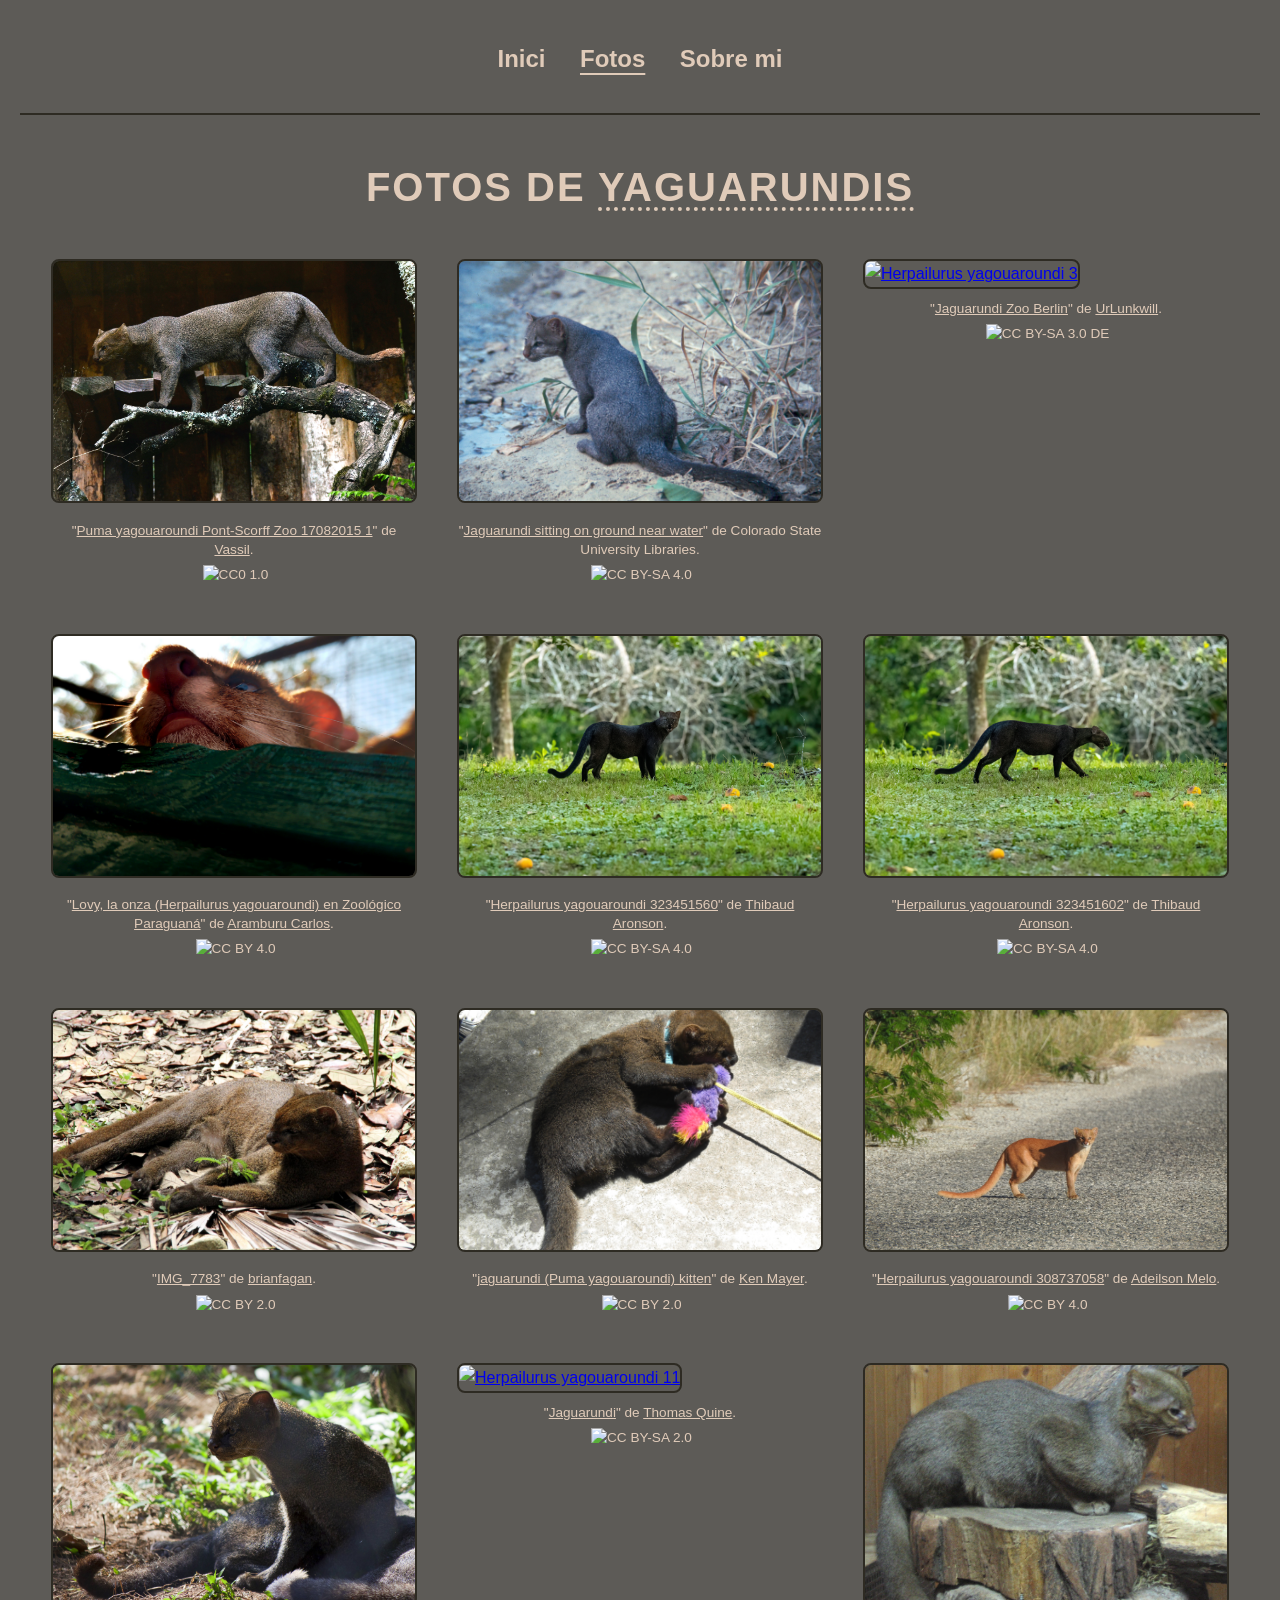
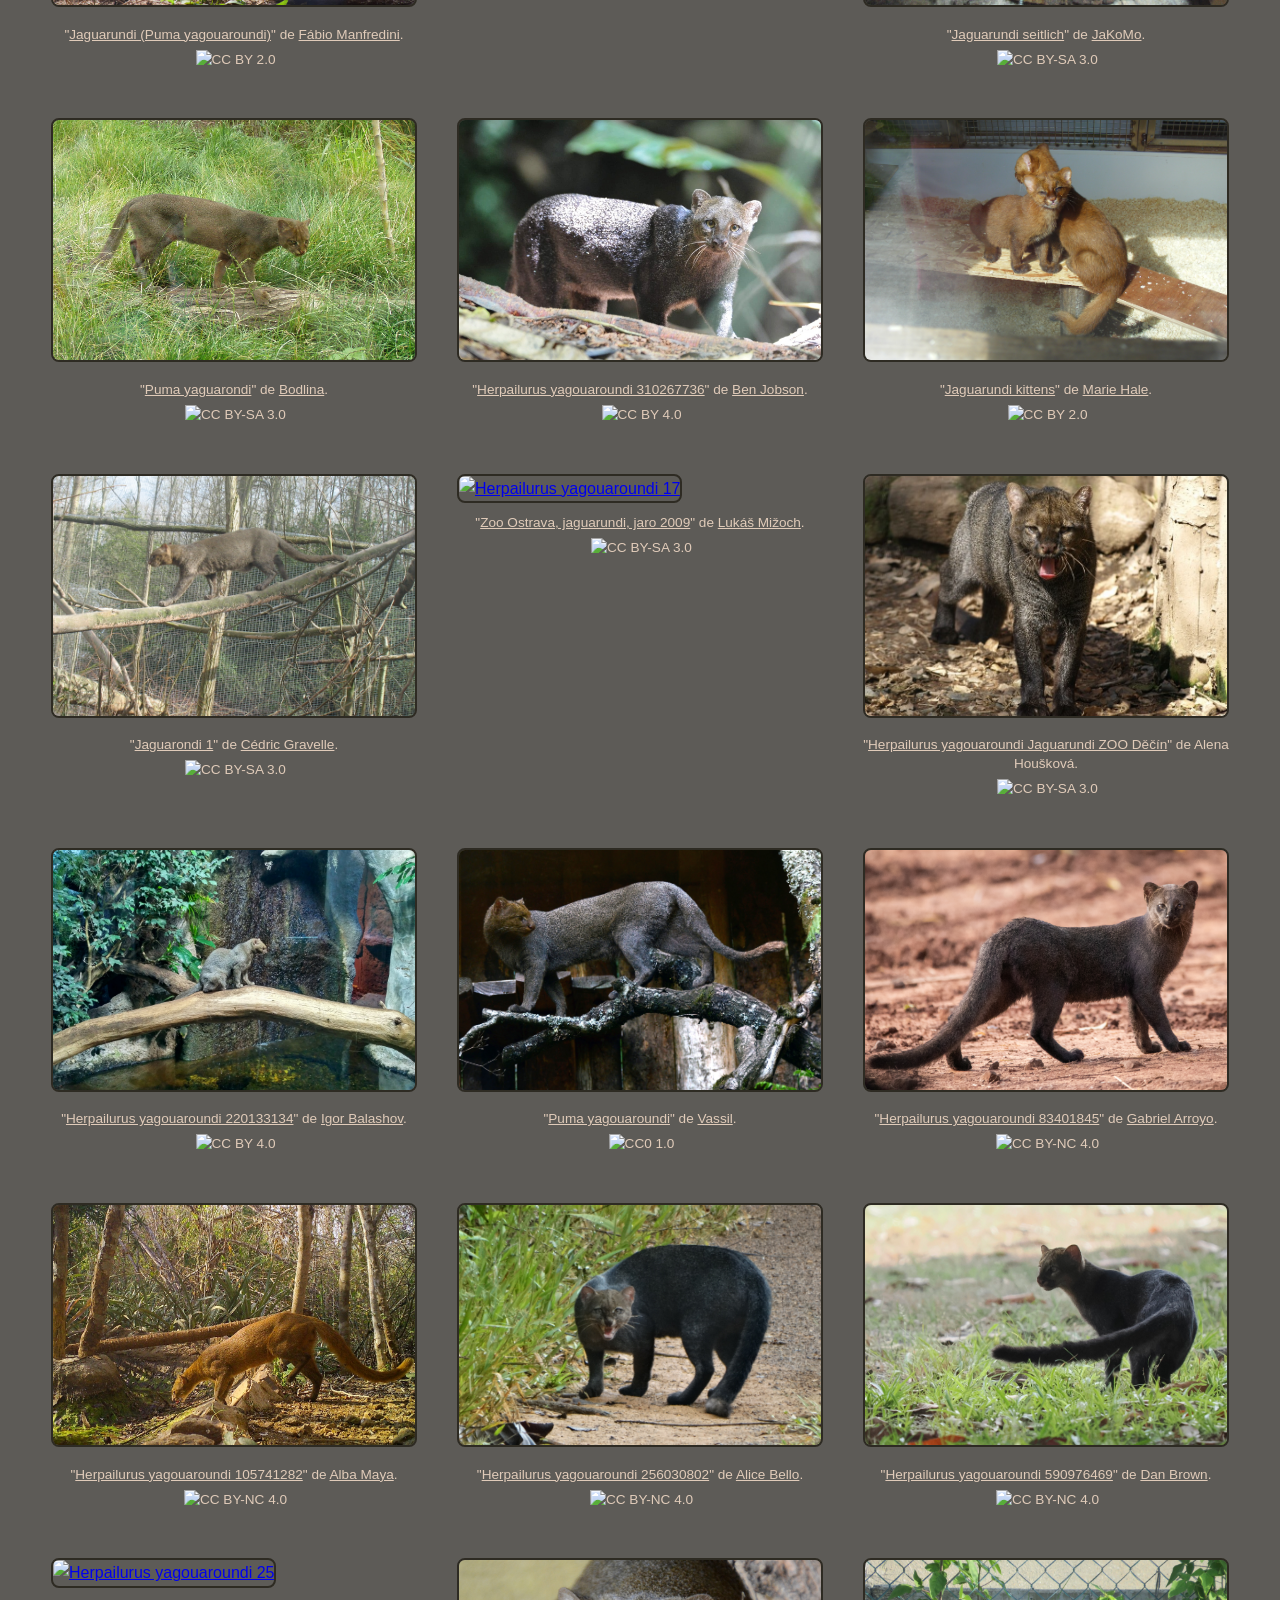
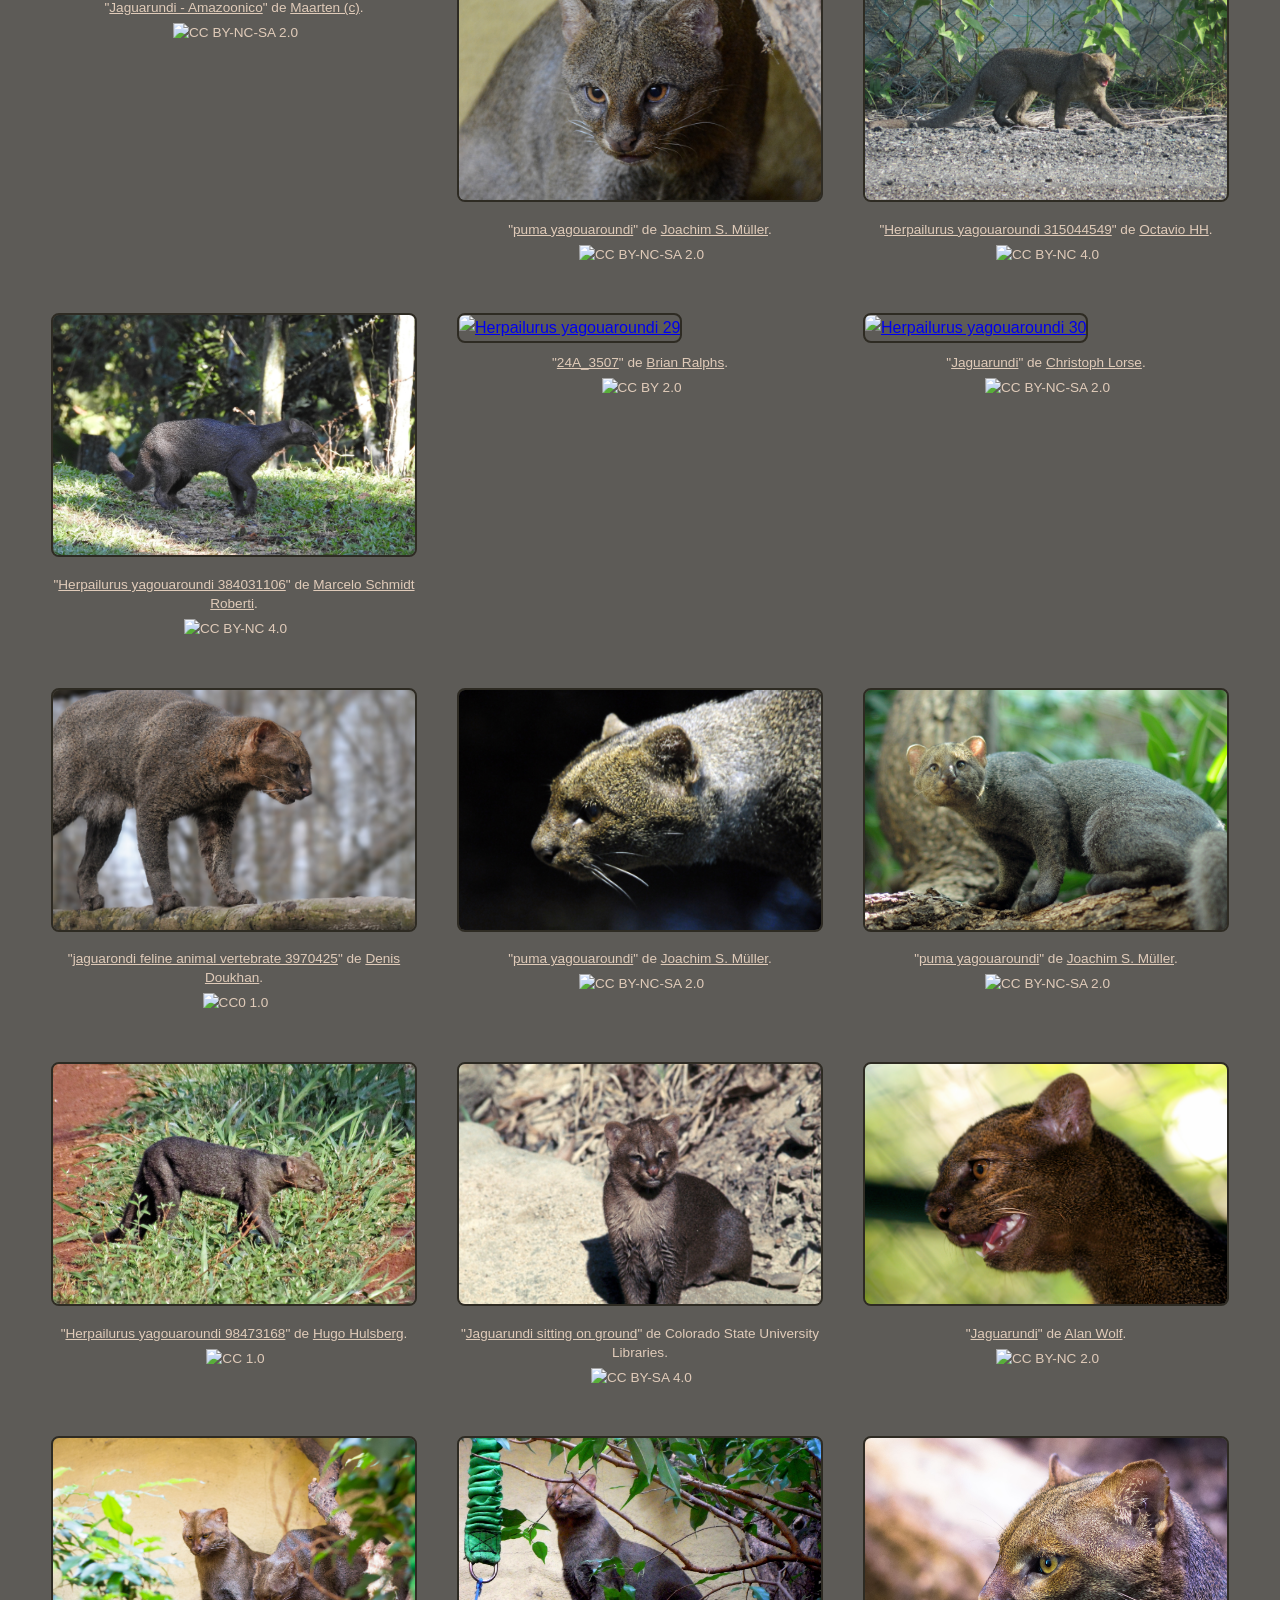
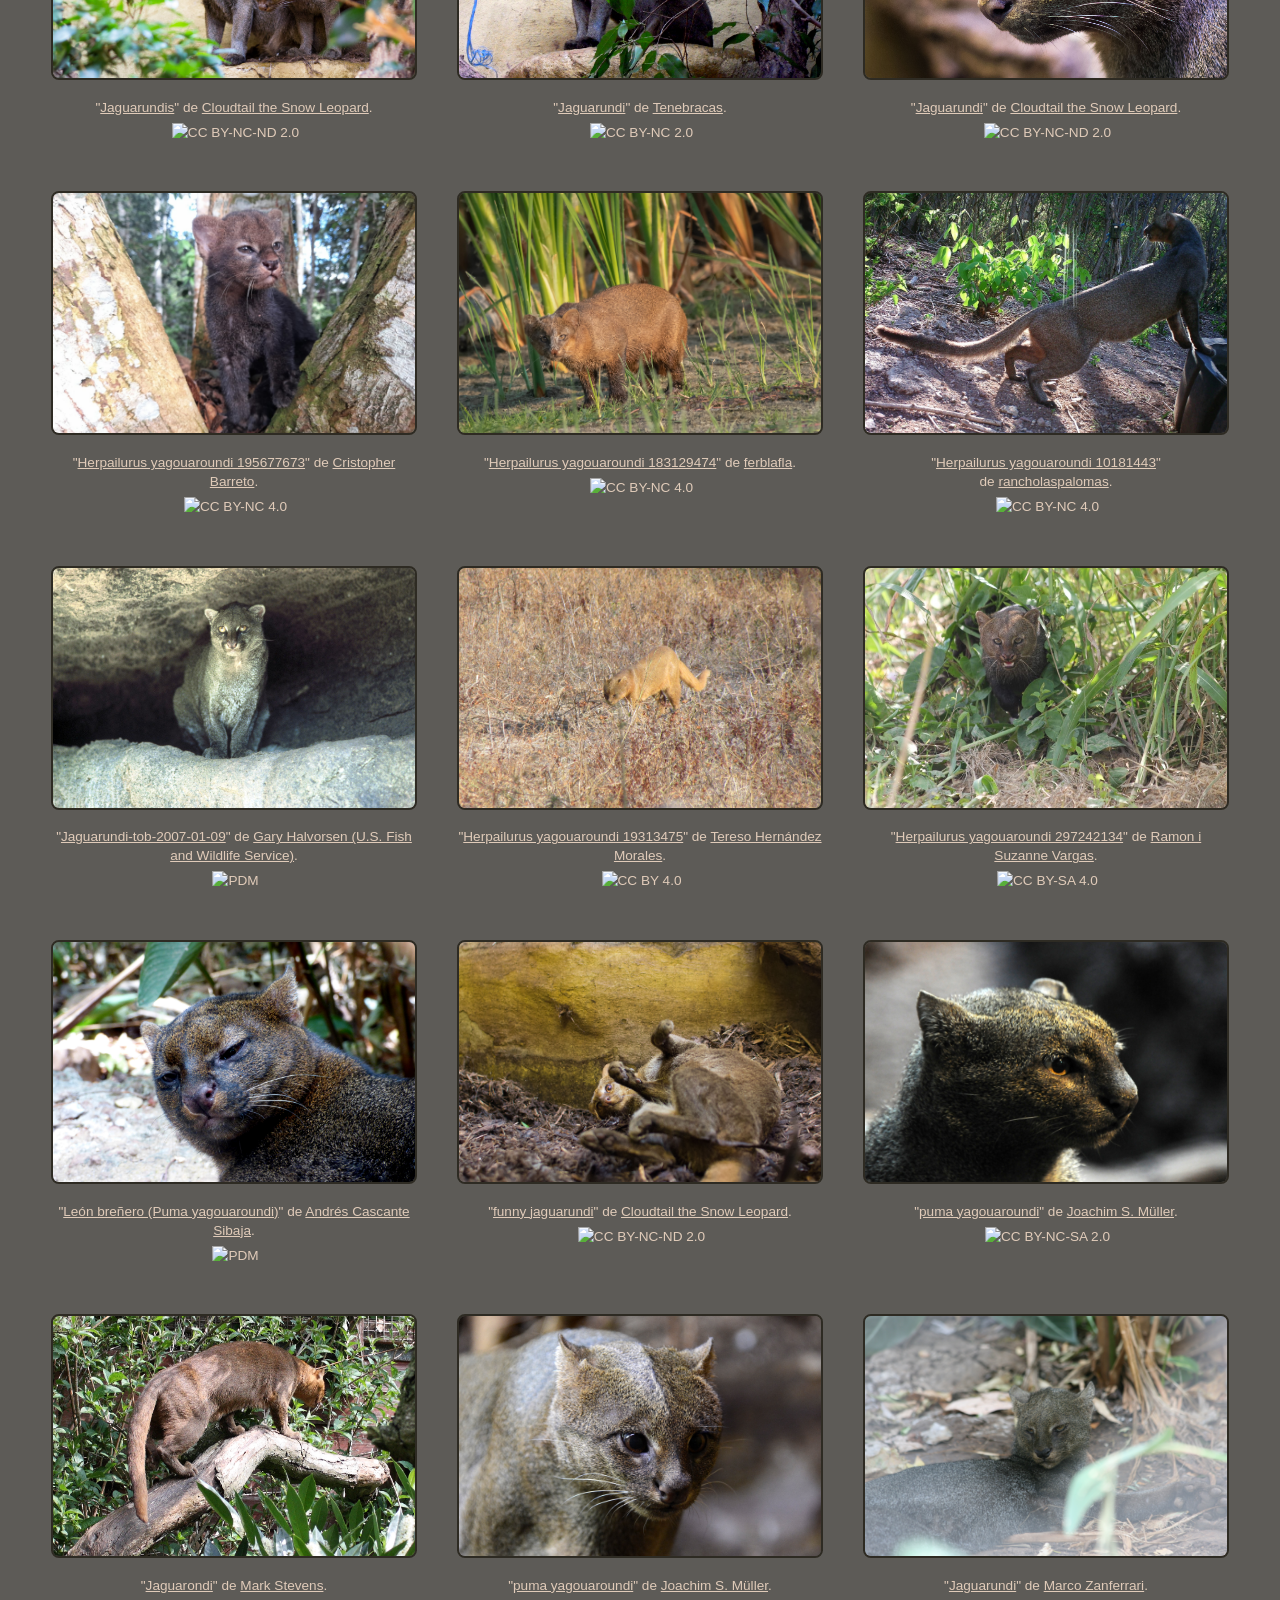
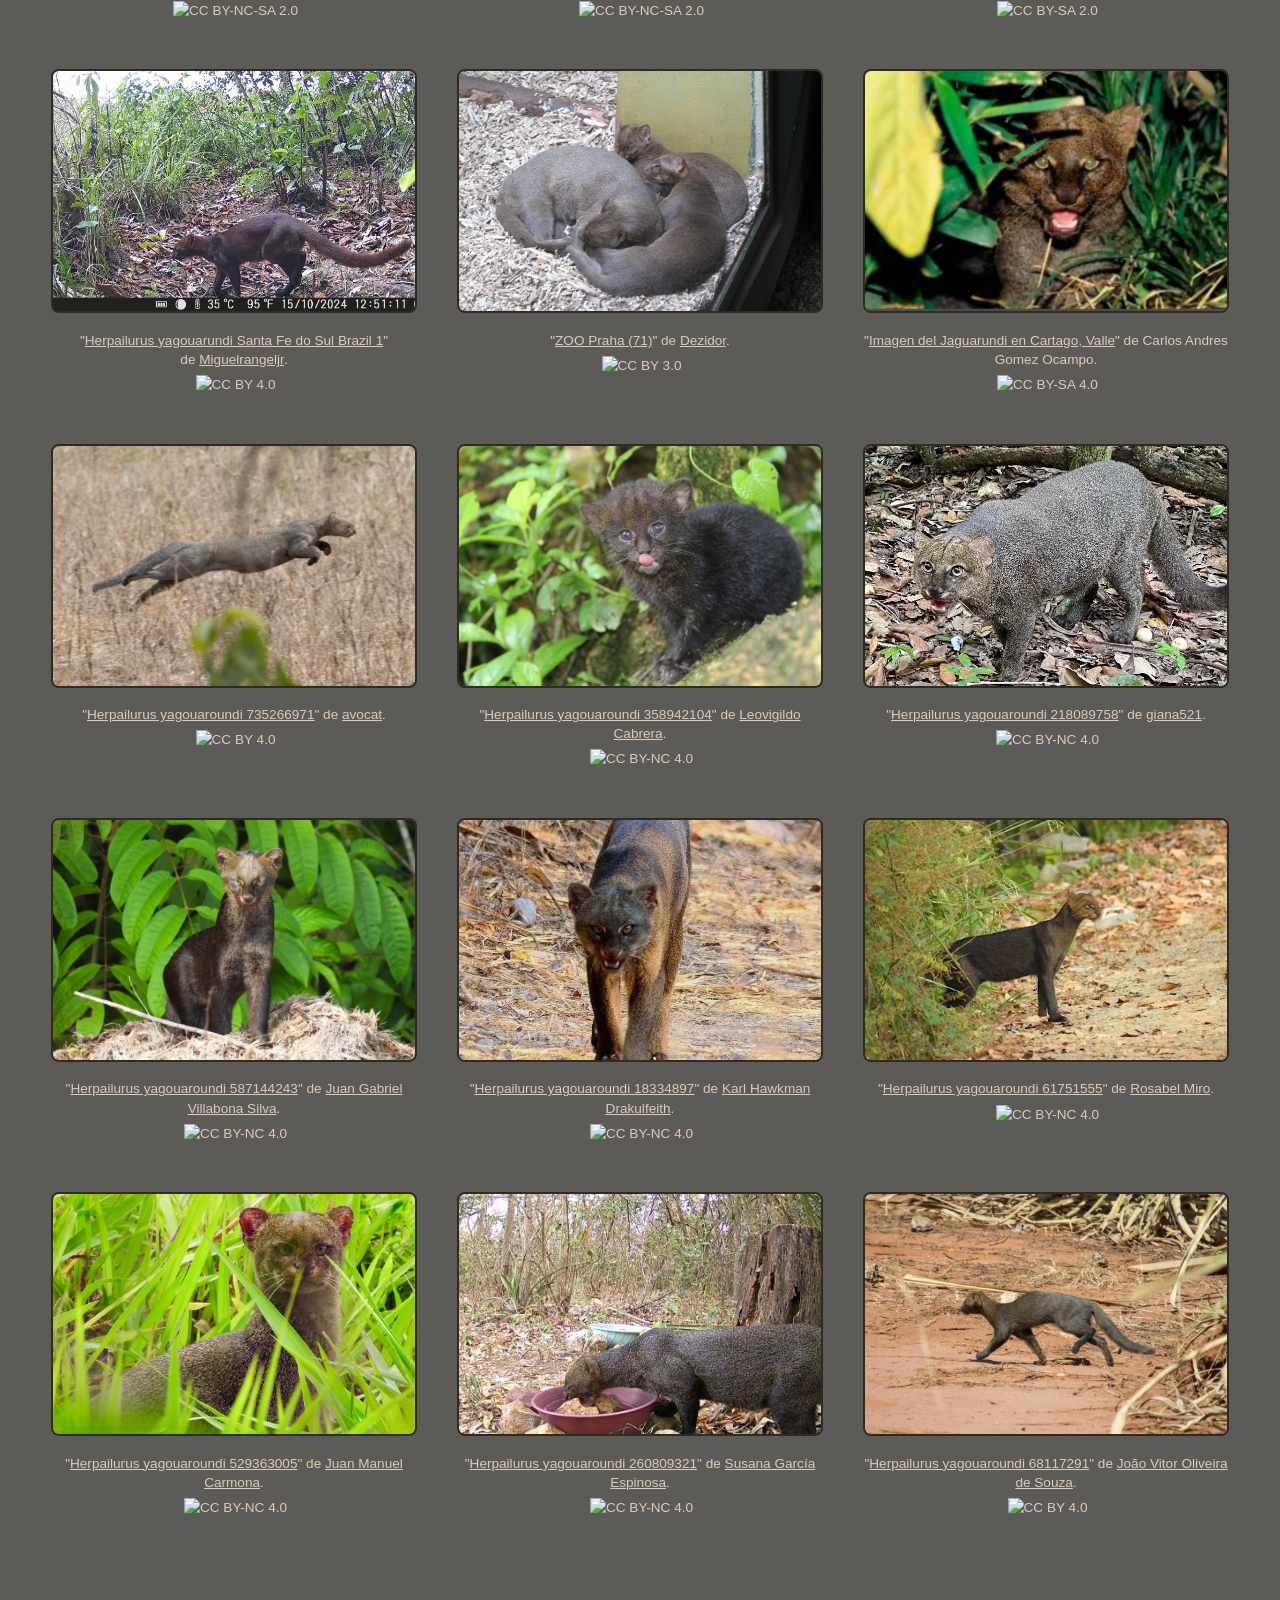
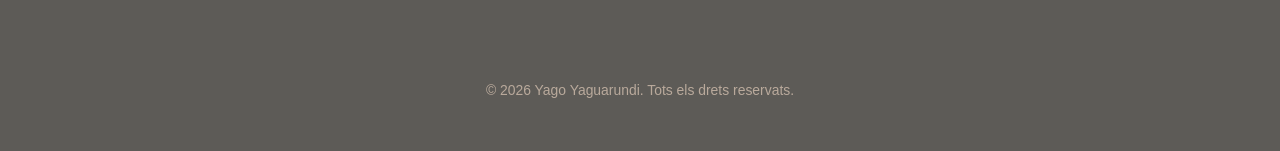
==== fotos/index.html @ 0b811c25 "Update index.html More photos." ====
<!DOCTYPE html>
<html lang="ca">
<head>
<meta charset="UTF-8">
<meta name="viewport" content="width=device-width, initial-scale=1.0, maximum-scale=1.0, minimum-scale=1.0, user-scalable=no">
<meta name="description" content="Fotos de jaguarundis.">
<meta property="og:title" content="Fotos – Yaguarundi/Jaguarundi">
<meta property="og:type" content="website">
<meta property="og:url" content="https://www.yaguarundi.cat">
<meta property="og:image" content="https://www.yaguarundi.cat/images/Jaguarundi%201.jpg">
<meta name="theme-color" content="#5D5B57">
<title>Fotos – Yaguarundi/Jaguarundi</title>
<link rel="icon" type="image/png" href="/images/yago-icon.PNG">
<link rel="apple-touch-icon" href="/images/yago-icon.PNG">
<style>
html {
touch-action: pan-x pan-y;
}
body {
background-color: #5d5b57;
color: #E0CBB9;
font-family: "Helvetica", Arial, sans-serif;
line-height: 1.6;
margin: 0;
padding: 40px 20px;
touch-action: pan-x pan-y;
}
.container {
width: 95%;
max-width: 1500px;
margin: 0 auto;
}
h1 {
text-align: center;
font-size: 2.5em;
text-transform: uppercase;
margin-top: 0;
margin-bottom: 40px;
letter-spacing: 2px;
}
.word-swap {
text-decoration: underline dotted;
text-underline-offset: 6px;
cursor: pointer; 
user-select: none;
-webkit-user-select: none; 
}
.navbar {
position: static;
top: 0;
background-color: #5d5b57; 
z-index: 1000; 
text-align: center;
padding: 0 0 35px 0;
border-bottom: 2px solid #2e2b23;
margin-bottom: 40px;
}
.nav-links {
display: block; 
}
.nav-links a {
color: #E0CBB9;
margin: 0 15px;
text-decoration: none;
font-weight: bold;
font-size: 1.5em;
}
.nav-links a.active {
text-decoration: underline;
text-underline-offset: 6px;
text-decoration-thickness: 2px;
}
.hamburger {
display: none; 
font-size: 1.8em;
cursor: pointer;
color: #E0CBB9;
}
.photo-grid {
display: grid;
grid-template-columns: repeat(3, 1fr); 
gap: 40px;
}
.photo-item {
display: flex;
flex-direction: column;
}
.photo-item > a {
display: block;
width: 100%;
}
.photo-item > a > img {
width: 100%;
aspect-ratio: 3 / 2;
object-fit: cover;
border-radius: 8px;
border: 2px solid #2e2b23;
transition: transform 0.3s ease;
cursor: zoom-in;
box-sizing: border-box;
}
.cc-badge {
height: 15px;
width: auto !important;
vertical-align: middle;
margin-left: 3px;
margin-top: 6px;
border: none;
display: inline-block;
transition: transform 0.3s ease;
}
@media (hover: hover) and (pointer: fine) {
.lk:hover {
text-decoration: underline;
}
.cc-badge:hover {
transform: scale(1.2); 
}
.linktree-icon:hover {
background-color: #42e661;
}
.photo-item > a > img:hover {
transform: scale(1.08); 
}
.nav-links a:hover {
text-decoration: underline;
text-underline-offset: 6px;
text-decoration-thickness: 2px
}
}
.caption {
font-size: 0.85em;
text-align: center;
margin-top: 10px;
line-height: 1.4;
}
.caption a {
color: #E0CBB9; 
}
.footer {
text-align: center;
clear: both;
margin-top: 60px;
padding-top: 30px;
padding-bottom: 10px;
}
.linktree-icon {
display: inline-block;
width: 40px;
height: 40px;
background-color: #E0CBB9;
mask: url('https://cdn.jsdelivr.net/npm/simple-icons@v11/icons/linktree.svg') no-repeat center / contain;
-webkit-mask: url('https://cdn.jsdelivr.net/npm/simple-icons@v11/icons/linktree.svg') no-repeat center / contain;
transition: 0.3s ease;
}
.copyright {
font-size: 0.87em;
opacity: 0.7;
margin-top: 15px;
margin-bottom: 0;
text-align: center;
}
@media (max-width: 1024px) {
.container {
width: 100%;       
padding: 0;
max-width: none;
}
.navbar {
position: sticky;
top: 0;
display: flex;
flex-direction: column;
align-items: center;
padding: 5px 15px 5px 15px;
}
.hamburger {
display: flex;
align-self: flex-end;
width: 45px;
height: 45px;
font-size: 2.5em;
line-height: 1;
background-color: transparent;
align-items: center;
justify-content: center;
border-radius: 6px;
padding-bottom: 5px;
box-sizing: border-box;
}
.nav-links {
display: none;
flex-direction: column;
width: 100%;
text-align: right;
padding-top: 15px;
}
.nav-links a {
margin: 10px 0;
display: block;
font-size: 1.1em;
}
.photo-grid {
grid-template-columns: 1fr;
}
h1 {
font-size: 2em;
margin-bottom: 20px;
}
body {
padding: 20px 15px; 
}
}
</style>
</head>
<body>
<div class="navbar">
<div class="hamburger" onclick="toggleMenu()">☰</div>
<div class="nav-links" id="mobile-menu">
<a href="/" target="_self">Inici</a>
<a class="active">Fotos</a>
<a href="/sobre-mi/" target="_self">Sobre mi</a>
</div>
</div>
<script>
function toggleMenu() {
var menu = document.getElementById("mobile-menu");
if (menu.style.display === "block" || menu.style.display === "flex") {
menu.style.display = "none";
} else {
menu.style.display = "flex";
}
}
</script>
<div class="container">
<h1>Fotos de&nbsp;<span class="word-swap notranslate" translate="no">Yaguarundis</span></h1>
<div class="photo-grid">
<div class="photo-item">
<a href="/images/Jaguarundi%201.jpg" target="_blank" rel="noopener noreferrer">
<img src="/images/Jaguarundi%201.jpg" alt="Herpailurus yagouaroundi 1">
</a>
<p class="caption">
"<a href="https://commons.wikimedia.org/wiki/File:Puma_yagouaroundi_Pont-Scorff_Zoo_17082015_1.jpg" target="_blank" translate="no" class="notranslate">Puma yagouaroundi Pont-Scorff Zoo 17082015 1</a>" de 
<a href="https://commons.wikimedia.org/wiki/User:Vassil" target="_blank" translate="no" class="notranslate">Vassil</a>.
<a href="https://creativecommons.org/publicdomain/zero/1.0/" target="_blank" style="text-decoration: none;">
<br>
<img src="https://mirrors.creativecommons.org/presskit/buttons/88x31/png/cc-zero.png" class="cc-badge" alt="CC0 1.0">
</a>
</p>
</div>
<div class="photo-item">
<a href="/images/Jaguarundi%202.jpg" target="_blank" rel="noopener noreferrer">
<img src="/images/Jaguarundi%202.jpg" alt="Herpailurus yagouaroundi 2">
</a>
<p class="caption">
"<a href="https://archives.mountainscholar.org/digital/collection/p17393coll48/id/809" target="_blank" translate="no" class="notranslate">Jaguarundi sitting on ground near water</a>" de 
<span translate="no" class="notranslate">Colorado State University Libraries</span>.
<a href="https://creativecommons.org/licenses/by-sa/4.0/" target="_blank" style="text-decoration: none;">
<br>
<img src="https://mirrors.creativecommons.org/presskit/buttons/88x31/png/by-sa.png" class="cc-badge" alt="CC BY-SA 4.0">
</a>
</p>
</div>
<div class="photo-item">
<a href="/images/Jaguarundi%203.jpg" target="_blank" rel="noopener noreferrer">
<img src="/images/Jaguarundi%203.jpg" alt="Herpailurus yagouaroundi 3" loading="lazy">
</a>
<p class="caption">
"<a href="https://commons.wikimedia.org/wiki/File:Jaguarundi_Zoo_Berlin.JPG" target="_blank" translate="no" class="notranslate">Jaguarundi Zoo Berlin</a>" de 
<a href="https://commons.wikimedia.org/wiki/User:UrLunkwill" target="_blank" translate="no" class="notranslate">UrLunkwill</a>.
<a href="https://creativecommons.org/licenses/by-sa/3.0/de/" target="_blank" style="text-decoration: none;">
<br>
<img src="https://mirrors.creativecommons.org/presskit/buttons/88x31/png/by-sa.png" class="cc-badge" alt="CC BY-SA 3.0 DE">
</a>
</p>
</div>
<div class="photo-item">
<a href="/images/Jaguarundi%204.jpg" target="_blank" rel="noopener noreferrer">
<img src="/images/Jaguarundi%204.jpg" alt="Herpailurus yagouaroundi 4" loading="lazy">
</a>
<p class="caption">
"<a href="https://commons.wikimedia.org/wiki/File:Lovy,_la_onza_(Herpailurus_yagouaroundi)_en_Zool%C3%B3gico_Paraguan%C3%A1.jpg" target="_blank" translate="no" class="notranslate">Lovy, la onza (Herpailurus yagouaroundi) en Zoológico Paraguaná</a>" de 
<a href="https://commons.wikimedia.org/wiki/User:Aramburu_Carlos" target="_blank" translate="no" class="notranslate">Aramburu Carlos</a>.
<a href="https://creativecommons.org/licenses/by/4.0/" target="_blank" style="text-decoration: none;">
<br>
<img src="https://mirrors.creativecommons.org/presskit/buttons/88x31/png/by.png" class="cc-badge" alt="CC BY 4.0">
</a>
</p>
</div>
<div class="photo-item">
<a href="/images/Jaguarundi%205.jpg" target="_blank" rel="noopener noreferrer">
<img src="/images/Jaguarundi%205.jpg" alt="Herpailurus yagouaroundi 5" loading="lazy">
</a>
<p class="caption">
"<a href="https://www.inaturalist.org/photos/323451560" target="_blank" translate="no" class="notranslate">Herpailurus yagouaroundi 323451560</a>" de 
<a href="https://www.inaturalist.org/people/thibaudaronson" target="_blank" translate="no" class="notranslate">Thibaud Aronson</a>.
<a href="https://creativecommons.org/licenses/by-sa/4.0/" target="_blank" style="text-decoration: none;">
<br>
<img src="https://mirrors.creativecommons.org/presskit/buttons/88x31/png/by-sa.png" class="cc-badge" alt="CC BY-SA 4.0">
</a>
</p>
</div>
<div class="photo-item">
<a href="/images/Jaguarundi%206.jpg" target="_blank" rel="noopener noreferrer">
<img src="/images/Jaguarundi%206.jpg" alt="Herpailurus yagouaroundi 6" loading="lazy">
</a>
<p class="caption">
"<a href="https://www.inaturalist.org/photos/323451602" target="_blank" translate="no" class="notranslate">Herpailurus yagouaroundi 323451602</a>" de 
<a href="https://www.inaturalist.org/people/thibaudaronson" target="_blank" translate="no" class="notranslate">Thibaud Aronson</a>.
<a href="https://creativecommons.org/licenses/by-sa/4.0/" target="_blank" style="text-decoration: none;">
<br>
<img src="https://mirrors.creativecommons.org/presskit/buttons/88x31/png/by-sa.png" class="cc-badge" alt="CC BY-SA 4.0">
</a>
</p>
</div>
<div class="photo-item">
<a href="/images/Jaguarundi%207.jpg" target="_blank" rel="noopener noreferrer">
<img src="/images/Jaguarundi%207.jpg" alt="Herpailurus yagouaroundi 7" loading="lazy">
</a>
<p class="caption">
"<a href="https://flic.kr/p/d4kURE" target="_blank" translate="no" class="notranslate">IMG_7783</a>" de 
<a href="https://www.flickr.com/photos/diamondace/" target="_blank" translate="no" class="notranslate">brianfagan</a>.
<a href="https://creativecommons.org/licenses/by/2.0/" target="_blank" style="text-decoration: none;">
<br>
<img src="https://mirrors.creativecommons.org/presskit/buttons/88x31/png/by.png" class="cc-badge" alt="CC BY 2.0">
</a>
</p>
</div>
<div class="photo-item">
<a href="/images/Jaguarundi%208.jpg" target="_blank" rel="noopener noreferrer">
<img src="/images/Jaguarundi%208.jpg" alt="Herpailurus yagouaroundi 8" loading="lazy">
</a>
<p class="caption">
"<a href="https://flic.kr/p/5NT21z" target="_blank" translate="no" class="notranslate">jaguarundi (Puma yagouaroundi) kitten</a>" de 
<a href="https://www.flickr.com/photos/ken_mayer/" target="_blank" translate="no" class="notranslate">Ken Mayer</a>.
<a href="https://creativecommons.org/licenses/by/2.0/" target="_blank" style="text-decoration: none;">
<br>
<img src="https://mirrors.creativecommons.org/presskit/buttons/88x31/png/by.png" class="cc-badge" alt="CC BY 2.0">
</a>
</p>
</div>
<div class="photo-item">
<a href="/images/Jaguarundi%209.jpeg" target="_blank" rel="noopener noreferrer">
<img src="/images/Jaguarundi%209.jpeg" alt="Herpailurus yagouaroundi 9" loading="lazy">
</a>
<p class="caption">
"<a href="https://www.inaturalist.org/photos/308737058" target="_blank" translate="no" class="notranslate">Herpailurus yagouaroundi 308737058</a>" de 
<a href="https://www.inaturalist.org/people/adeilsonmelo" target="_blank" translate="no" class="notranslate">Adeilson Melo</a>.
<a href="https://creativecommons.org/licenses/by/4.0/" target="_blank" style="text-decoration: none;">
<br>
<img src="https://mirrors.creativecommons.org/presskit/buttons/88x31/png/by.png" class="cc-badge" alt="CC BY 4.0">
</a>
</p>
</div>
<div class="photo-item">
<a href="/images/Jaguarundi%2010.jpg" target="_blank" rel="noopener noreferrer">
<img src="/images/Jaguarundi%2010.jpg" alt="Herpailurus yagouaroundi 10" loading="lazy">
</a>
<p class="caption">
"<a href="https://flic.kr/p/af8RyQ" target="_blank" translate="no" class="notranslate">Jaguarundi (Puma yagouaroundi)</a>" de 
<a href="https://www.flickr.com/photos/fabiomanfredini/" target="_blank" translate="no" class="notranslate">Fábio Manfredini</a>.
<a href="https://creativecommons.org/licenses/by/2.0/" target="_blank" style="text-decoration: none;">
<br>
<img src="https://mirrors.creativecommons.org/presskit/buttons/88x31/png/by.png" class="cc-badge" alt="CC BY 2.0">
</a>
</p>
</div>
<div class="photo-item">
<a href="/images/Jaguarundi%2011.jpg" target="_blank" rel="noopener noreferrer">
<img src="/images/Jaguarundi%2011.jpg" alt="Herpailurus yagouaroundi 11" loading="lazy">
</a>
<p class="caption">
"<a href="https://flic.kr/p/94PKc8" target="_blank" translate="no" class="notranslate">Jaguarundi</a>" de 
<a href="https://www.flickr.com/photos/quinet/" target="_blank" translate="no" class="notranslate">Thomas Quine</a>.
<a href="https://creativecommons.org/licenses/by-sa/2.0/" target="_blank" style="text-decoration: none;">
<br>
<img src="https://mirrors.creativecommons.org/presskit/buttons/88x31/png/by-sa.png" class="cc-badge" alt="CC BY-SA 2.0">
</a>
</p>
</div>
<div class="photo-item">
<a href="/images/Jaguarundi%2012.jpg" target="_blank" rel="noopener noreferrer">
<img src="/images/Jaguarundi%2012.jpg" alt="Herpailurus yagouaroundi 12" loading="lazy">
</a>
<p class="caption">
"<a href="https://commons.wikimedia.org/wiki/File:Jaguarundi_seitlich.jpg" target="_blank" translate="no" class="notranslate">Jaguarundi seitlich</a>" de 
<a href="https://de.wikipedia.org/wiki/User:JaKoMo" target="_blank" translate="no" class="notranslate">JaKoMo</a>.
<a href="https://creativecommons.org/licenses/by-sa/3.0/" target="_blank" style="text-decoration: none;">
<br>
<img src="https://mirrors.creativecommons.org/presskit/buttons/88x31/png/by-sa.png" class="cc-badge" alt="CC BY-SA 3.0">
</a>
</p>
</div>
<div class="photo-item">
<a href="/images/Jaguarundi%2013.jpg" target="_blank" rel="noopener noreferrer">
<img src="/images/Jaguarundi%2013.jpg" alt="Herpailurus yagouaroundi 13" loading="lazy">
</a>
<p class="caption">
"<a href="https://commons.wikimedia.org/wiki/File:Puma_yaguarondi.jpg" target="_blank" translate="no" class="notranslate">Puma yaguarondi</a>" de 
<a href="https://commons.wikimedia.org/w/index.php?title=User:Bodlina~commonswiki&action=edit&redlink=1" target="_blank" translate="no" class="notranslate">Bodlina</a>.
<a href="https://creativecommons.org/licenses/by-sa/3.0/" target="_blank" style="text-decoration: none;">
<br>
<img src="https://mirrors.creativecommons.org/presskit/buttons/88x31/png/by-sa.png" class="cc-badge" alt="CC BY-SA 3.0">
</a>
</p>
</div>
<div class="photo-item">
<a href="/images/Jaguarundi%2014.jpg" target="_blank" rel="noopener noreferrer">
<img src="/images/Jaguarundi%2014.jpg" alt="Herpailurus yagouaroundi 14" loading="lazy">
</a>
<p class="caption">
"<a href="https://www.inaturalist.org/photos/310267736" target="_blank" translate="no" class="notranslate">Herpailurus yagouaroundi 310267736</a>" de 
<a href="https://www.inaturalist.org/people/benjobson" target="_blank" translate="no" class="notranslate">Ben Jobson</a>.
<a href="https://creativecommons.org/licenses/by/4.0/" target="_blank" style="text-decoration: none;">
<br>
<img src="https://mirrors.creativecommons.org/presskit/buttons/88x31/png/by.png" class="cc-badge" alt="CC BY 4.0">
</a>
</p>
</div>
<div class="photo-item">
<a href="/images/Jaguarundi%2015.jpg" target="_blank" rel="noopener noreferrer">
<img src="/images/Jaguarundi%2015.jpg" alt="Herpailurus yagouaroundi 15" loading="lazy">
</a>
<p class="caption">
"<a href="https://flic.kr/p/ajhJEj" target="_blank" translate="no" class="notranslate">Jaguarundi kittens</a>" de 
<a href="https://flickr.com/photos/15016964@N02/" target="_blank" translate="no" class="notranslate">Marie Hale</a>.
<a href="https://creativecommons.org/licenses/by/2.0/" target="_blank" style="text-decoration: none;">
<br>
<img src="https://mirrors.creativecommons.org/presskit/buttons/88x31/png/by.png" class="cc-badge" alt="CC BY 2.0">
</a>
</p>
</div>
<div class="photo-item">
<a href="/images/Jaguarundi%2016.jpg" target="_blank" rel="noopener noreferrer">
<img src="/images/Jaguarundi%2016.jpg" alt="Herpailurus yagouaroundi 16" loading="lazy">
</a>
<p class="caption">
"<a href="https://commons.wikimedia.org/wiki/File:Jaguarondi_1.jpg" target="_blank" translate="no" class="notranslate">Jaguarondi 1</a>" de 
<a href="https://commons.wikimedia.org/wiki/User:C%C3%A9dricGravelle" target="_blank" translate="no" class="notranslate">Cédric Gravelle</a>.
<a href="https://creativecommons.org/licenses/by-sa/3.0/" target="_blank" style="text-decoration: none;">
<br>
<img src="https://mirrors.creativecommons.org/presskit/buttons/88x31/png/by-sa.png" class="cc-badge" alt="CC BY-SA 3.0">
</a>
</p>
</div>
<div class="photo-item">
<a href="/images/Jaguarundi%2017.jpg" target="_blank" rel="noopener noreferrer">
<img src="/images/Jaguarundi%2017.jpg" alt="Herpailurus yagouaroundi 17" loading="lazy">
</a>
<p class="caption">
"<a href="https://commons.wikimedia.org/wiki/File:Zoo_Ostrava,_jaguarundi,_jaro_2009.jpg" target="_blank" translate="no" class="notranslate">Zoo Ostrava, jaguarundi, jaro 2009</a>" de 
<a href="https://commons.wikimedia.org/wiki/User:Ragimiri" target="_blank" translate="no" class="notranslate">Lukáš Mižoch</a>.
<a href="https://creativecommons.org/licenses/by-sa/3.0/" target="_blank" style="text-decoration: none;">
<br>
<img src="https://mirrors.creativecommons.org/presskit/buttons/88x31/png/by-sa.png" class="cc-badge" alt="CC BY-SA 3.0">
</a>
</p>
</div>
<div class="photo-item">
<a href="/images/Jaguarundi%2018.jpg" target="_blank" rel="noopener noreferrer">
<img src="/images/Jaguarundi%2018.jpg" alt="Herpailurus yagouaroundi 18" loading="lazy">
</a>
<p class="caption">
"<a href="https://commons.wikimedia.org/wiki/File:Herpailurus_yagouaroundi_Jaguarundi_ZOO_D%C4%9B%C4%8D%C3%ADn.jpg" target="_blank" translate="no" class="notranslate">Herpailurus yagouaroundi Jaguarundi ZOO Děčín</a>" de&nbsp;<span translate="no" class="notranslate">Alena Houšková</span>.
<a href="https://creativecommons.org/licenses/by-sa/3.0/" target="_blank" style="text-decoration: none;">
<br>
<img src="https://mirrors.creativecommons.org/presskit/buttons/88x31/png/by-sa.png" class="cc-badge" alt="CC BY-SA 3.0">
</a>
</p>
</div>
<div class="photo-item">
<a href="/images/Jaguarundi%2019.jpg" target="_blank" rel="noopener noreferrer">
<img src="/images/Jaguarundi%2019.jpg" alt="Herpailurus yagouaroundi 19" loading="lazy">
</a>
<p class="caption">
"<a href="https://www.inaturalist.org/photos/220133134" target="_blank" translate="no" class="notranslate">Herpailurus yagouaroundi 220133134</a>" de&nbsp;<a href="https://www.inaturalist.org/people/igor117" target="_blank" translate="no" class="notranslate">Igor Balashov</a>.
<a href="https://creativecommons.org/licenses/by/4.0/" target="_blank" style="text-decoration: none;">
<br>
<img src="https://mirrors.creativecommons.org/presskit/buttons/88x31/png/by.png" class="cc-badge" alt="CC BY 4.0">
</a>
</p>
</div>
<div class="photo-item">
<a href="/images/Jaguarundi%2020.jpg" target="_blank" rel="noopener noreferrer">
<img src="/images/Jaguarundi%2020.jpg" alt="Herpailurus yagouaroundi 20" loading="lazy">
</a>
<p class="caption">
"<a href="https://commons.wikimedia.org/wiki/File:Puma_yagouaroundi.jpg" target="_blank" translate="no" class="notranslate">Puma yagouaroundi</a>" de&nbsp;<a href="https://commons.wikimedia.org/wiki/User:Vassil" target="_blank" translate="no" class="notranslate">Vassil</a>.
<a href="https://creativecommons.org/publicdomain/zero/1.0" target="_blank" style="text-decoration: none;">
<br>
<img src="https://mirrors.creativecommons.org/presskit/buttons/88x31/png/cc-zero.png" class="cc-badge" alt="CC0 1.0">
</a>
</p>
</div>
<div class="photo-item">
<a href="/images/Jaguarundi%2021.jpg" target="_blank" rel="noopener noreferrer">
<img src="/images/Jaguarundi%2021.jpg" alt="Herpailurus yagouaroundi 21" loading="lazy">
</a>
<p class="caption">
"<a href="https://www.inaturalist.org/photos/83401845" target="_blank" translate="no" class="notranslate">Herpailurus yagouaroundi 83401845</a>" de&nbsp;<a href="https://www.inaturalist.org/people/gabriel_arroyo" target="_blank" translate="no" class="notranslate">Gabriel Arroyo</a>.
<a href="https://creativecommons.org/licenses/by-nc/4.0/" target="_blank" style="text-decoration: none;">
<br>
<img src="https://mirrors.creativecommons.org/presskit/buttons/88x31/png/by-nc.png" class="cc-badge" alt="CC BY-NC 4.0">
</a>
</p>
</div>
<div class="photo-item">
<a href="/images/Jaguarundi%2022.jpeg" target="_blank" rel="noopener noreferrer">
<img src="/images/Jaguarundi%2022.jpeg" alt="Herpailurus yagouaroundi 22" loading="lazy">
</a>
<p class="caption">
"<a href="https://www.inaturalist.org/photos/105741282" target="_blank" translate="no" class="notranslate">Herpailurus yagouaroundi 105741282</a>" de&nbsp;<a href="https://www.inaturalist.org/people/albamaya" target="_blank" translate="no" class="notranslate">Alba Maya</a>.
<a href="https://creativecommons.org/licenses/by-nc/4.0/" target="_blank" style="text-decoration: none;">
<br>
<img src="https://mirrors.creativecommons.org/presskit/buttons/88x31/png/by-nc.png" class="cc-badge" alt="CC BY-NC 4.0">
</a>
</p>
</div>
<div class="photo-item">
<a href="/images/Jaguarundi%2024.jpeg" target="_blank" rel="noopener noreferrer">
<img src="/images/Jaguarundi%2024.jpeg" alt="Herpailurus yagouaroundi 23" loading="lazy">
</a>
<p class="caption">
"<a href="https://www.inaturalist.org/photos/256030802" target="_blank" translate="no" class="notranslate">Herpailurus yagouaroundi 256030802</a>" de&nbsp;<a href="https://www.inaturalist.org/people/alice_bello_" target="_blank" translate="no" class="notranslate">Alice Bello</a>.
<a href="https://creativecommons.org/licenses/by-nc/4.0/" target="_blank" style="text-decoration: none;">
<br>
<img src="https://mirrors.creativecommons.org/presskit/buttons/88x31/png/by-nc.png" class="cc-badge" alt="CC BY-NC 4.0">
</a>
</p>
</div>
<div class="photo-item">
<a href="/images/Jaguarundi%2023.jpg" target="_blank" rel="noopener noreferrer">
<img src="/images/Jaguarundi%2023.jpg" alt="Herpailurus yagouaroundi 24" loading="lazy">
</a>
<p class="caption">
"<a href="https://www.inaturalist.org/photos/590976469" target="_blank" translate="no" class="notranslate">Herpailurus yagouaroundi 590976469</a>" de&nbsp;<a href="https://www.inaturalist.org/people/danbrown_wild-discovery-tours" target="_blank" translate="no" class="notranslate">Dan Brown</a>.
<a href="https://creativecommons.org/licenses/by-nc/4.0/" target="_blank" style="text-decoration: none;">
<br>
<img src="https://mirrors.creativecommons.org/presskit/buttons/88x31/png/by-nc.png" class="cc-badge" alt="CC BY-NC 4.0">
</a>
</p>
</div>
<div class="photo-item">
<a href="/images/Jaguarundi%2025.jpg" target="_blank" rel="noopener noreferrer">
<img src="/images/Jaguarundi%2025.jpg" alt="Herpailurus yagouaroundi 25" loading="lazy">
</a>
<p class="caption">
"<a href="https://flic.kr/p/dEKzXU" target="_blank" translate="no" class="notranslate">Jaguarundi - Amazoonico</a>" de&nbsp;<a href="https://www.flickr.com/photos/maarten_c/" target="_blank" translate="no" class="notranslate">Maarten (c)</a>.
<a href="https://creativecommons.org/licenses/by-nc-sa/2.0/" target="_blank" style="text-decoration: none;">
<br>
<img src="https://mirrors.creativecommons.org/presskit/buttons/88x31/png/by-nc-sa.png" class="cc-badge" alt="CC BY-NC-SA 2.0">
</a>
</p>
</div>
<div class="photo-item">
<a href="/images/Jaguarundi%2026.jpg" target="_blank" rel="noopener noreferrer">
<img src="/images/Jaguarundi%2026.jpg" alt="Herpailurus yagouaroundi 26" loading="lazy">
</a>
<p class="caption">
"<a href="https://flic.kr/p/HwRG22" target="_blank" translate="no" class="notranslate">puma yagouaroundi</a>" de&nbsp;<a href="https://www.flickr.com/photos/joachim_s_mueller/" target="_blank" translate="no" class="notranslate">Joachim S. Müller</a>.
<a href="https://creativecommons.org/licenses/by-nc-sa/2.0/" target="_blank" style="text-decoration: none;">
<br>
<img src="https://mirrors.creativecommons.org/presskit/buttons/88x31/png/by-nc-sa.png" class="cc-badge" alt="CC BY-NC-SA 2.0">
</a>
</p>
</div>
<div class="photo-item">
<a href="/images/Jaguarundi%2027.jpeg" target="_blank" rel="noopener noreferrer">
<img src="/images/Jaguarundi%2027.jpeg" alt="Herpailurus yagouaroundi 27" loading="lazy">
</a>
<p class="caption">
"<a href="https://www.inaturalist.org/photos/315044549" target="_blank" translate="no" class="notranslate">Herpailurus yagouaroundi 315044549</a>" de&nbsp;<a href="https://www.inaturalist.org/people/crotalus_oct" target="_blank" translate="no" class="notranslate">Octavio HH</a>.
<a href="https://creativecommons.org/licenses/by-nc/4.0/" target="_blank" style="text-decoration: none;">
<br>
<img src="https://mirrors.creativecommons.org/presskit/buttons/88x31/png/by-nc.png" class="cc-badge" alt="CC BY-NC 4.0">
</a>
</p>
</div>
<div class="photo-item">
<a href="/images/Jaguarundi%2028.jpg" target="_blank" rel="noopener noreferrer">
<img src="/images/Jaguarundi%2028.jpg" alt="Herpailurus yagouaroundi 28" loading="lazy">
</a>
<p class="caption">
"<a href="https://www.inaturalist.org/photos/384031106" target="_blank" translate="no" class="notranslate">Herpailurus yagouaroundi 384031106</a>" de&nbsp;<a href="https://www.inaturalist.org/people/marcelosroberti" target="_blank" translate="no" class="notranslate">Marcelo Schmidt Roberti</a>.
<a href="https://creativecommons.org/licenses/by-nc/4.0/" target="_blank" style="text-decoration: none;">
<br>
<img src="https://mirrors.creativecommons.org/presskit/buttons/88x31/png/by-nc.png" class="cc-badge" alt="CC BY-NC 4.0">
</a>
</p>
</div>
<div class="photo-item">
<a href="/images/Jaguarundi%2029.jpg" target="_blank" rel="noopener noreferrer">
<img src="/images/Jaguarundi%2029.jpg" alt="Herpailurus yagouaroundi 29" loading="lazy">
</a>
<p class="caption">
"<a href="https://flic.kr/p/2qyTFhy" target="_blank" translate="no" class="notranslate">24A_3507</a>" de&nbsp;<a href="https://www.flickr.com/photos/birdbrian/" target="_blank" translate="no" class="notranslate">Brian Ralphs</a>.
<a href="https://creativecommons.org/licenses/by/2.0/" target="_blank" style="text-decoration: none;">
<br>
<img src="https://mirrors.creativecommons.org/presskit/buttons/88x31/png/by.png" class="cc-badge" alt="CC BY 2.0">
</a>
</p>
</div>
<div class="photo-item">
<a href="/images/Jaguarundi%2030.jpg" target="_blank" rel="noopener noreferrer">
<img src="/images/Jaguarundi%2030.jpg" alt="Herpailurus yagouaroundi 30" loading="lazy">
</a>
<p class="caption">
"<a href="https://flic.kr/p/wQxqXA" target="_blank" translate="no" class="notranslate">Jaguarundi</a>" de&nbsp;<a href="https://www.flickr.com/photos/christophlorse/" target="_blank" translate="no" class="notranslate">Christoph Lorse</a>.
<a href="https://creativecommons.org/licenses/by-nc-sa/2.0/" target="_blank" style="text-decoration: none;">
<br>
<img src="https://mirrors.creativecommons.org/presskit/buttons/88x31/png/by-nc-sa.png" class="cc-badge" alt="CC BY-NC-SA 2.0">
</a>
</p>
</div>
<div class="photo-item">
<a href="/images/Jaguarundi%2031.jpg" target="_blank" rel="noopener noreferrer">
<img src="/images/Jaguarundi%2031.jpg" alt="Herpailurus yagouaroundi 31" loading="lazy">
</a>
<p class="caption">
"<a href="https://pixabay.com/photos/jaguarondi-feline-animal-vertebrate-3970425/" target="_blank" translate="no" class="notranslate">jaguarondi feline animal vertebrate 3970425</a>" de&nbsp;<a href="https://pixabay.com/users/denisdoukhan-607002/" target="_blank" translate="no" class="notranslate">Denis Doukhan</a>.
<a href="https://creativecommons.org/publicdomain/zero/1.0" target="_blank" style="text-decoration: none;">
<br>
<img src="https://mirrors.creativecommons.org/presskit/buttons/88x31/png/cc-zero.png" class="cc-badge" alt="CC0 1.0">
</a>
</p>
</div>
<div class="photo-item">
<a href="/images/Jaguarundi%2032.jpg" target="_blank" rel="noopener noreferrer">
<img src="/images/Jaguarundi%2032.jpg" alt="Herpailurus yagouaroundi 32" loading="lazy">
</a>
<p class="caption">
"<a href="https://flic.kr/p/eF3PB2" target="_blank" translate="no" class="notranslate">puma yagouaroundi</a>" de&nbsp;<a href="https://www.flickr.com/photos/joachim_s_mueller/" target="_blank" translate="no" class="notranslate">Joachim S. Müller</a>.
<a href="https://creativecommons.org/licenses/by-nc-sa/2.0/" target="_blank" style="text-decoration: none;">
<br>
<img src="https://mirrors.creativecommons.org/presskit/buttons/88x31/png/by-nc-sa.png" class="cc-badge" alt="CC BY-NC-SA 2.0">
</a>
</p>
</div>
<div class="photo-item">
<a href="/images/Jaguarundi%2033.jpg" target="_blank" rel="noopener noreferrer">
<img src="/images/Jaguarundi%2033.jpg" alt="Herpailurus yagouaroundi 33" loading="lazy">
</a>
<p class="caption">
"<a href="https://flic.kr/p/eF3QhH" target="_blank" translate="no" class="notranslate">puma yagouaroundi</a>" de&nbsp;<a href="https://www.flickr.com/photos/joachim_s_mueller/" target="_blank" translate="no" class="notranslate">Joachim S. Müller</a>.
<a href="https://creativecommons.org/licenses/by-nc-sa/2.0/" target="_blank" style="text-decoration: none;">
<br>
<img src="https://mirrors.creativecommons.org/presskit/buttons/88x31/png/by-nc-sa.png" class="cc-badge" alt="CC BY-NC-SA 2.0">
</a>
</p>
</div>
<div class="photo-item">
<a href="/images/Jaguarundi%2034.jpg" target="_blank" rel="noopener noreferrer">
<img src="/images/Jaguarundi%2034.jpg" alt="Herpailurus yagouaroundi 34" loading="lazy">
</a>
<p class="caption">
"<a href="https://www.inaturalist.org/photos/98473168" target="_blank" translate="no" class="notranslate">Herpailurus yagouaroundi 98473168</a>" de&nbsp;<a href="https://www.inaturalist.org/people/hhulsberg" target="_blank" translate="no" class="notranslate">Hugo Hulsberg</a>.
<a href="https://creativecommons.org/publicdomain/zero/1.0/" target="_blank" style="text-decoration: none;">
<br>
<img src="https://mirrors.creativecommons.org/presskit/buttons/88x31/png/cc-zero.png" class="cc-badge" alt="CC 1.0">
</a>
</p>
</div>
<div class="photo-item">
<a href="/images/Jaguarundi%2035.jpg" target="_blank" rel="noopener noreferrer">
<img src="/images/Jaguarundi%2035.jpg" alt="Herpailurus yagouaroundi 35" loading="lazy">
</a>
<p class="caption">
"<a href="https://archives.mountainscholar.org/digital/collection/p17393coll48/id/145" target="_blank" translate="no" class="notranslate">Jaguarundi sitting on ground</a>" de&nbsp;<span translate="no" class="notranslate">Colorado State University Libraries</span>.
<a href="https://creativecommons.org/licenses/by-sa/4.0/" target="_blank" style="text-decoration: none;">
<br>
<img src="https://mirrors.creativecommons.org/presskit/buttons/88x31/png/by-sa.png" class="cc-badge" alt="CC BY-SA 4.0">
</a>
</p>
</div>
<div class="photo-item">
<a href="/images/Jaguarundi%2036.jpg" target="_blank" rel="noopener noreferrer">
<img src="/images/Jaguarundi%2036.jpg" alt="Herpailurus yagouaroundi 36" loading="lazy">
</a>
<p class="caption">
"<a href="https://flic.kr/p/9gd2h" target="_blank" translate="no" class="notranslate">Jaguarundi</a>" de&nbsp;<a href="https://www.flickr.com/photos/alumroot/" target="_blank" translate="no" class="notranslate">Alan Wolf</a>.
<a href="https://creativecommons.org/licenses/by-nc/2.0/deed.en" target="_blank" style="text-decoration: none;">
<br>
<img src="https://mirrors.creativecommons.org/presskit/buttons/88x31/png/by-nc.png" class="cc-badge" alt="CC BY-NC 2.0">
</a>
</p>
</div>
<div class="photo-item">
<a href="/images/Jaguarundi%2037.jpg" target="_blank" rel="noopener noreferrer">
<img src="/images/Jaguarundi%2037.jpg" alt="Herpailurus yagouaroundi 37" loading="lazy">
</a>
<p class="caption">
"<a href="https://flic.kr/p/rjooVy" target="_blank" translate="no" class="notranslate">Jaguarundis</a>" de&nbsp;<a href="https://www.flickr.com/photos/blacktigersdream/" target="_blank" translate="no" class="notranslate">Cloudtail the Snow Leopard</a>.
<a href="https://creativecommons.org/licenses/by-nc-nd/2.0/" target="_blank" style="text-decoration: none;">
<br>
<img src="https://mirrors.creativecommons.org/presskit/buttons/88x31/png/by-nc-nd.png" class="cc-badge" alt="CC BY-NC-ND 2.0">
</a>
</p>
</div>
<div class="photo-item">
<a href="/images/Jaguarundi%2038.jpg" target="_blank" rel="noopener noreferrer">
<img src="/images/Jaguarundi%2038.jpg" alt="Herpailurus yagouaroundi 38" loading="lazy">
</a>
<p class="caption">
"<a href="https://flic.kr/p/e56bp9" target="_blank" translate="no" class="notranslate">Jaguarundi</a>" de&nbsp;<a href="https://www.flickr.com/photos/tenebracas/" target="_blank" translate="no" class="notranslate">Tenebracas</a>.
<a href="https://creativecommons.org/licenses/by-nc/2.0/deed.en" target="_blank" style="text-decoration: none;">
<br>
<img src="https://mirrors.creativecommons.org/presskit/buttons/88x31/png/by-nc.png" class="cc-badge" alt="CC BY-NC 2.0">
</a>
</p>
</div>
<div class="photo-item">
<a href="/images/Jaguarundi%2039.jpg" target="_blank" rel="noopener noreferrer">
<img src="/images/Jaguarundi%2039.jpg" alt="Herpailurus yagouaroundi 39" loading="lazy">
</a>
<p class="caption">
"<a href="https://flic.kr/p/rm2RNw" target="_blank" translate="no" class="notranslate">Jaguarundi</a>" de&nbsp;<a href="https://www.flickr.com/photos/blacktigersdream/" target="_blank" translate="no" class="notranslate">Cloudtail the Snow Leopard</a>.
<a href="https://creativecommons.org/licenses/by-nc-nd/2.0/deed.en" target="_blank" style="text-decoration: none;">
<br>
<img src="https://mirrors.creativecommons.org/presskit/buttons/88x31/png/by-nc-nd.png" class="cc-badge" alt="CC BY-NC-ND 2.0">
</a>
</p>
</div>
<div class="photo-item">
<a href="/images/Jaguarundi%2040.jpeg" target="_blank" rel="noopener noreferrer">
<img src="/images/Jaguarundi%2040.jpeg" alt="Herpailurus yagouaroundi 40" loading="lazy">
</a>
<p class="caption">
"<a href="https://www.inaturalist.org/photos/195677673" target="_blank" translate="no" class="notranslate">Herpailurus yagouaroundi 195677673</a>" de&nbsp;<a href="https://www.inaturalist.org/people/crisdbs08" target="_blank" translate="no" class="notranslate">Cristopher Barreto</a>.
<a href="https://creativecommons.org/licenses/by-nc/4.0/" target="_blank" style="text-decoration: none;">
<br>
<img src="https://mirrors.creativecommons.org/presskit/buttons/88x31/png/by-nc.png" class="cc-badge" alt="CC BY-NC 4.0">
</a>
</p>
</div>
<div class="photo-item">
<a href="/images/Jaguarundi%2041.jpg" target="_blank" rel="noopener noreferrer">
<img src="/images/Jaguarundi%2041.jpg" alt="Herpailurus yagouaroundi 41" loading="lazy">
</a>
<p class="caption">
"<a href="https://www.inaturalist.org/photos/183129474" target="_blank" translate="no" class="notranslate">Herpailurus yagouaroundi 183129474</a>" de&nbsp;<a href="https://www.inaturalist.org/people/ferblafla" target="_blank" translate="no" class="notranslate">ferblafla</a>.
<a href="https://creativecommons.org/licenses/by-nc/4.0/" target="_blank" style="text-decoration: none;">
<br>
<img src="https://mirrors.creativecommons.org/presskit/buttons/88x31/png/by-nc.png" class="cc-badge" alt="CC BY-NC 4.0">
</a>
</p>
</div>
<div class="photo-item">
<a href="/images/Jaguarundi%2042.jpg" target="_blank" rel="noopener noreferrer">
<img src="/images/Jaguarundi%2042.jpg" alt="Herpailurus yagouaroundi 42" loading="lazy">
</a>
<p class="caption">
"<a href="https://www.inaturalist.org/photos/10181443" target="_blank" translate="no" class="notranslate">Herpailurus yagouaroundi 10181443</a>" de&nbsp;<a href="https://www.inaturalist.org/people/rancholaspalomas" target="_blank" translate="no" class="notranslate">rancholaspalomas</a>.
<a href="https://creativecommons.org/licenses/by-nc/4.0/" target="_blank" style="text-decoration: none;">
<br>
<img src="https://mirrors.creativecommons.org/presskit/buttons/88x31/png/by-nc.png" class="cc-badge" alt="CC BY-NC 4.0">
</a>
</p>
</div>
<div class="photo-item">
<a href="/images/Jaguarundi%2043.jpg" target="_blank" rel="noopener noreferrer">
<img src="/images/Jaguarundi%2043.jpg" alt="Herpailurus yagouaroundi 43" loading="lazy">
</a>
<p class="caption">
"<a href="https://nn.wikipedia.org/wiki/Fil:Jaguarundi-tob-2007-01-09.jpg" target="_blank" translate="no" class="notranslate">Jaguarundi-tob-2007-01-09</a>" de&nbsp;<a href="https://www.fws.gov/" target="_blank" translate="no" class="notranslate">Gary Halvorsen (U.S. Fish and Wildlife Service)</a>.
<a href="https://creativecommons.org/publicdomain/mark/1.0/" target="_blank" style="text-decoration: none;">
<br>
<img src="http://i.creativecommons.org/p/mark/1.0/88x31.png" class="cc-badge" alt="PDM">
</a>
</p>
</div>
<div class="photo-item">
<a href="/images/Jaguarundi%2044.jpeg" target="_blank" rel="noopener noreferrer">
<img src="/images/Jaguarundi%2044.jpeg" alt="Herpailurus yagouaroundi 44" loading="lazy">
</a>
<p class="caption">
"<a href="https://www.inaturalist.org/photos/19313475" target="_blank" translate="no" class="notranslate">Herpailurus yagouaroundi 19313475</a>" de&nbsp;<a href="https://www.inaturalist.org/people/tereso_hernandez" target="_blank" translate="no" class="notranslate">Tereso Hernández Morales</a>.
<a href="https://creativecommons.org/licenses/by/4.0/" target="_blank" style="text-decoration: none;">
<br>
<img src="https://mirrors.creativecommons.org/presskit/buttons/88x31/png/by.png" class="cc-badge" alt="CC BY 4.0">
</a>
</p>
</div>
<div class="photo-item">
<a href="/images/Jaguarundi%2045.jpeg" target="_blank" rel="noopener noreferrer">
<img src="/images/Jaguarundi%2045.jpeg" alt="Herpailurus yagouaroundi 45" loading="lazy">
</a>
<p class="caption">
"<a href="https://www.inaturalist.org/photos/297242134" target="_blank" translate="no" class="notranslate">Herpailurus yagouaroundi 297242134</a>" de&nbsp;<a href="https://www.inaturalist.org/people/thevargases" target="_blank" translate="no" class="notranslate">Ramon i Suzanne Vargas</a>.
<a href="https://creativecommons.org/licenses/by-sa/4.0/" target="_blank" style="text-decoration: none;">
<br>
<img src="https://mirrors.creativecommons.org/presskit/buttons/88x31/png/by-sa.png" class="cc-badge" alt="CC BY-SA 4.0">
</a>
</p>
</div>
<div class="photo-item">
<a href="/images/Jaguarundi%2046.jpg" target="_blank" rel="noopener noreferrer">
<img src="/images/Jaguarundi%2046.jpg" alt="Herpailurus yagouaroundi 46" loading="lazy">
</a>
<p class="caption">
"<a href="https://flic.kr/p/qnNZXx" target="_blank" translate="no" class="notranslate">León breñero (Puma yagouaroundi)</a>" de&nbsp;<a href="https://www.flickr.com/photos/128202608@N07/" target="_blank" translate="no" class="notranslate">Andrés Cascante Sibaja</a>.
<a href="https://creativecommons.org/publicdomain/mark/1.0/deed.en" target="_blank" style="text-decoration: none;">
<br>
<img src="http://i.creativecommons.org/p/mark/1.0/88x31.png" class="cc-badge" alt="PDM">
</a>
</p>
</div>
<div class="photo-item">
<a href="/images/Jaguarundi%2047.jpg" target="_blank" rel="noopener noreferrer">
<img src="/images/Jaguarundi%2047.jpg" alt="Herpailurus yagouaroundi 47" loading="lazy">
</a>
<p class="caption">
"<a href="https://flic.kr/p/rjSFY4" target="_blank" translate="no" class="notranslate">funny jaguarundi</a>" de&nbsp;<a href="https://www.flickr.com/photos/blacktigersdream/" target="_blank" translate="no" class="notranslate">Cloudtail the Snow Leopard</a>.
<a href="https://creativecommons.org/licenses/by-nc-nd/2.0/deed.en" target="_blank" style="text-decoration: none;">
<br>
<img src="https://mirrors.creativecommons.org/presskit/buttons/88x31/png/by-nc-nd.png" class="cc-badge" alt="CC BY-NC-ND 2.0">
</a>
</p>
</div>
<div class="photo-item">
<a href="/images/Jaguarundi%2048.jpg" target="_blank" rel="noopener noreferrer">
<img src="/images/Jaguarundi%2048.jpg" alt="Herpailurus yagouaroundi 48" loading="lazy">
</a>
<p class="caption">
"<a href="https://flic.kr/p/eQEUEo" target="_blank" translate="no" class="notranslate">puma yagouaroundi</a>" de&nbsp;<a href="https://www.flickr.com/photos/joachim_s_mueller/" target="_blank" translate="no" class="notranslate">Joachim S. Müller</a>.
<a href="https://creativecommons.org/licenses/by-nc-sa/2.0/deed.en" target="_blank" style="text-decoration: none;">
<br>
<img src="https://mirrors.creativecommons.org/presskit/buttons/88x31/png/by-nc-sa.png" class="cc-badge" alt="CC BY-NC-SA 2.0">
</a>
</p>
</div>
<div class="photo-item">
<a href="/images/Jaguarundi%2049.jpg" target="_blank" rel="noopener noreferrer">
<img src="/images/Jaguarundi%2049.jpg" alt="Herpailurus yagouaroundi 49" loading="lazy">
</a>
<p class="caption">
"<a href="https://flic.kr/p/9KGunt" target="_blank" translate="no" class="notranslate">Jaguarondi</a>" de&nbsp;<a href="https://www.flickr.com/photos/46679531@N02/" target="_blank" translate="no" class="notranslate">Mark Stevens</a>.
<a href="https://creativecommons.org/licenses/by-nc-sa/2.0/deed.en" target="_blank" style="text-decoration: none;">
<br>
<img src="https://mirrors.creativecommons.org/presskit/buttons/88x31/png/by-nc-sa.png" class="cc-badge" alt="CC BY-NC-SA 2.0">
</a>
</p>
</div>
<div class="photo-item">
<a href="/images/Jaguarundi%2050.jpg" target="_blank" rel="noopener noreferrer">
<img src="/images/Jaguarundi%2050.jpg" alt="Herpailurus yagouaroundi 50" loading="lazy">
</a>
<p class="caption">
"<a href="https://flic.kr/p/HtTkkC" target="_blank" translate="no" class="notranslate">puma yagouaroundi</a>" de&nbsp;<a href="https://www.flickr.com/photos/joachim_s_mueller/" target="_blank" translate="no" class="notranslate">Joachim S. Müller</a>.
<a href="https://creativecommons.org/licenses/by-nc-sa/2.0/deed.en" target="_blank" style="text-decoration: none;">
<br>
<img src="https://mirrors.creativecommons.org/presskit/buttons/88x31/png/by-nc-sa.png" class="cc-badge" alt="CC BY-NC-SA 2.0">
</a>
</p>
</div>
<div class="photo-item">
<a href="/images/Jaguarundi%2051.jpg" target="_blank" rel="noopener noreferrer">
<img src="/images/Jaguarundi%2051.jpg" alt="Herpailurus yagouaroundi 51" loading="lazy">
</a>
<p class="caption">
"<a href="https://flic.kr/p/cpMLhy" target="_blank" translate="no" class="notranslate">Jaguarundi</a>" de&nbsp;<a href="https://www.flickr.com/photos/tuttotutto/" target="_blank" translate="no" class="notranslate">Marco Zanferrari</a>.
<a href="https://creativecommons.org/licenses/by-sa/2.0/deed.en" target="_blank" style="text-decoration: none;">
<br>
<img src="https://mirrors.creativecommons.org/presskit/buttons/88x31/png/by-sa.png" class="cc-badge" alt="CC BY-SA 2.0">
</a>
</p>
</div>
<div class="photo-item">
<a href="/images/Jaguarundi%2052.jpg" target="_blank" rel="noopener noreferrer">
<img src="/images/Jaguarundi%2052.jpg" alt="Herpailurus yagouaroundi 52" loading="lazy">
</a>
<p class="caption">
"<a href="https://commons.wikimedia.org/wiki/File:Herpailurus_yagouarundi_Santa_Fe_do_Sul_Brazil_1.jpg" target="_blank" translate="no" class="notranslate">Herpailurus yagouarundi Santa Fe do Sul Brazil 1</a>" de&nbsp;<a href="https://commons.wikimedia.org/wiki/User:Miguelrangeljr" target="_blank" translate="no" class="notranslate">Miguelrangeljr</a>.
<a href="https://creativecommons.org/licenses/by/4.0/deed.en" target="_blank" style="text-decoration: none;">
<br>
<img src="https://mirrors.creativecommons.org/presskit/buttons/88x31/png/by.png" class="cc-badge" alt="CC BY 4.0">
</a>
</p>
</div>   
<div class="photo-item">
<a href="/images/Jaguarundi%2053.jpg" target="_blank" rel="noopener noreferrer">
<img src="/images/Jaguarundi%2053.jpg" alt="Herpailurus yagouaroundi 53" loading="lazy">
</a>
<p class="caption">
"<a href="https://commons.wikimedia.org/wiki/File:ZOO_Praha_(71).jpg" target="_blank" translate="no" class="notranslate">ZOO Praha (71)</a>" de&nbsp;<a href="https://commons.wikimedia.org/wiki/User:Dezidor" target="_blank" translate="no" class="notranslate">Dezidor</a>.
<a href="https://creativecommons.org/licenses/by/3.0/deed.en" target="_blank" style="text-decoration: none;">
<br>
<img src="https://mirrors.creativecommons.org/presskit/buttons/88x31/png/by.png" class="cc-badge" alt="CC BY 3.0">
</a>
</p>
</div>
<div class="photo-item">
<a href="/images/Jaguarundi%2054.jpg" target="_blank" rel="noopener noreferrer">
<img src="/images/Jaguarundi%2054.jpg" alt="Herpailurus yagouaroundi 54" loading="lazy">
</a>
<p class="caption">
"<a href="https://commons.wikimedia.org/wiki/File:Imagen_del_Jaguarundi_en_Cartago,_Valle.jpg" target="_blank" translate="no" class="notranslate">Imagen del Jaguarundi en Cartago, Valle</a>" de&nbsp;<a translate="no" class="notranslate">Carlos Andres Gomez Ocampo</a>.
<a href="https://creativecommons.org/licenses/by-sa/4.0/deed.en" target="_blank" style="text-decoration: none;">
<br>
<img src="https://mirrors.creativecommons.org/presskit/buttons/88x31/png/by-sa.png" class="cc-badge" alt="CC BY-SA 4.0">
</a>
</p>
</div>
<div class="photo-item">
<a href="/images/Jaguarundi%2055.jpg" target="_blank" rel="noopener noreferrer">
<img src="/images/Jaguarundi%2055.jpg" alt="Herpailurus yagouaroundi 55" loading="lazy">
</a>
<p class="caption">
"<a href="https://www.inaturalist.org/photos/735266971" target="_blank" translate="no" class="notranslate">Herpailurus yagouaroundi 735266971</a>" de&nbsp;<a href="https://www.inaturalist.org/people/avocat" target="_blank" translate="no" class="notranslate">avocat</a>.
<a href="https://creativecommons.org/licenses/by/4.0/" target="_blank" style="text-decoration: none;">
<br>
<img src="https://mirrors.creativecommons.org/presskit/buttons/88x31/png/by.png" class="cc-badge" alt="CC BY 4.0">
</a>
</p>
</div>
<div class="photo-item">
<a href="/images/Jaguarundi%2056.jpeg" target="_blank" rel="noopener noreferrer">
<img src="/images/Jaguarundi%2056.jpeg" alt="Herpailurus yagouaroundi 56" loading="lazy">
</a>
<p class="caption">
"<a href="https://www.inaturalist.org/photos/358942104" target="_blank" translate="no" class="notranslate">Herpailurus yagouaroundi 358942104</a>" de&nbsp;<a href="https://www.inaturalist.org/people/leocabrera" target="_blank" translate="no" class="notranslate">Leovigildo Cabrera</a>.
<a href="https://creativecommons.org/licenses/by-nc/4.0/" target="_blank" style="text-decoration: none;">
<br>
<img src="https://mirrors.creativecommons.org/presskit/buttons/88x31/png/by-nc.png" class="cc-badge" alt="CC BY-NC 4.0">
</a>
</p>
</div>
<div class="photo-item">
<a href="/images/Jaguarundi%2057.jpg" target="_blank" rel="noopener noreferrer">
<img src="/images/Jaguarundi%2057.jpg" alt="Herpailurus yagouaroundi 57" loading="lazy">
</a>
<p class="caption">
"<a href="https://www.inaturalist.org/photos/218089758" target="_blank" translate="no" class="notranslate">Herpailurus yagouaroundi 218089758</a>" de&nbsp;<a href="https://www.inaturalist.org/people/giana521" target="_blank" translate="no" class="notranslate">giana521</a>.
<a href="https://creativecommons.org/licenses/by-nc/4.0/" target="_blank" style="text-decoration: none;">
<br>
<img src="https://mirrors.creativecommons.org/presskit/buttons/88x31/png/by-nc.png" class="cc-badge" alt="CC BY-NC 4.0">
</a>
</p>
</div>
<div class="photo-item">
<a href="/images/Jaguarundi%2058.jpg" target="_blank" rel="noopener noreferrer">
<img src="/images/Jaguarundi%2058.jpg" alt="Herpailurus yagouaroundi 58" loading="lazy">
</a>
<p class="caption">
"<a href="https://www.inaturalist.org/photos/587144243" target="_blank" translate="no" class="notranslate">Herpailurus yagouaroundi 587144243</a>" de&nbsp;<a href="https://www.inaturalist.org/people/juan_gabriel48405" target="_blank" translate="no" class="notranslate">Juan Gabriel Villabona Silva</a>.
<a href="https://creativecommons.org/licenses/by-nc/4.0/" target="_blank" style="text-decoration: none;">
<br>
<img src="https://mirrors.creativecommons.org/presskit/buttons/88x31/png/by-nc.png" class="cc-badge" alt="CC BY-NC 4.0">
</a>
</p>
</div>
<div class="photo-item">
<a href="/images/Jaguarundi%2059.jpg" target="_blank" rel="noopener noreferrer">
<img src="/images/Jaguarundi%2059.jpg" alt="Herpailurus yagouaroundi 59" loading="lazy">
</a>
<p class="caption">
"<a href="https://www.inaturalist.org/photos/18334897" target="_blank" translate="no" class="notranslate">Herpailurus yagouaroundi 18334897</a>" de&nbsp;<a href="https://www.inaturalist.org/people/karl-hawkman" target="_blank" translate="no" class="notranslate">Karl Hawkman Drakulfeith</a>.
<a href="https://creativecommons.org/licenses/by-nc/4.0/" target="_blank" style="text-decoration: none;">
<br>
<img src="https://mirrors.creativecommons.org/presskit/buttons/88x31/png/by-nc.png" class="cc-badge" alt="CC BY-NC 4.0">
</a>
</p>
</div>
<div class="photo-item">
<a href="/images/Jaguarundi%2060.jpg" target="_blank" rel="noopener noreferrer">
<img src="/images/Jaguarundi%2060.jpg" alt="Herpailurus yagouaroundi 60" loading="lazy">
</a>
<p class="caption">
"<a href="https://www.inaturalist.org/photos/61751555" target="_blank" translate="no" class="notranslate">Herpailurus yagouaroundi 61751555</a>" de&nbsp;<a href="https://www.inaturalist.org/people/rosabelmiro" target="_blank" translate="no" class="notranslate">Rosabel Miro</a>.
<a href="https://creativecommons.org/licenses/by-nc/4.0/" target="_blank" style="text-decoration: none;">
<br>
<img src="https://mirrors.creativecommons.org/presskit/buttons/88x31/png/by-nc.png" class="cc-badge" alt="CC BY-NC 4.0">
</a>
</p>
</div>
<div class="photo-item">
<a href="/images/Jaguarundi%2061.jpg" target="_blank" rel="noopener noreferrer">
<img src="/images/Jaguarundi%2061.jpg" alt="Herpailurus yagouaroundi 61" loading="lazy">
</a>
<p class="caption">
"<a href="https://www.inaturalist.org/photos/529363005" target="_blank" translate="no" class="notranslate">Herpailurus yagouaroundi 529363005</a>" de&nbsp;<a href="https://www.inaturalist.org/people/sopasbar" target="_blank" translate="no" class="notranslate">Juan Manuel Carmona</a>.
<a href="https://creativecommons.org/licenses/by-nc/4.0/" target="_blank" style="text-decoration: none;">
<br>
<img src="https://mirrors.creativecommons.org/presskit/buttons/88x31/png/by-nc.png" class="cc-badge" alt="CC BY-NC 4.0">
</a>
</p>
</div>
<div class="photo-item">
<a href="/images/Jaguarundi%2062.jpeg" target="_blank" rel="noopener noreferrer">
<img src="/images/Jaguarundi%2062.jpeg" alt="Herpailurus yagouaroundi 62" loading="lazy">
</a>
<p class="caption">
"<a href="https://www.inaturalist.org/photos/260809321" target="_blank" translate="no" class="notranslate">Herpailurus yagouaroundi 260809321</a>" de&nbsp;<a href="https://www.inaturalist.org/people/su_ges" target="_blank" translate="no" class="notranslate">Susana García Espinosa</a>.
<a href="https://creativecommons.org/licenses/by-nc/4.0/" target="_blank" style="text-decoration: none;">
<br>
<img src="https://mirrors.creativecommons.org/presskit/buttons/88x31/png/by-nc.png" class="cc-badge" alt="CC BY-NC 4.0">
</a>
</p>
</div>
<div class="photo-item">
<a href="/images/Jaguarundi%2063.jpg" target="_blank" rel="noopener noreferrer">
<img src="/images/Jaguarundi%2063.jpg" alt="Herpailurus yagouaroundi 63" loading="lazy">
</a>
<p class="caption">
"<a href="https://www.inaturalist.org/photos/68117291" target="_blank" translate="no" class="notranslate">Herpailurus yagouaroundi 68117291</a>" de&nbsp;<a href="https://www.inaturalist.org/people/jvitor_os" target="_blank" translate="no" class="notranslate">João Vitor Oliveira de Souza</a>.
<a href="https://creativecommons.org/licenses/by/4.0/" target="_blank" style="text-decoration: none;">
<br>
<img src="https://mirrors.creativecommons.org/presskit/buttons/88x31/png/by.png" class="cc-badge" alt="CC BY 4.0">
</a>
</p>
</div>  
</div>
</div>
<div class="footer">
<a href="https://linktr.ee/yaguarundi" target="_blank" rel="noopener noreferrer" title="Links.">
<span class="linktree-icon"></span>
</a>
<p class="copyright">&copy; <span id="current-year">2026</span>&nbsp;<span class="notranslate" translate="no">Yago&nbsp;Yaguarundi.</span>&nbsp;Tots els drets reservats.</p>
</div>
<script>
document.addEventListener('touchstart', function(event) {
if (event.touches.length > 1) { event.preventDefault(); }
}, { passive: false, capture: true });
document.addEventListener('touchmove', function(event) {
if (event.touches.length > 1) { event.preventDefault(); }
}, { passive: false, capture: true });
document.addEventListener('gesturestart', function(event) { event.preventDefault(); }, { passive: false, capture: true });
document.addEventListener('gesturechange', function(event) { event.preventDefault(); }, { passive: false, capture: true });
document.addEventListener('gestureend', function(event) { event.preventDefault(); }, { passive: false, capture: true });
var yearText = document.getElementById("current-year");
if (yearText) {
yearText.innerText = new Date().getFullYear();
}
var swapWords = document.querySelectorAll('.word-swap');
swapWords.forEach(function(clickedWord) {
clickedWord.addEventListener('click', function() {
swapWords.forEach(function(everyWord) {
let text = everyWord.innerText;
if (text.startsWith('j')) { everyWord.innerText = text.replace('j', 'y'); }
else if (text.startsWith('J')) { everyWord.innerText = text.replace('J', 'Y'); }
else if (text.startsWith('y')) { everyWord.innerText = text.replace('y', 'j'); }
else if (text.startsWith('Y')) { everyWord.innerText = text.replace('Y', 'J'); }
});
});
});
</script>
</body>
</html>
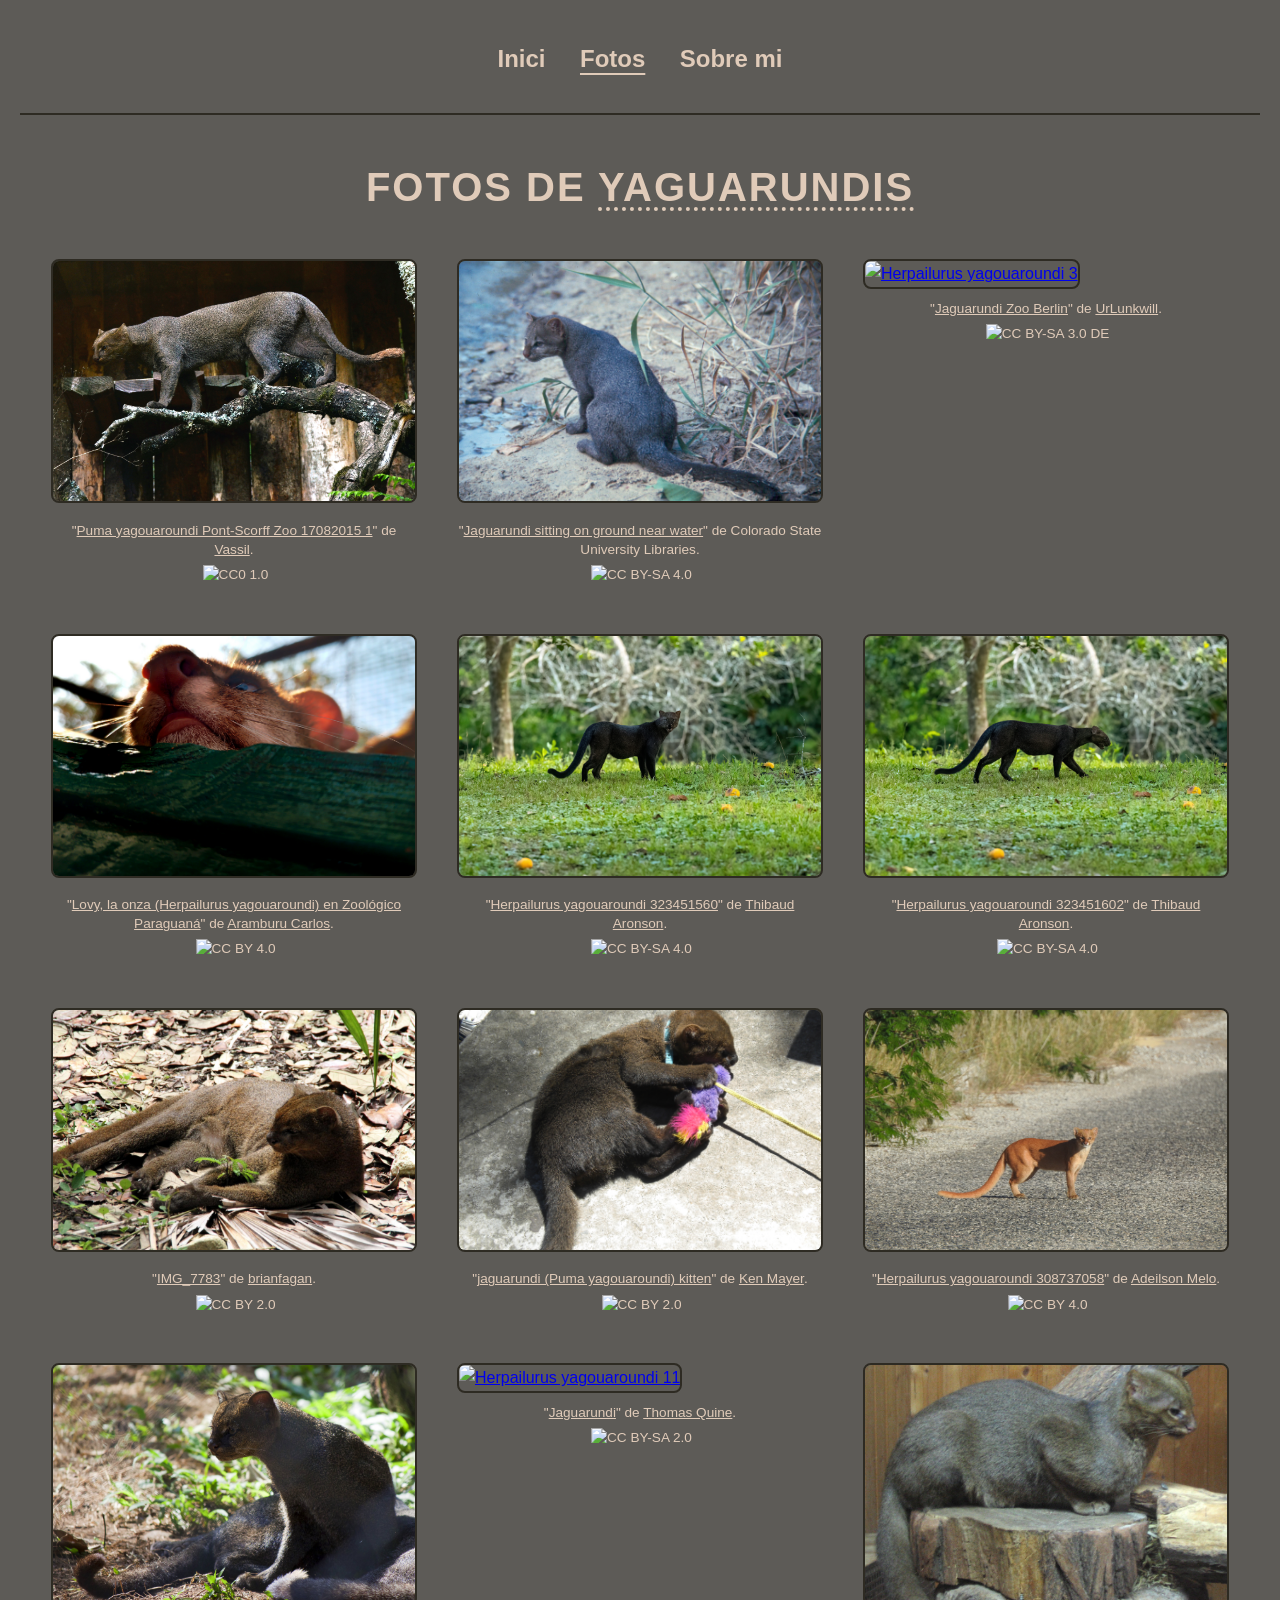
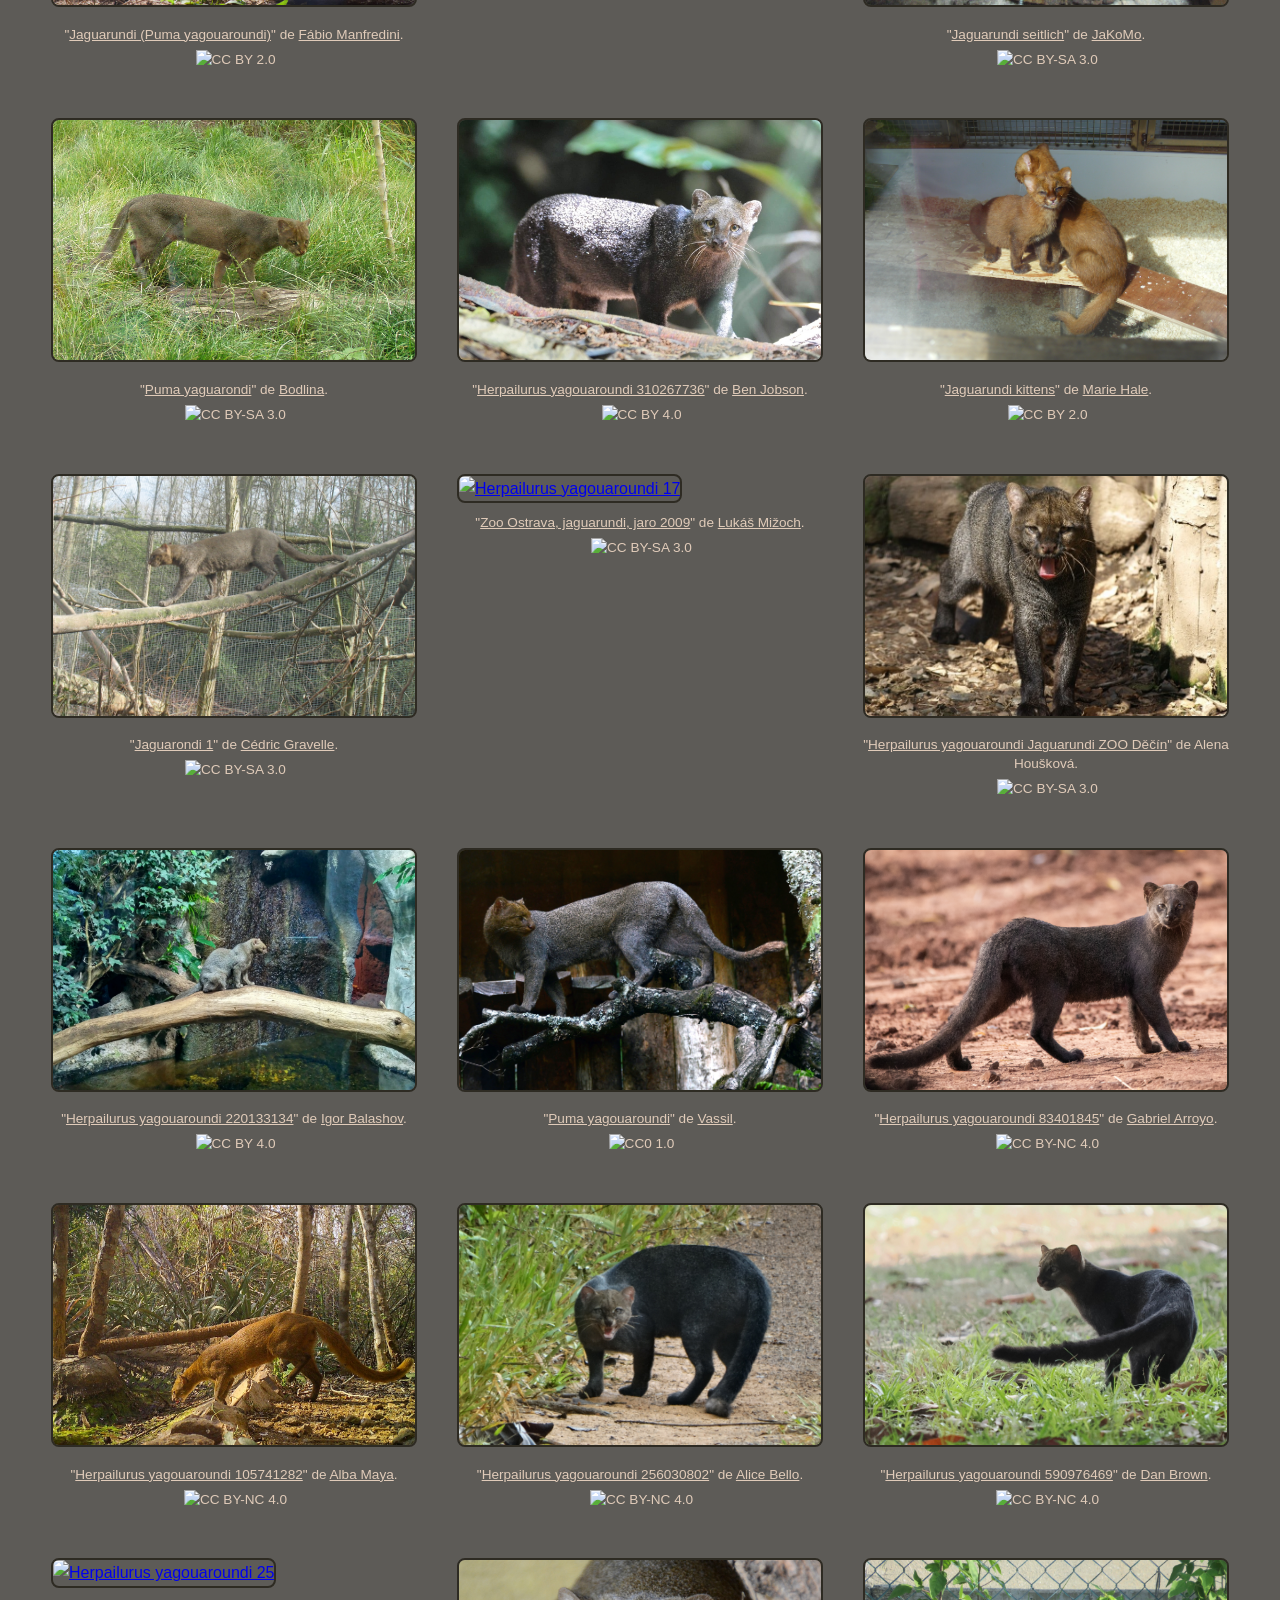
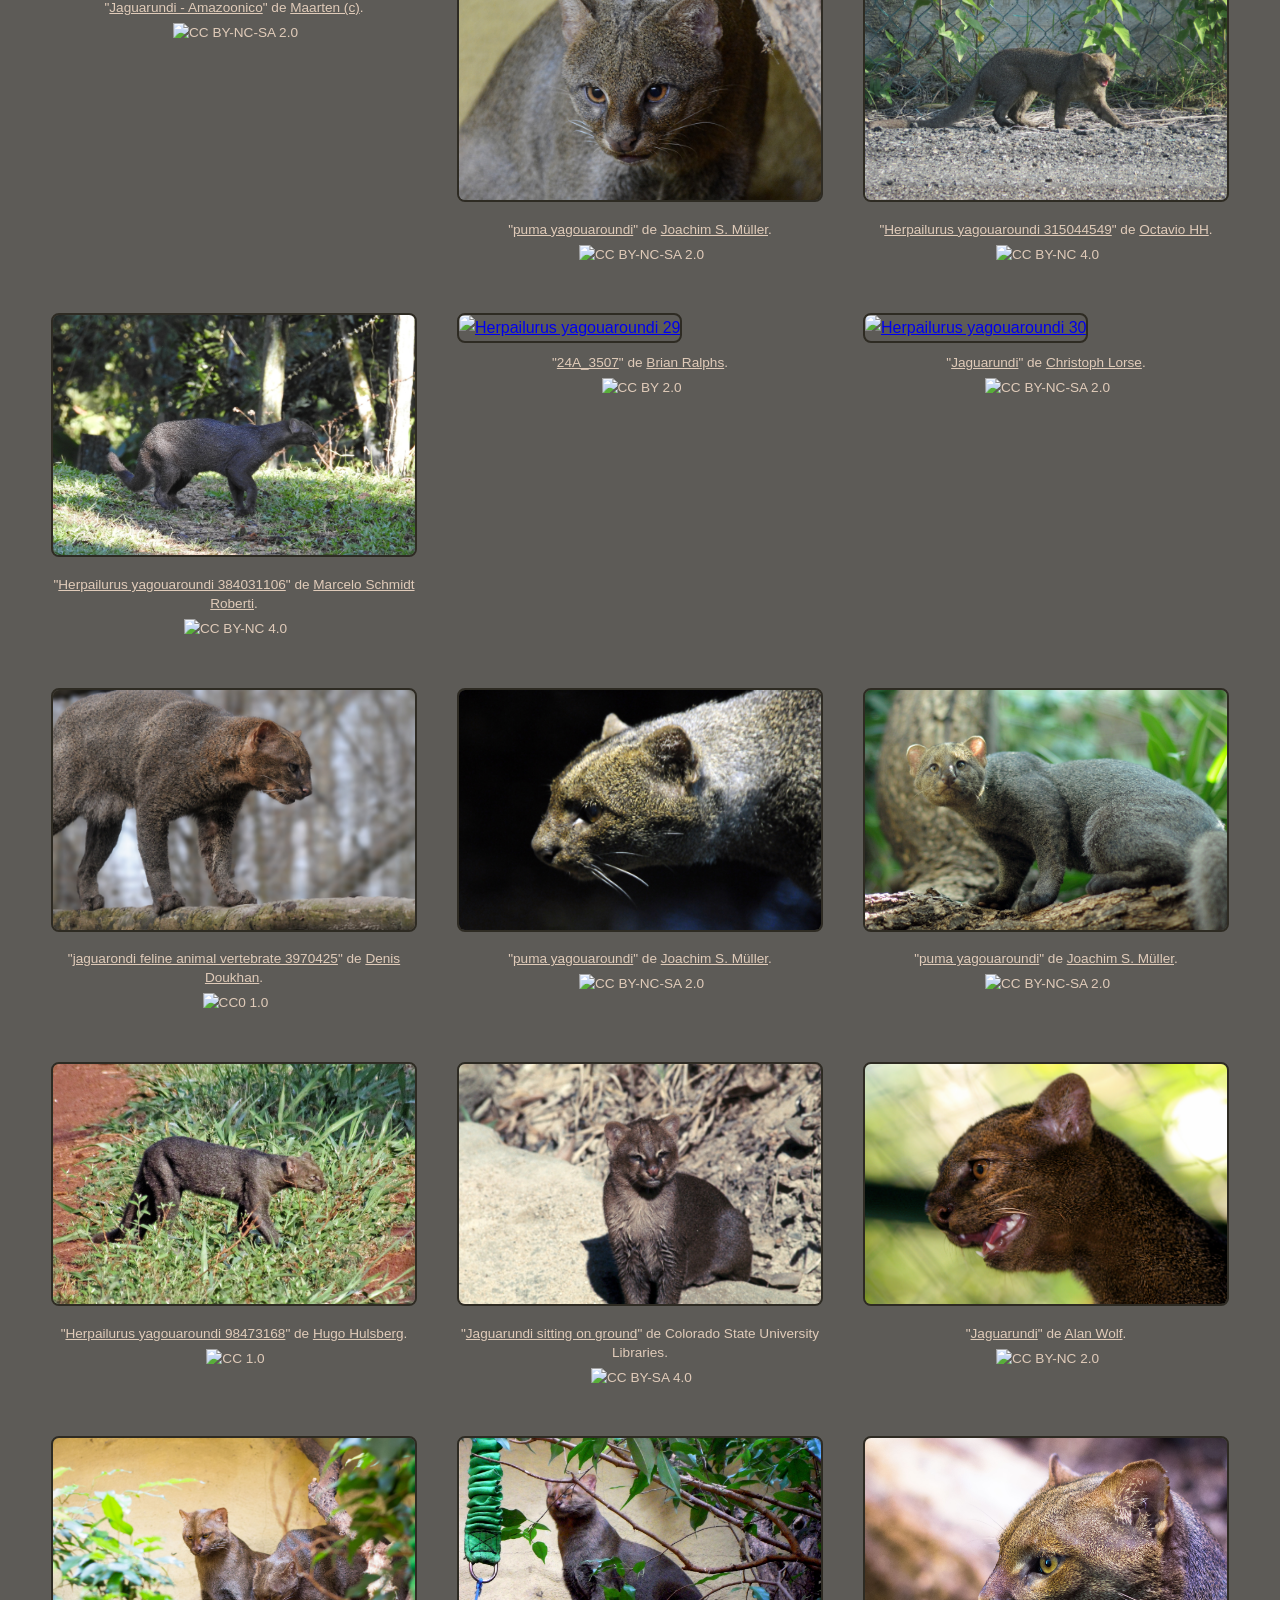
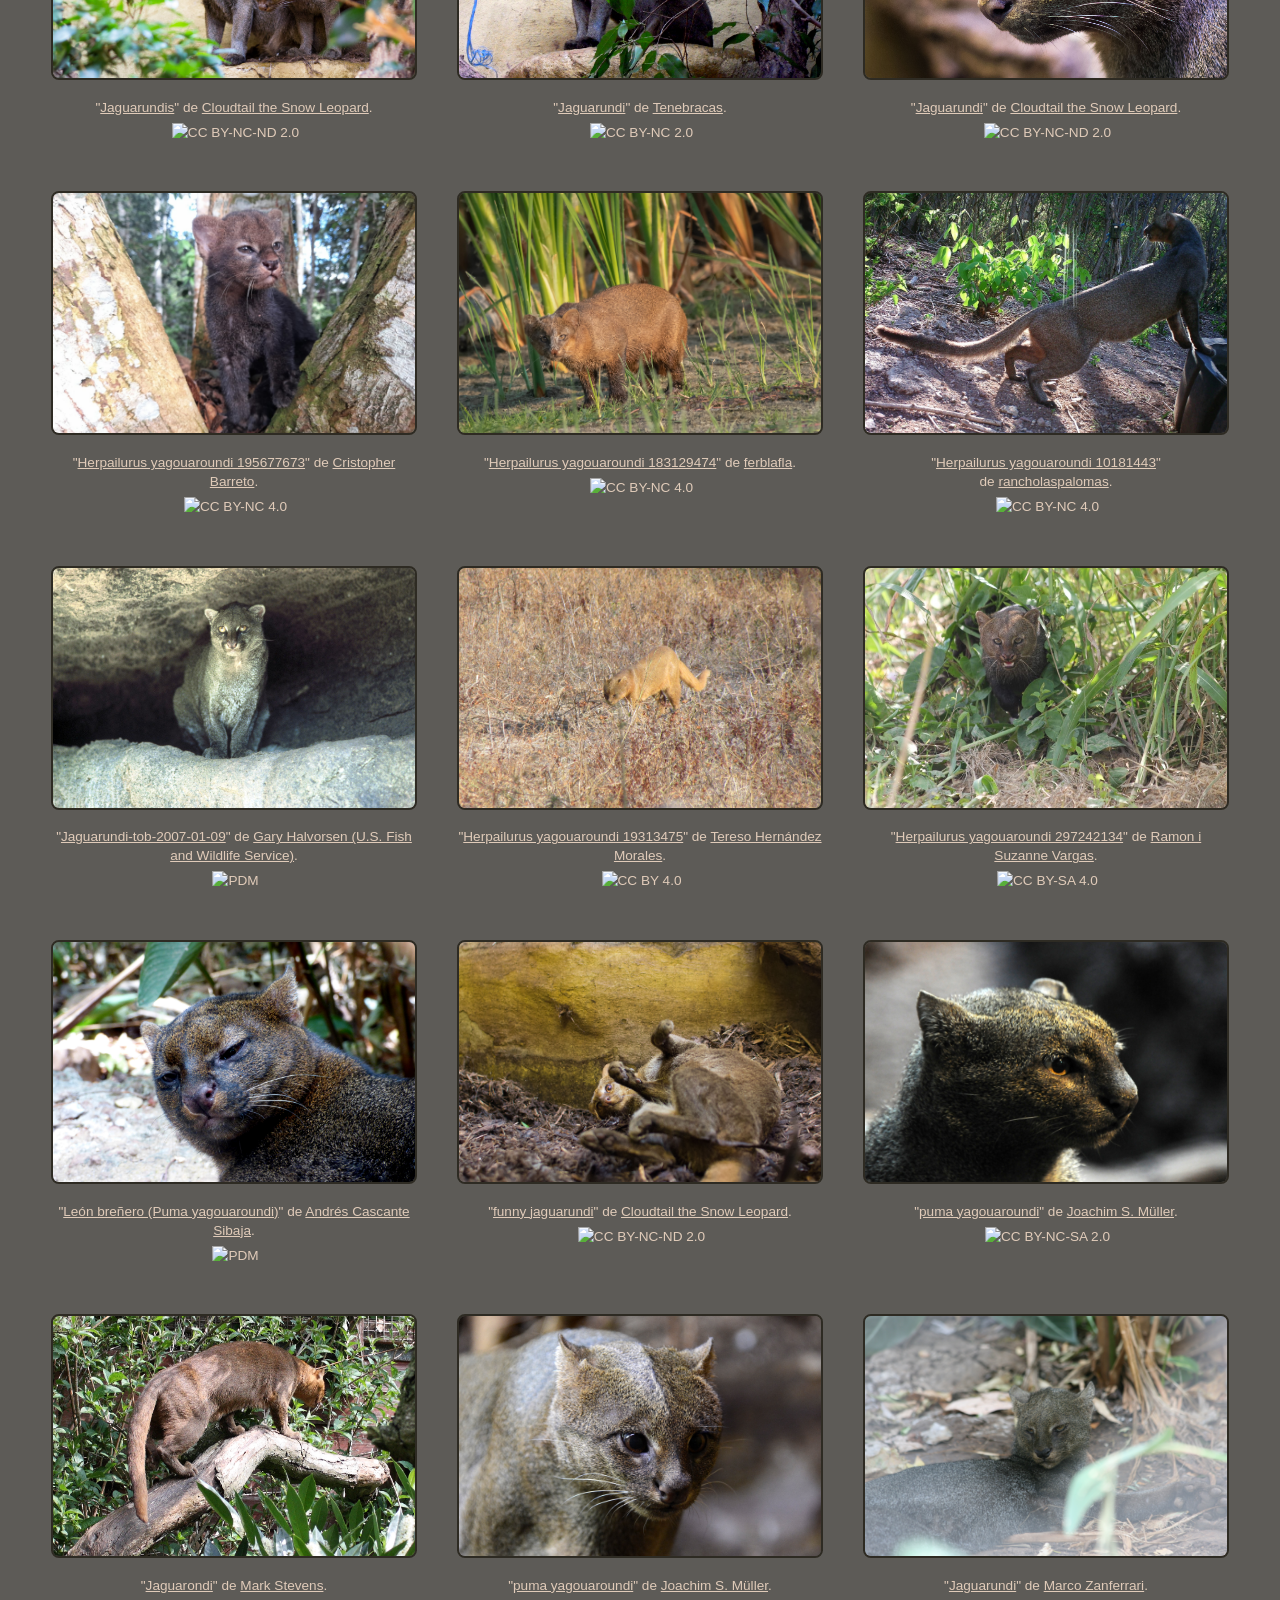
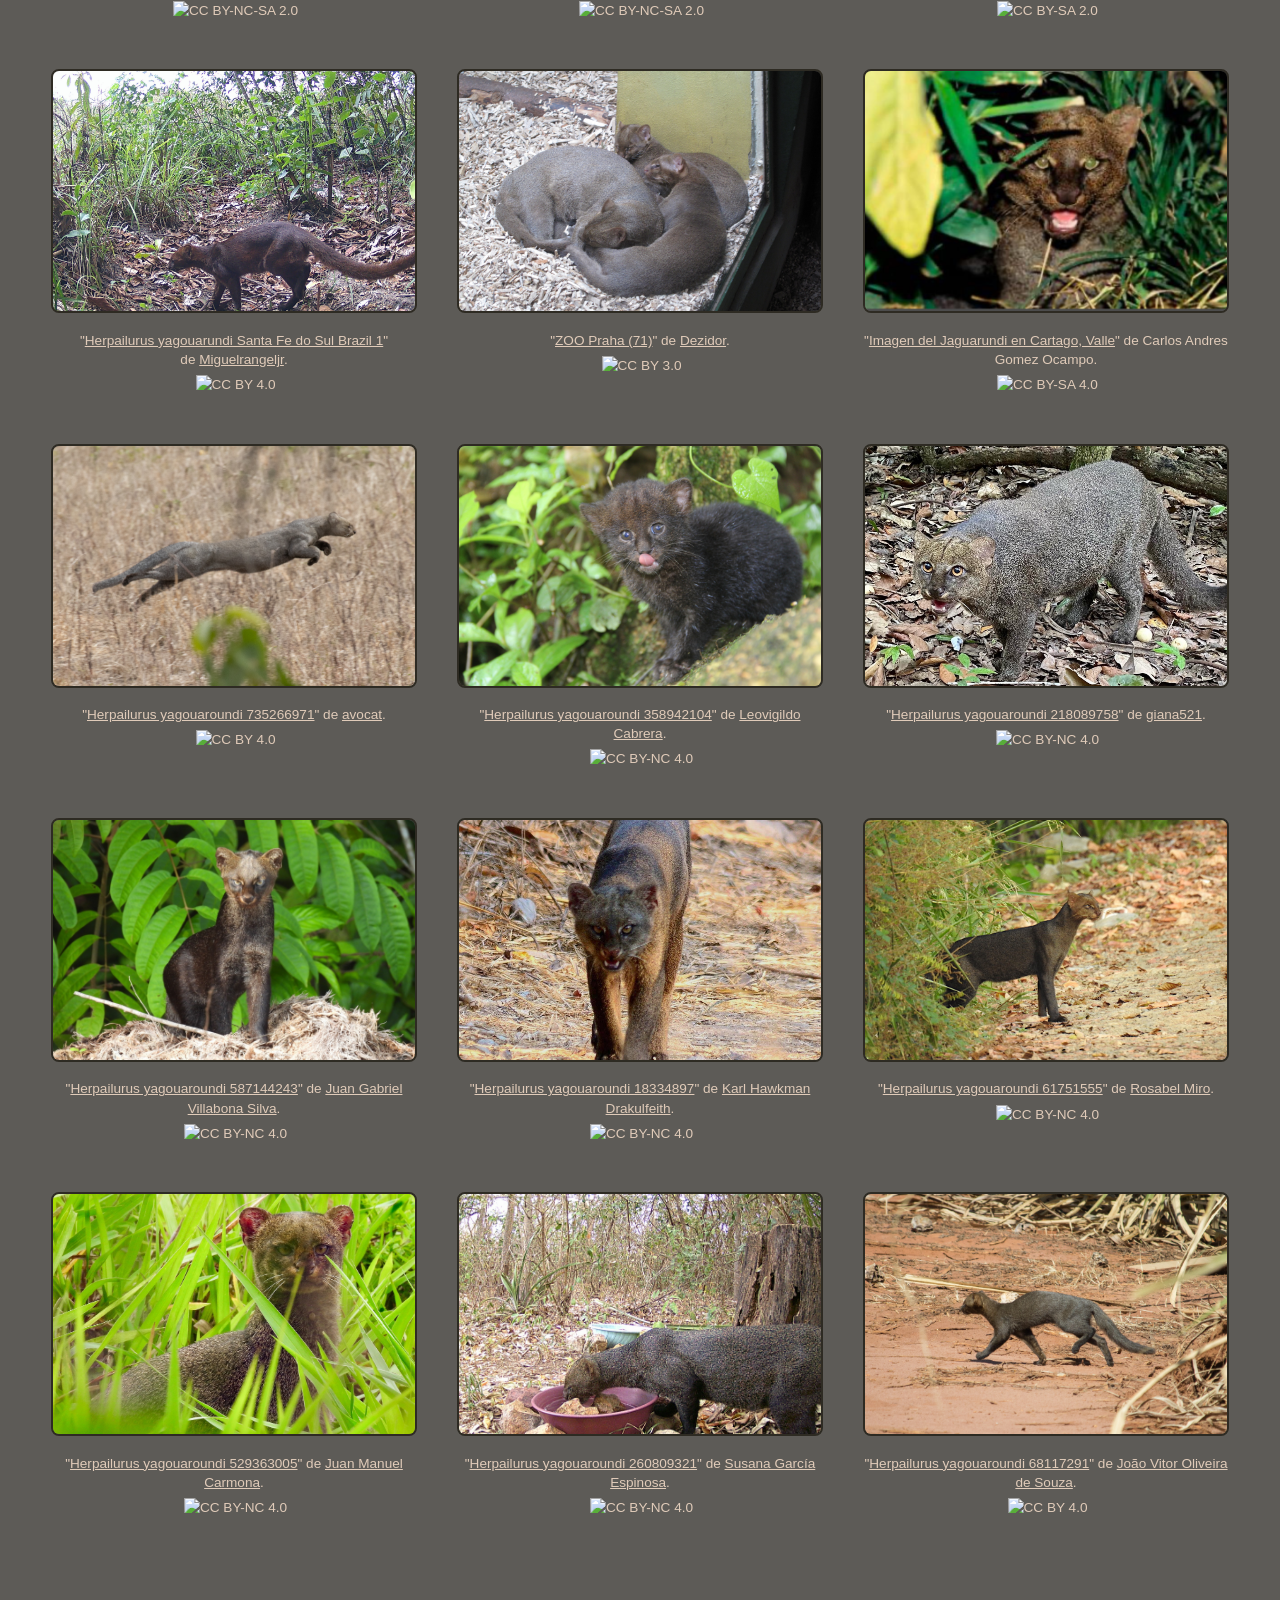
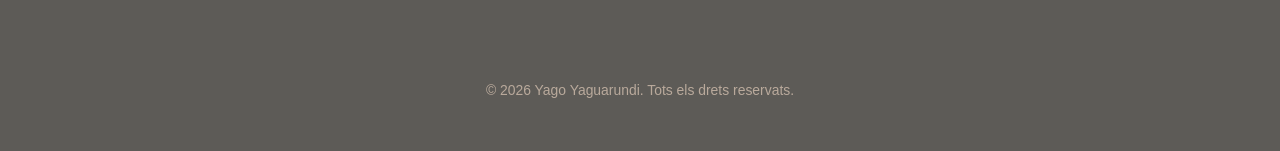
==== commit 72fef4c8: "Update index.html" ====
--- a/fotos/index.html
+++ b/fotos/index.html
@@ -865,8 +865,8 @@
 </p>
 </div>
 <div class="photo-item">
-<a href="/images/Jaguarundi%2052.jpg" target="_blank" rel="noopener noreferrer">
-<img src="/images/Jaguarundi%2052.jpg" alt="Herpailurus yagouaroundi 52" loading="lazy">
+<a href="/images/Jaguarundi%2052.jpeg" target="_blank" rel="noopener noreferrer">
+<img src="/images/Jaguarundi%2052.jpeg" alt="Herpailurus yagouaroundi 52" loading="lazy">
 </a>
 <p class="caption">
 "<a href="https://commons.wikimedia.org/wiki/File:Herpailurus_yagouarundi_Santa_Fe_do_Sul_Brazil_1.jpg" target="_blank" translate="no" class="notranslate">Herpailurus yagouarundi Santa Fe do Sul Brazil 1</a>" de&nbsp;<a href="https://commons.wikimedia.org/wiki/User:Miguelrangeljr" target="_blank" translate="no" class="notranslate">Miguelrangeljr</a>.
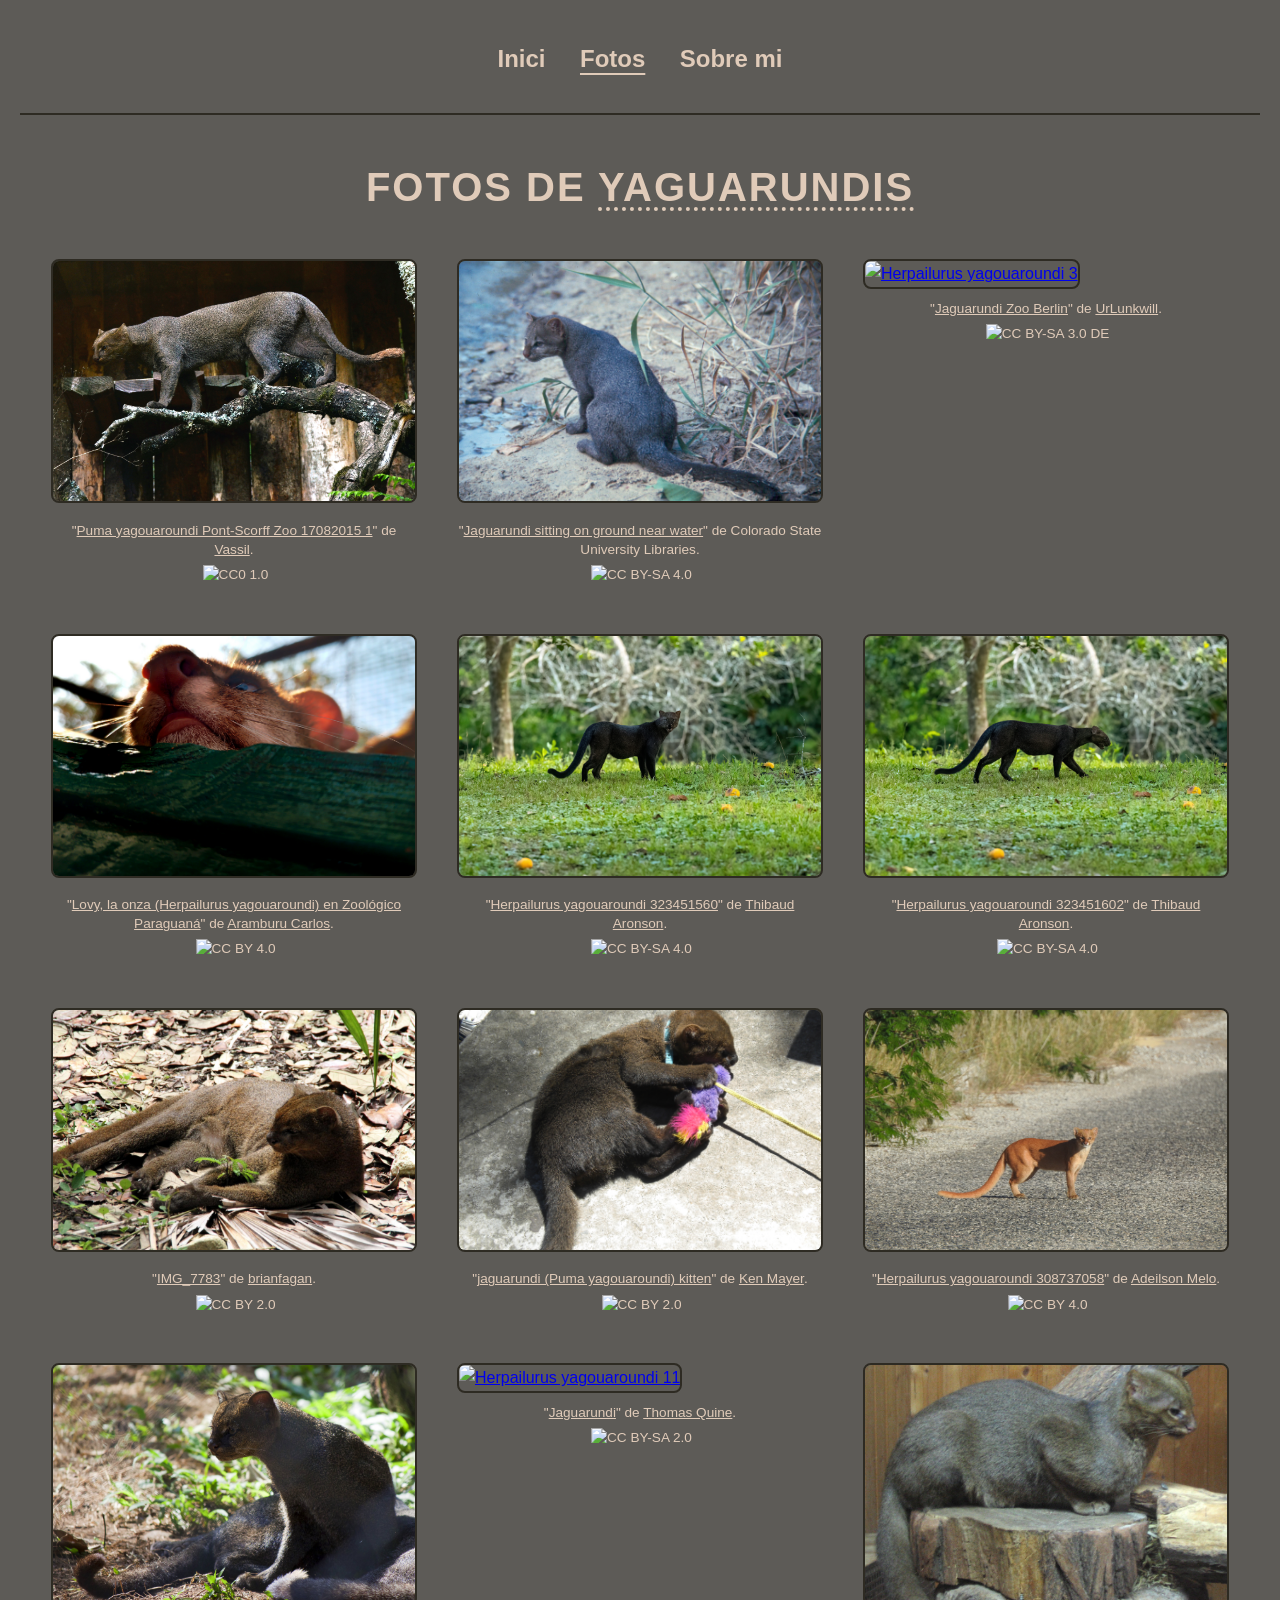
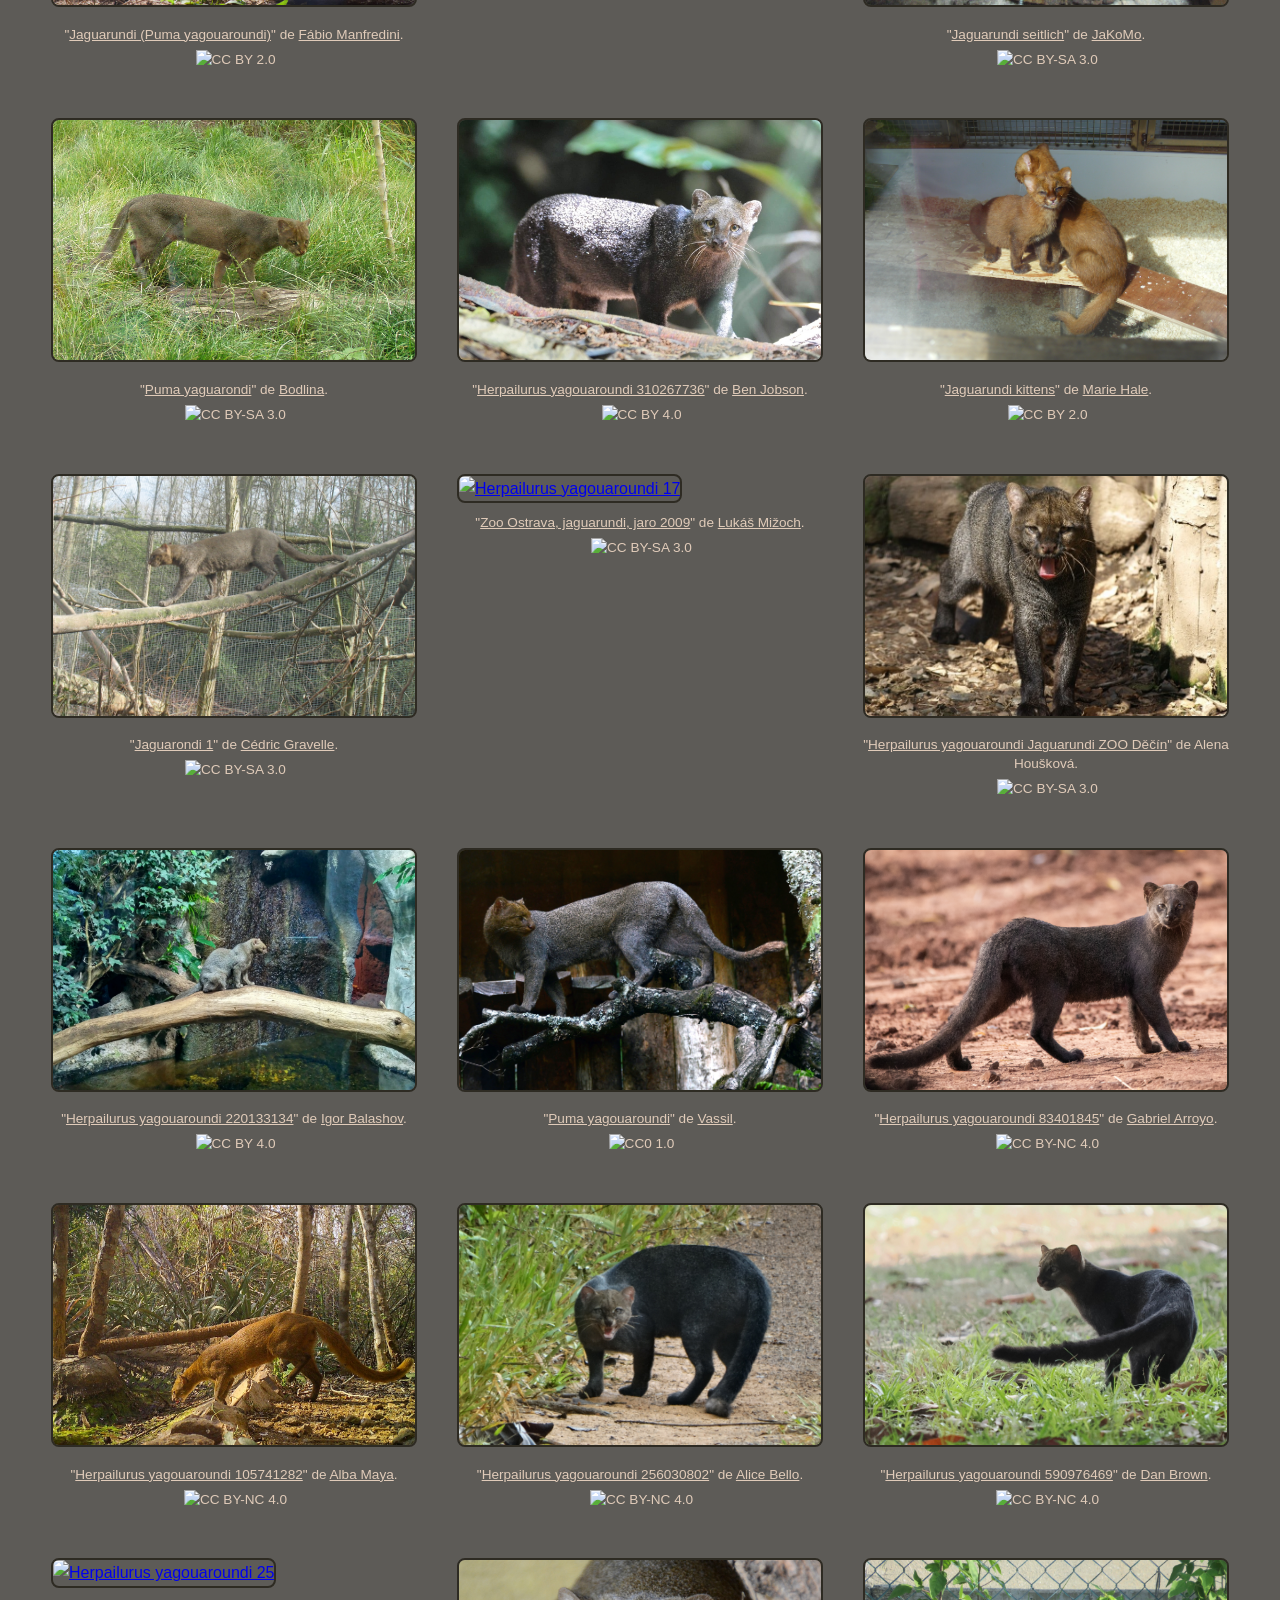
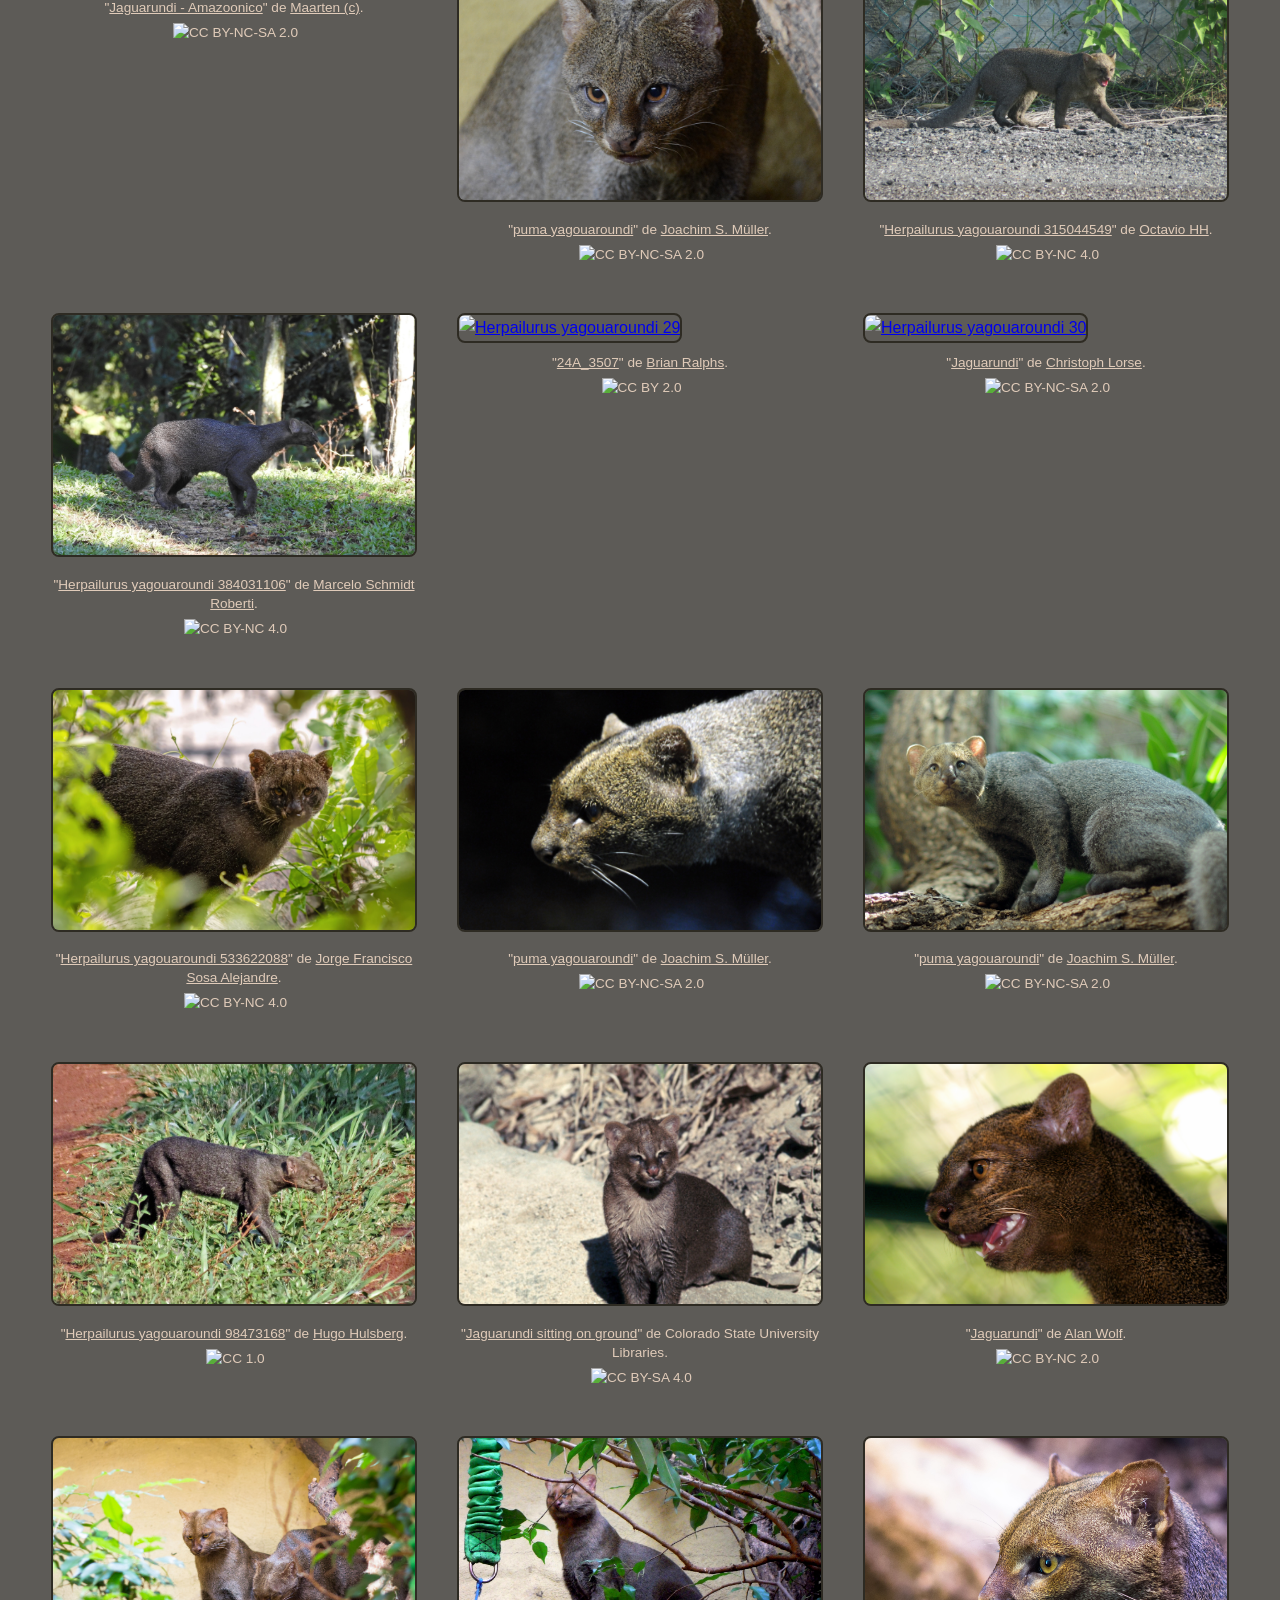
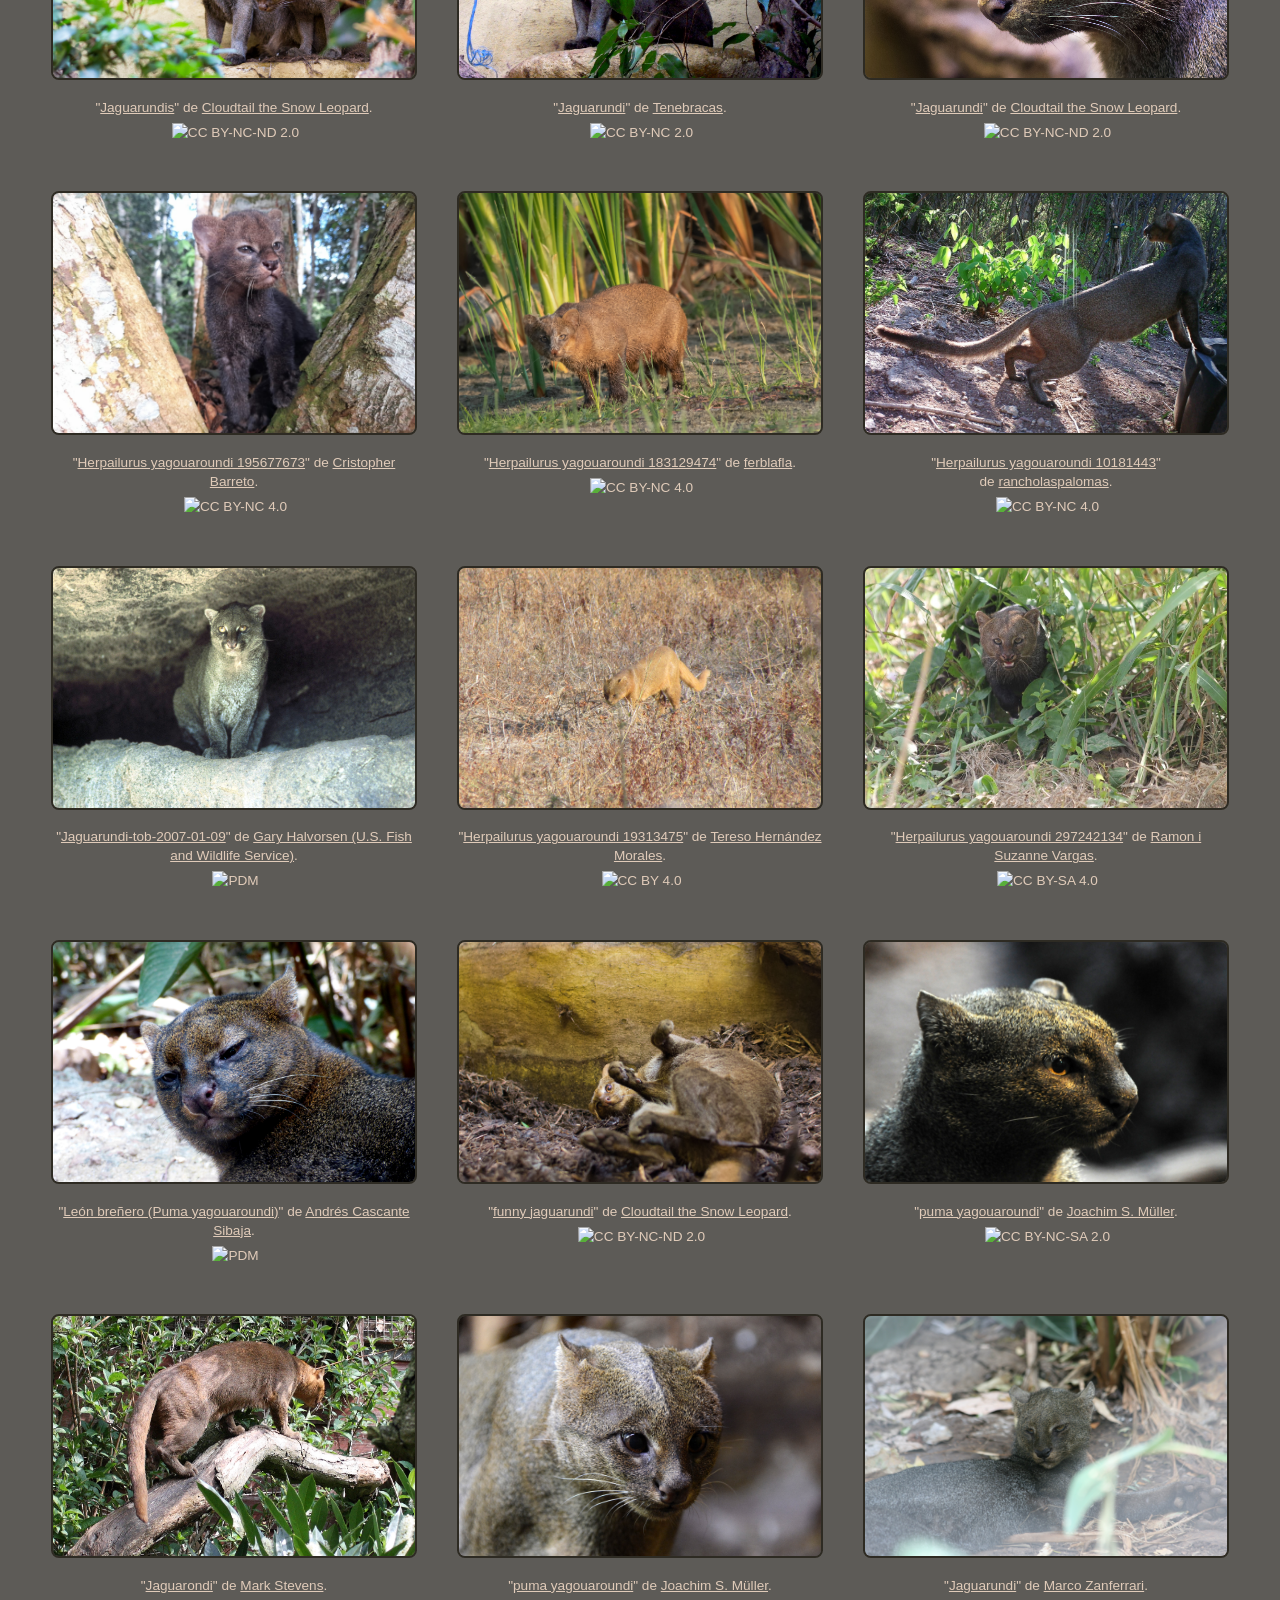
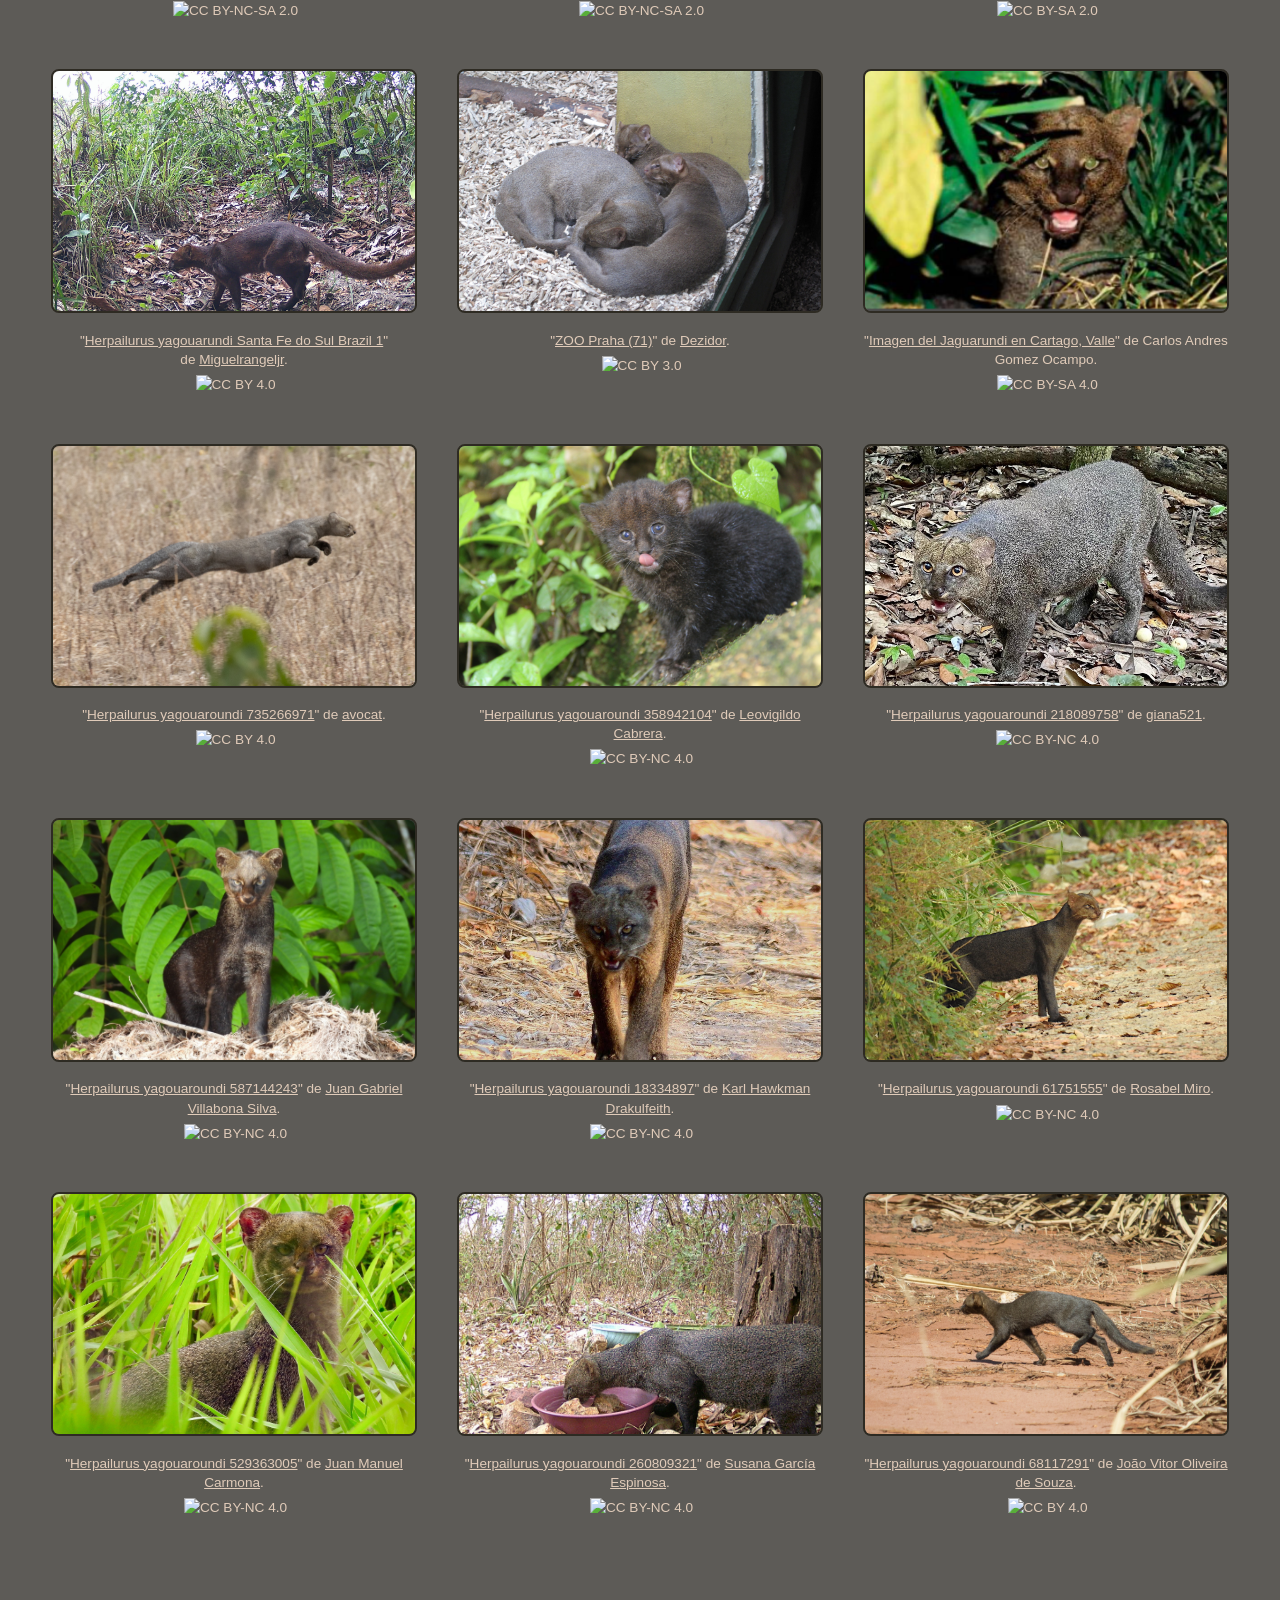
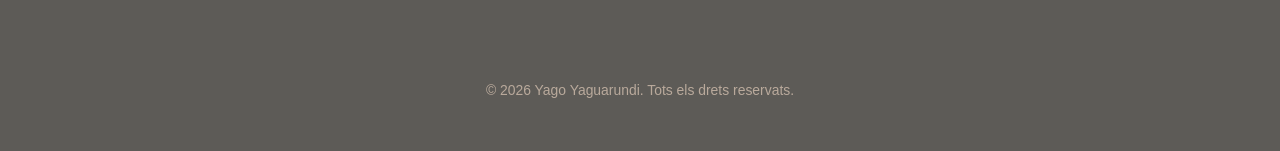
==== commit 0a6fda29: "Update index.html Replaced image 31." ====
--- a/fotos/index.html
+++ b/fotos/index.html
@@ -617,10 +617,10 @@
 <img src="/images/Jaguarundi%2031.jpg" alt="Herpailurus yagouaroundi 31" loading="lazy">
 </a>
 <p class="caption">
-"<a href="https://pixabay.com/photos/jaguarondi-feline-animal-vertebrate-3970425/" target="_blank" translate="no" class="notranslate">jaguarondi feline animal vertebrate 3970425</a>" de&nbsp;<a href="https://pixabay.com/users/denisdoukhan-607002/" target="_blank" translate="no" class="notranslate">Denis Doukhan</a>.
-<a href="https://creativecommons.org/publicdomain/zero/1.0" target="_blank" style="text-decoration: none;">
-<br>
-<img src="https://mirrors.creativecommons.org/presskit/buttons/88x31/png/cc-zero.png" class="cc-badge" alt="CC0 1.0">
+"<a href="https://www.inaturalist.org/photos/533622088" target="_blank" translate="no" class="notranslate">Herpailurus yagouaroundi 533622088</a>" de&nbsp;<a href="https://www.inaturalist.org/people/francosale24" target="_blank" translate="no" class="notranslate">Jorge Francisco Sosa Alejandre</a>.
+<a href="https://creativecommons.org/licenses/by-nc/4.0/" target="_blank" style="text-decoration: none;">
+<br>
+<img src="https://mirrors.creativecommons.org/presskit/buttons/88x31/png/by-nc.png" class="cc-badge" alt="CC BY-NC 4.0">
 </a>
 </p>
 </div>
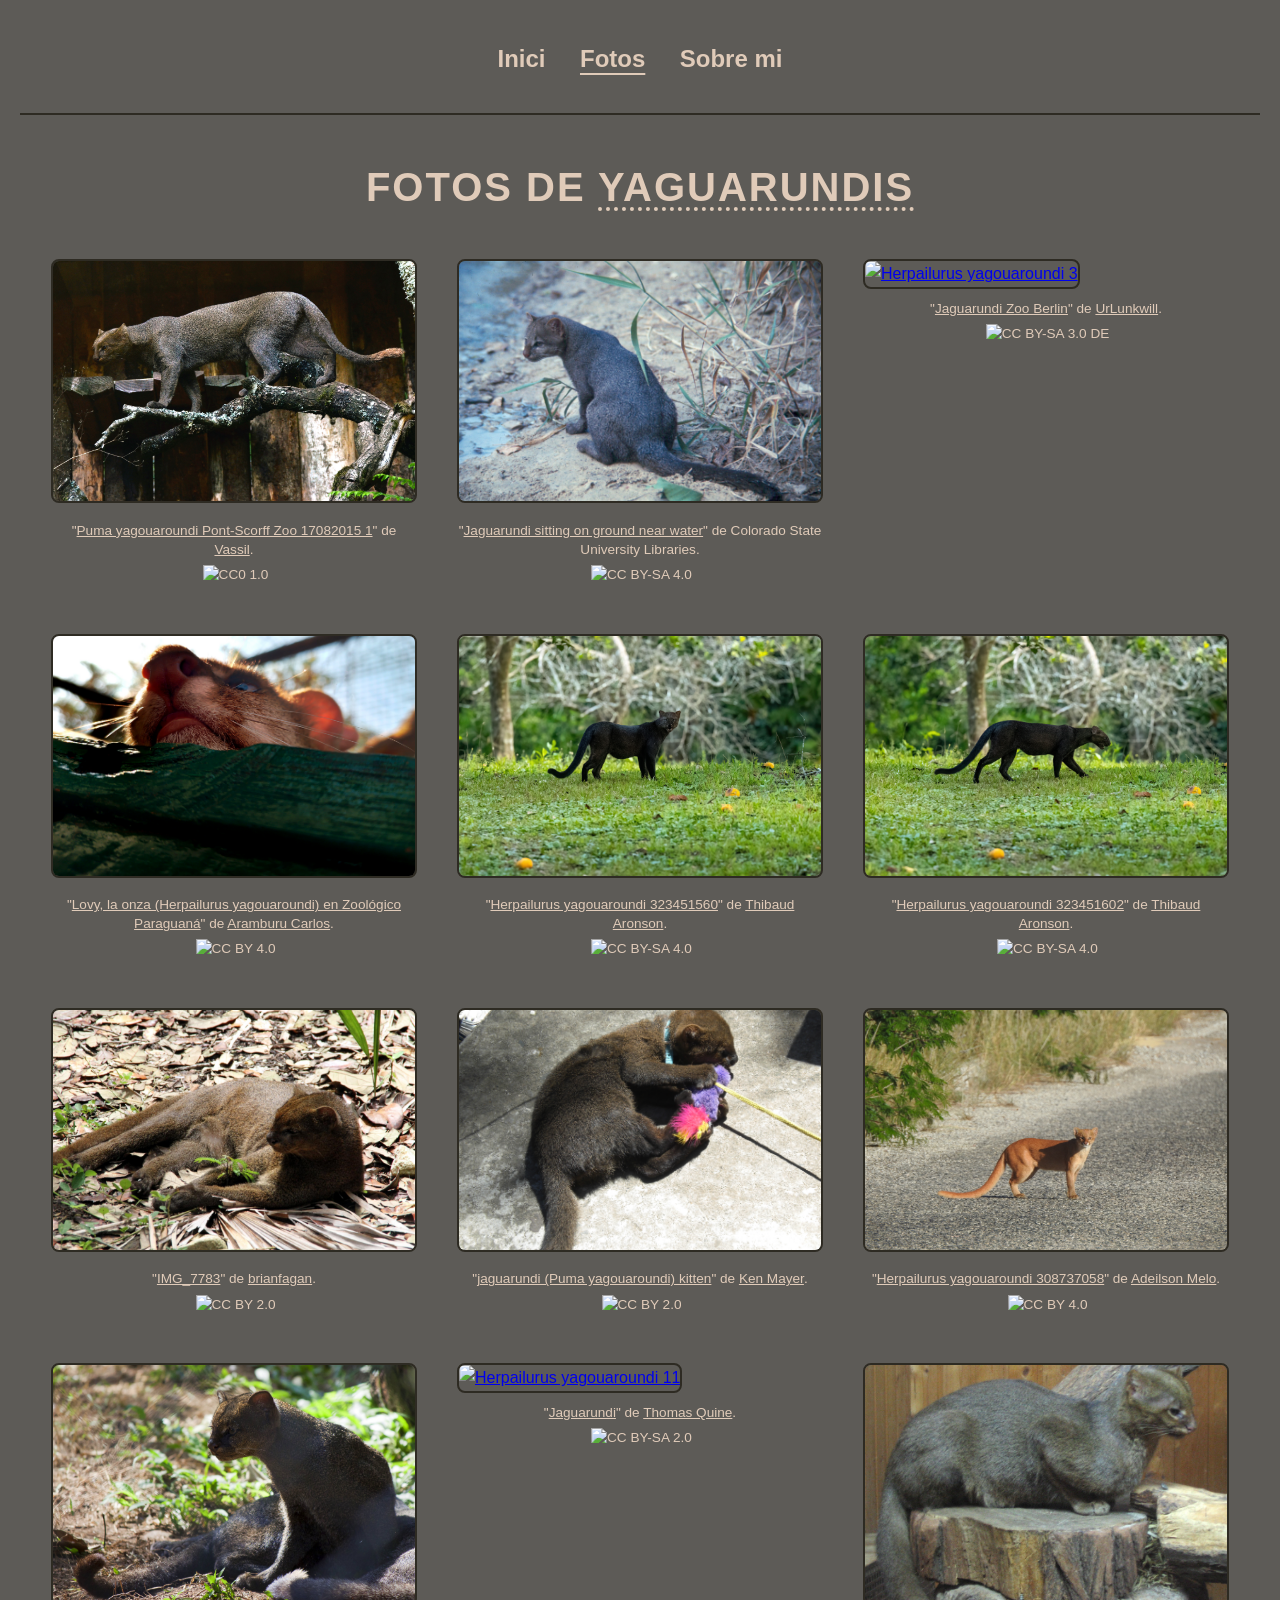
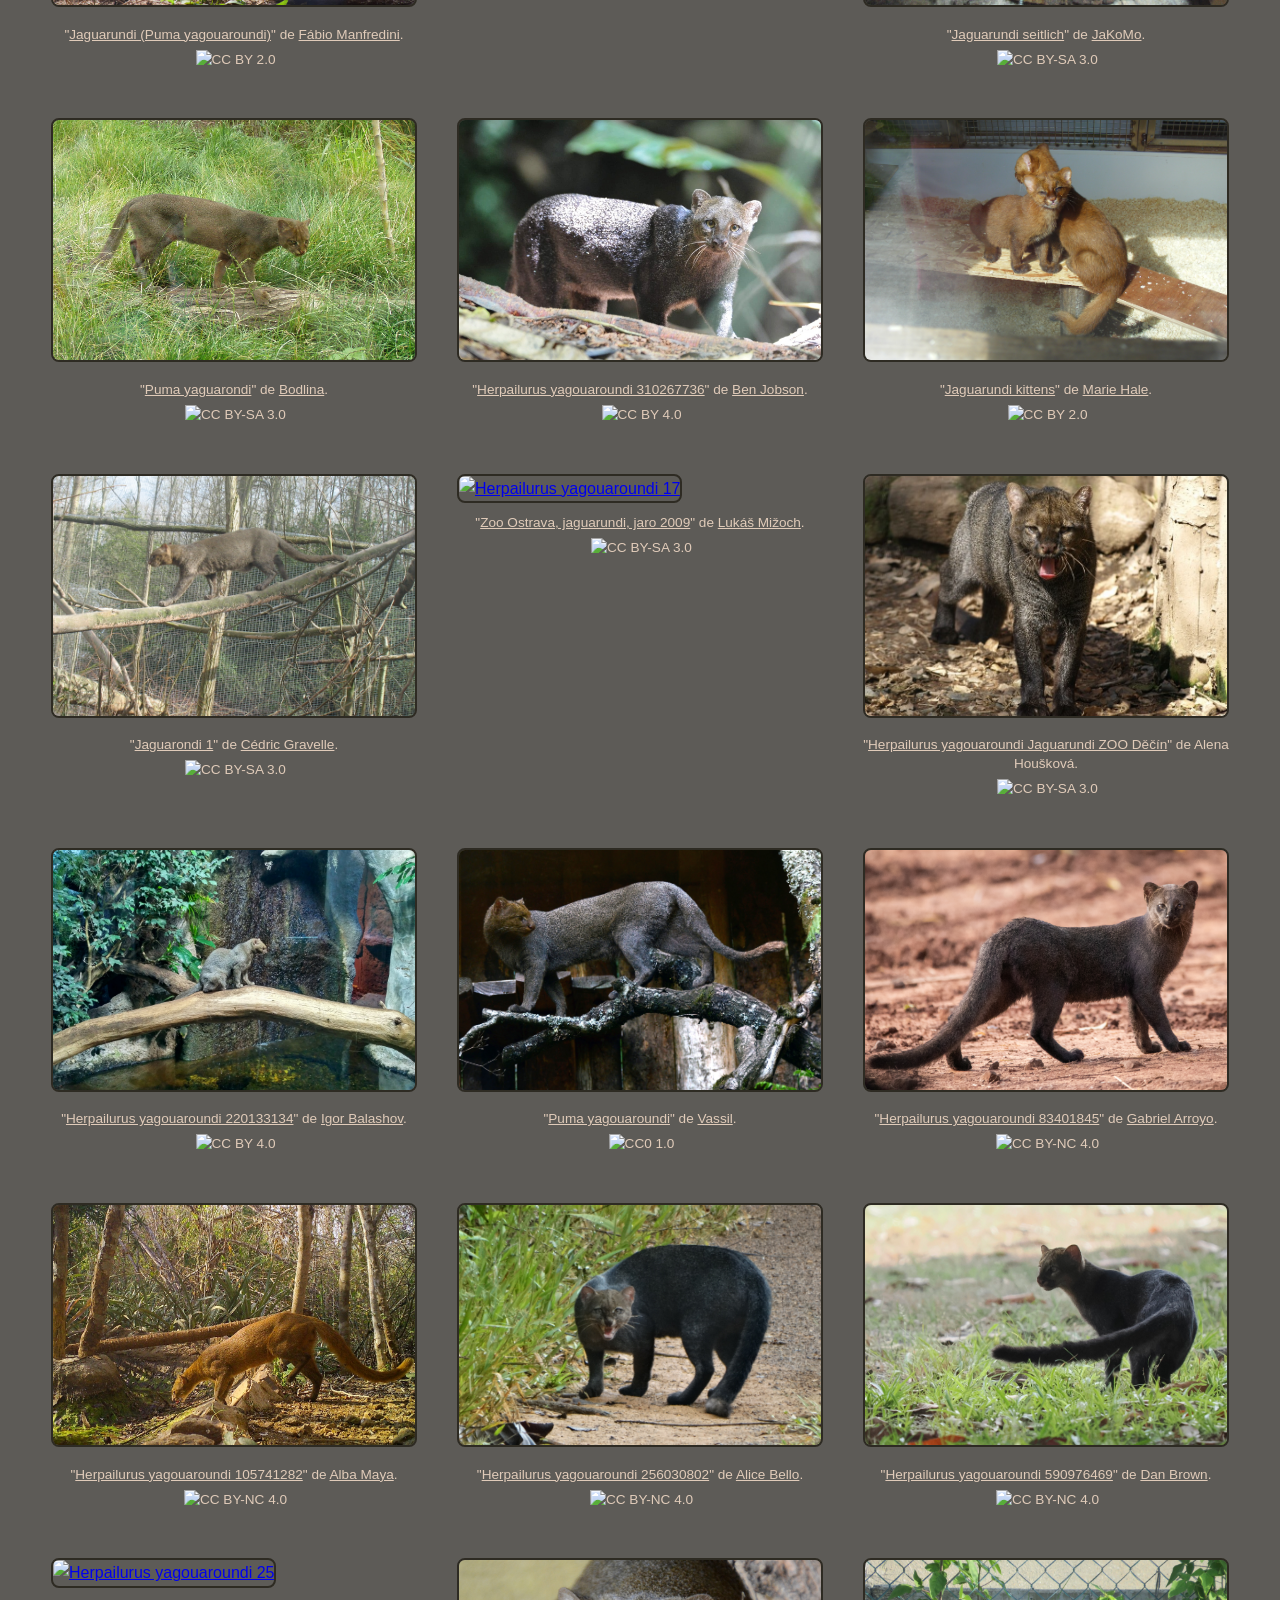
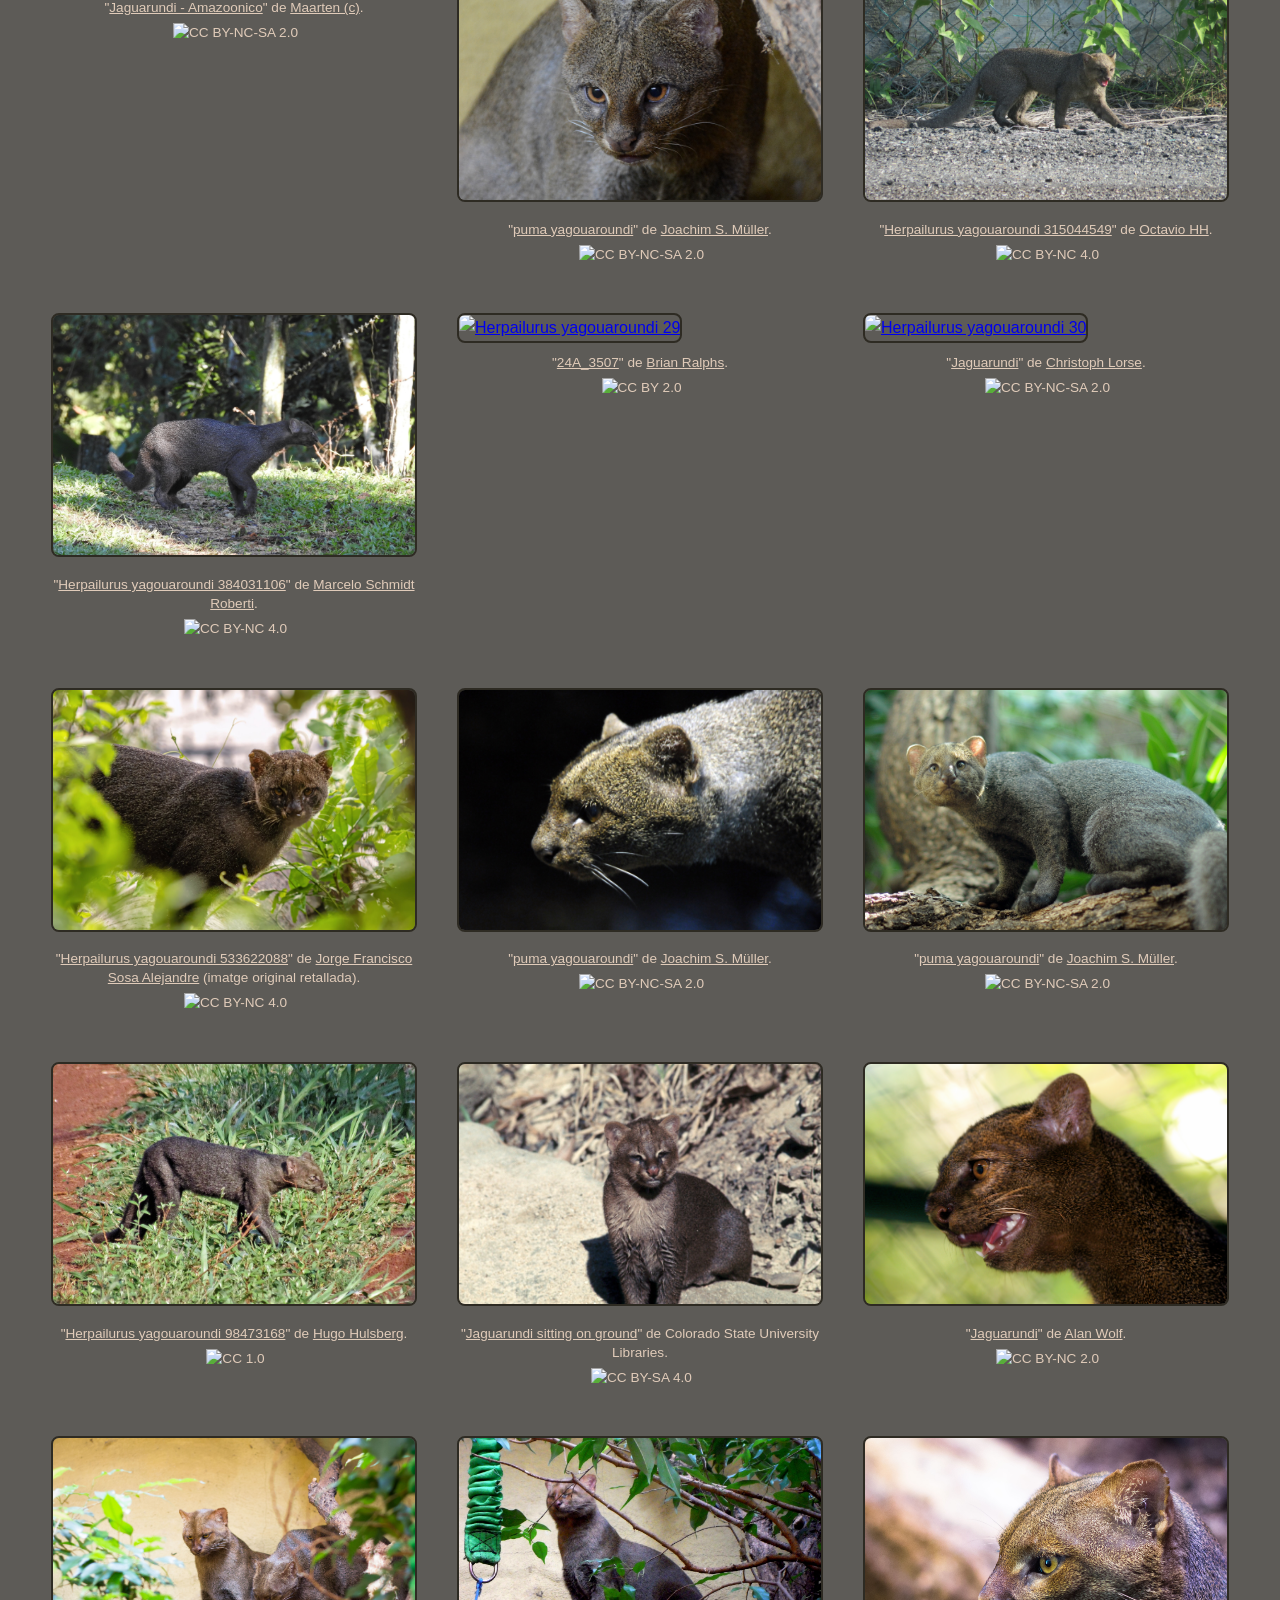
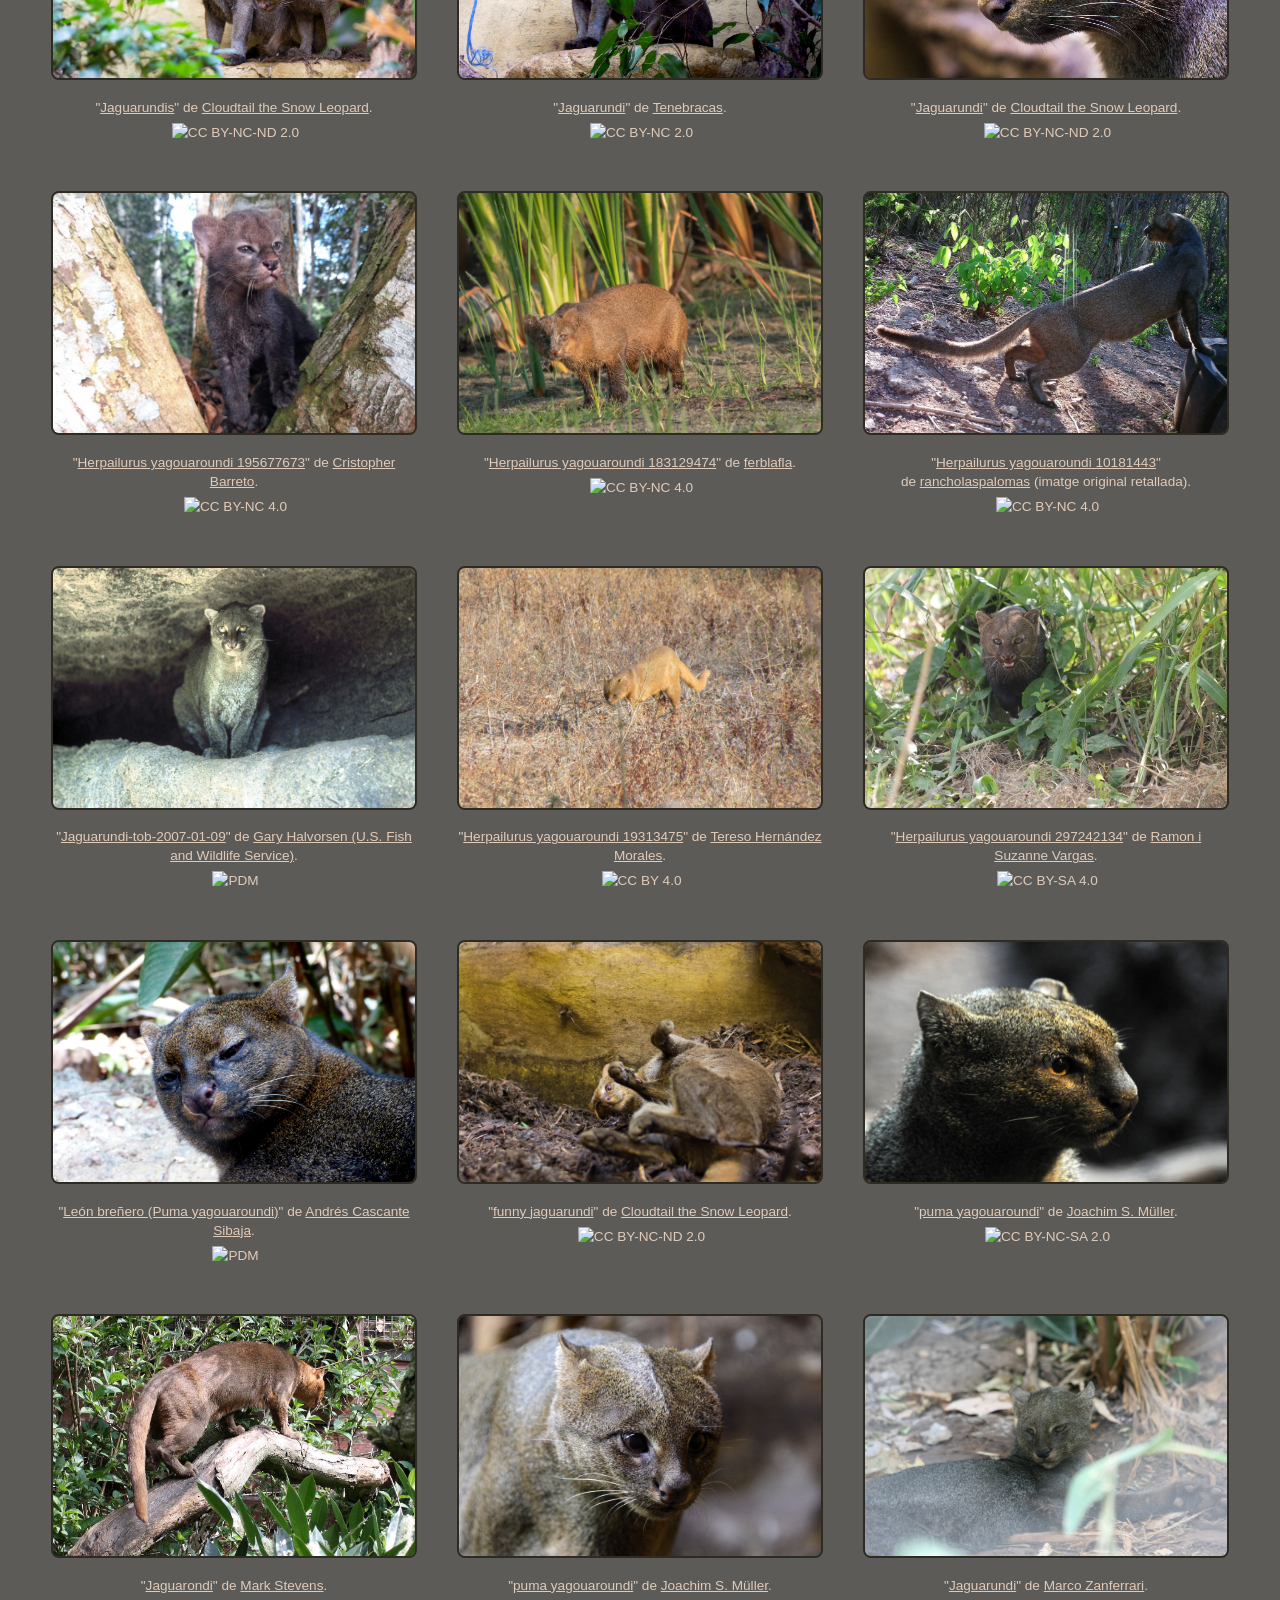
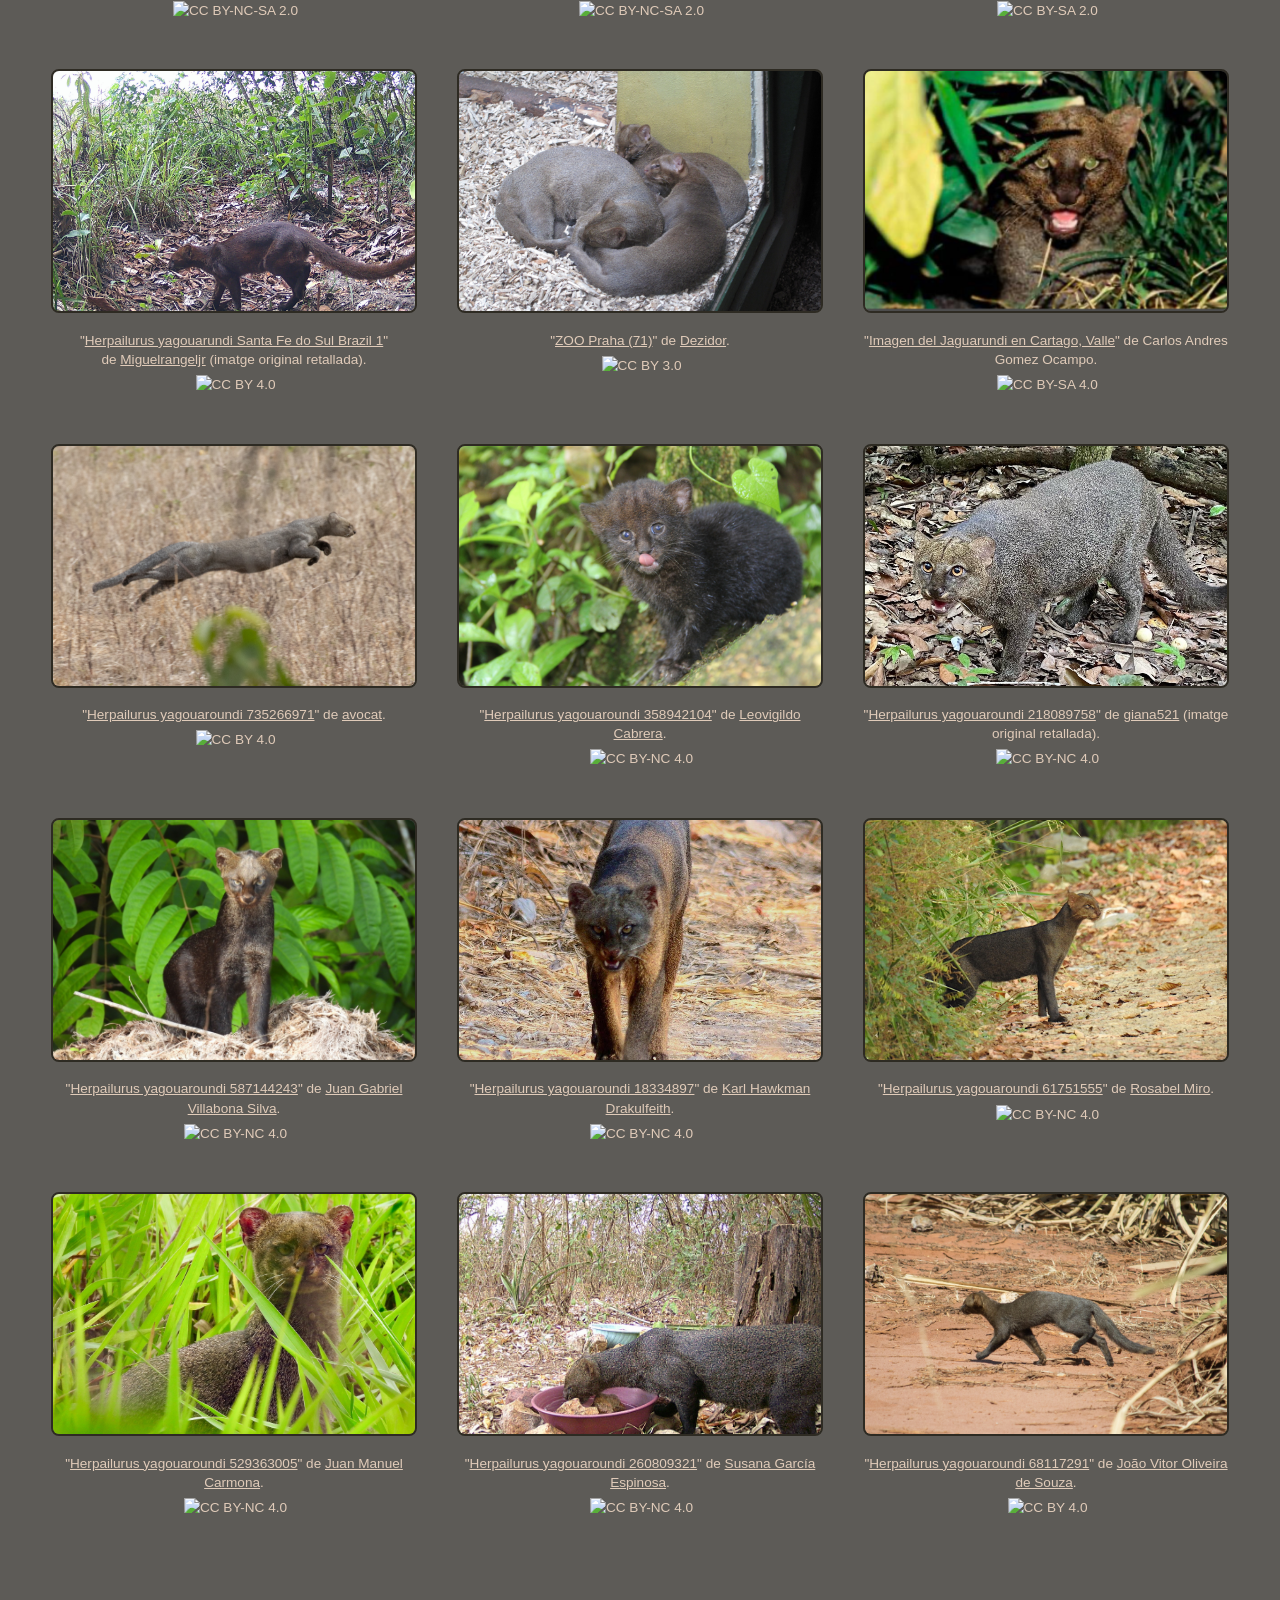
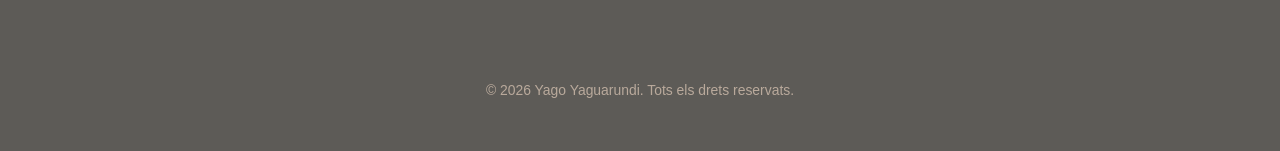
==== commit 007a30d4: "Update index.html Added disclaimer for CC-licensed images that were modified." ====
--- a/fotos/index.html
+++ b/fotos/index.html
@@ -617,7 +617,7 @@
 <img src="/images/Jaguarundi%2031.jpg" alt="Herpailurus yagouaroundi 31" loading="lazy">
 </a>
 <p class="caption">
-"<a href="https://www.inaturalist.org/photos/533622088" target="_blank" translate="no" class="notranslate">Herpailurus yagouaroundi 533622088</a>" de&nbsp;<a href="https://www.inaturalist.org/people/francosale24" target="_blank" translate="no" class="notranslate">Jorge Francisco Sosa Alejandre</a>.
+"<a href="https://www.inaturalist.org/photos/533622088" target="_blank" translate="no" class="notranslate">Herpailurus yagouaroundi 533622088</a>" de&nbsp;<a href="https://www.inaturalist.org/people/francosale24" target="_blank" translate="no" class="notranslate">Jorge Francisco Sosa Alejandre</a>&nbsp;(imatge original retallada).
 <a href="https://creativecommons.org/licenses/by-nc/4.0/" target="_blank" style="text-decoration: none;">
 <br>
 <img src="https://mirrors.creativecommons.org/presskit/buttons/88x31/png/by-nc.png" class="cc-badge" alt="CC BY-NC 4.0">
@@ -749,7 +749,7 @@
 <img src="/images/Jaguarundi%2042.jpg" alt="Herpailurus yagouaroundi 42" loading="lazy">
 </a>
 <p class="caption">
-"<a href="https://www.inaturalist.org/photos/10181443" target="_blank" translate="no" class="notranslate">Herpailurus yagouaroundi 10181443</a>" de&nbsp;<a href="https://www.inaturalist.org/people/rancholaspalomas" target="_blank" translate="no" class="notranslate">rancholaspalomas</a>.
+"<a href="https://www.inaturalist.org/photos/10181443" target="_blank" translate="no" class="notranslate">Herpailurus yagouaroundi 10181443</a>" de&nbsp;<a href="https://www.inaturalist.org/people/rancholaspalomas" target="_blank" translate="no" class="notranslate">rancholaspalomas</a>&nbsp;(imatge original retallada).
 <a href="https://creativecommons.org/licenses/by-nc/4.0/" target="_blank" style="text-decoration: none;">
 <br>
 <img src="https://mirrors.creativecommons.org/presskit/buttons/88x31/png/by-nc.png" class="cc-badge" alt="CC BY-NC 4.0">
@@ -869,7 +869,7 @@
 <img src="/images/Jaguarundi%2052.jpeg" alt="Herpailurus yagouaroundi 52" loading="lazy">
 </a>
 <p class="caption">
-"<a href="https://commons.wikimedia.org/wiki/File:Herpailurus_yagouarundi_Santa_Fe_do_Sul_Brazil_1.jpg" target="_blank" translate="no" class="notranslate">Herpailurus yagouarundi Santa Fe do Sul Brazil 1</a>" de&nbsp;<a href="https://commons.wikimedia.org/wiki/User:Miguelrangeljr" target="_blank" translate="no" class="notranslate">Miguelrangeljr</a>.
+"<a href="https://commons.wikimedia.org/wiki/File:Herpailurus_yagouarundi_Santa_Fe_do_Sul_Brazil_1.jpg" target="_blank" translate="no" class="notranslate">Herpailurus yagouarundi Santa Fe do Sul Brazil 1</a>" de&nbsp;<a href="https://commons.wikimedia.org/wiki/User:Miguelrangeljr" target="_blank" translate="no" class="notranslate">Miguelrangeljr</a>&nbsp;(imatge original retallada).
 <a href="https://creativecommons.org/licenses/by/4.0/deed.en" target="_blank" style="text-decoration: none;">
 <br>
 <img src="https://mirrors.creativecommons.org/presskit/buttons/88x31/png/by.png" class="cc-badge" alt="CC BY 4.0">
@@ -929,7 +929,7 @@
 <img src="/images/Jaguarundi%2057.jpg" alt="Herpailurus yagouaroundi 57" loading="lazy">
 </a>
 <p class="caption">
-"<a href="https://www.inaturalist.org/photos/218089758" target="_blank" translate="no" class="notranslate">Herpailurus yagouaroundi 218089758</a>" de&nbsp;<a href="https://www.inaturalist.org/people/giana521" target="_blank" translate="no" class="notranslate">giana521</a>.
+"<a href="https://www.inaturalist.org/photos/218089758" target="_blank" translate="no" class="notranslate">Herpailurus yagouaroundi 218089758</a>" de&nbsp;<a href="https://www.inaturalist.org/people/giana521" target="_blank" translate="no" class="notranslate">giana521</a>&nbsp;(imatge original retallada).
 <a href="https://creativecommons.org/licenses/by-nc/4.0/" target="_blank" style="text-decoration: none;">
 <br>
 <img src="https://mirrors.creativecommons.org/presskit/buttons/88x31/png/by-nc.png" class="cc-badge" alt="CC BY-NC 4.0">
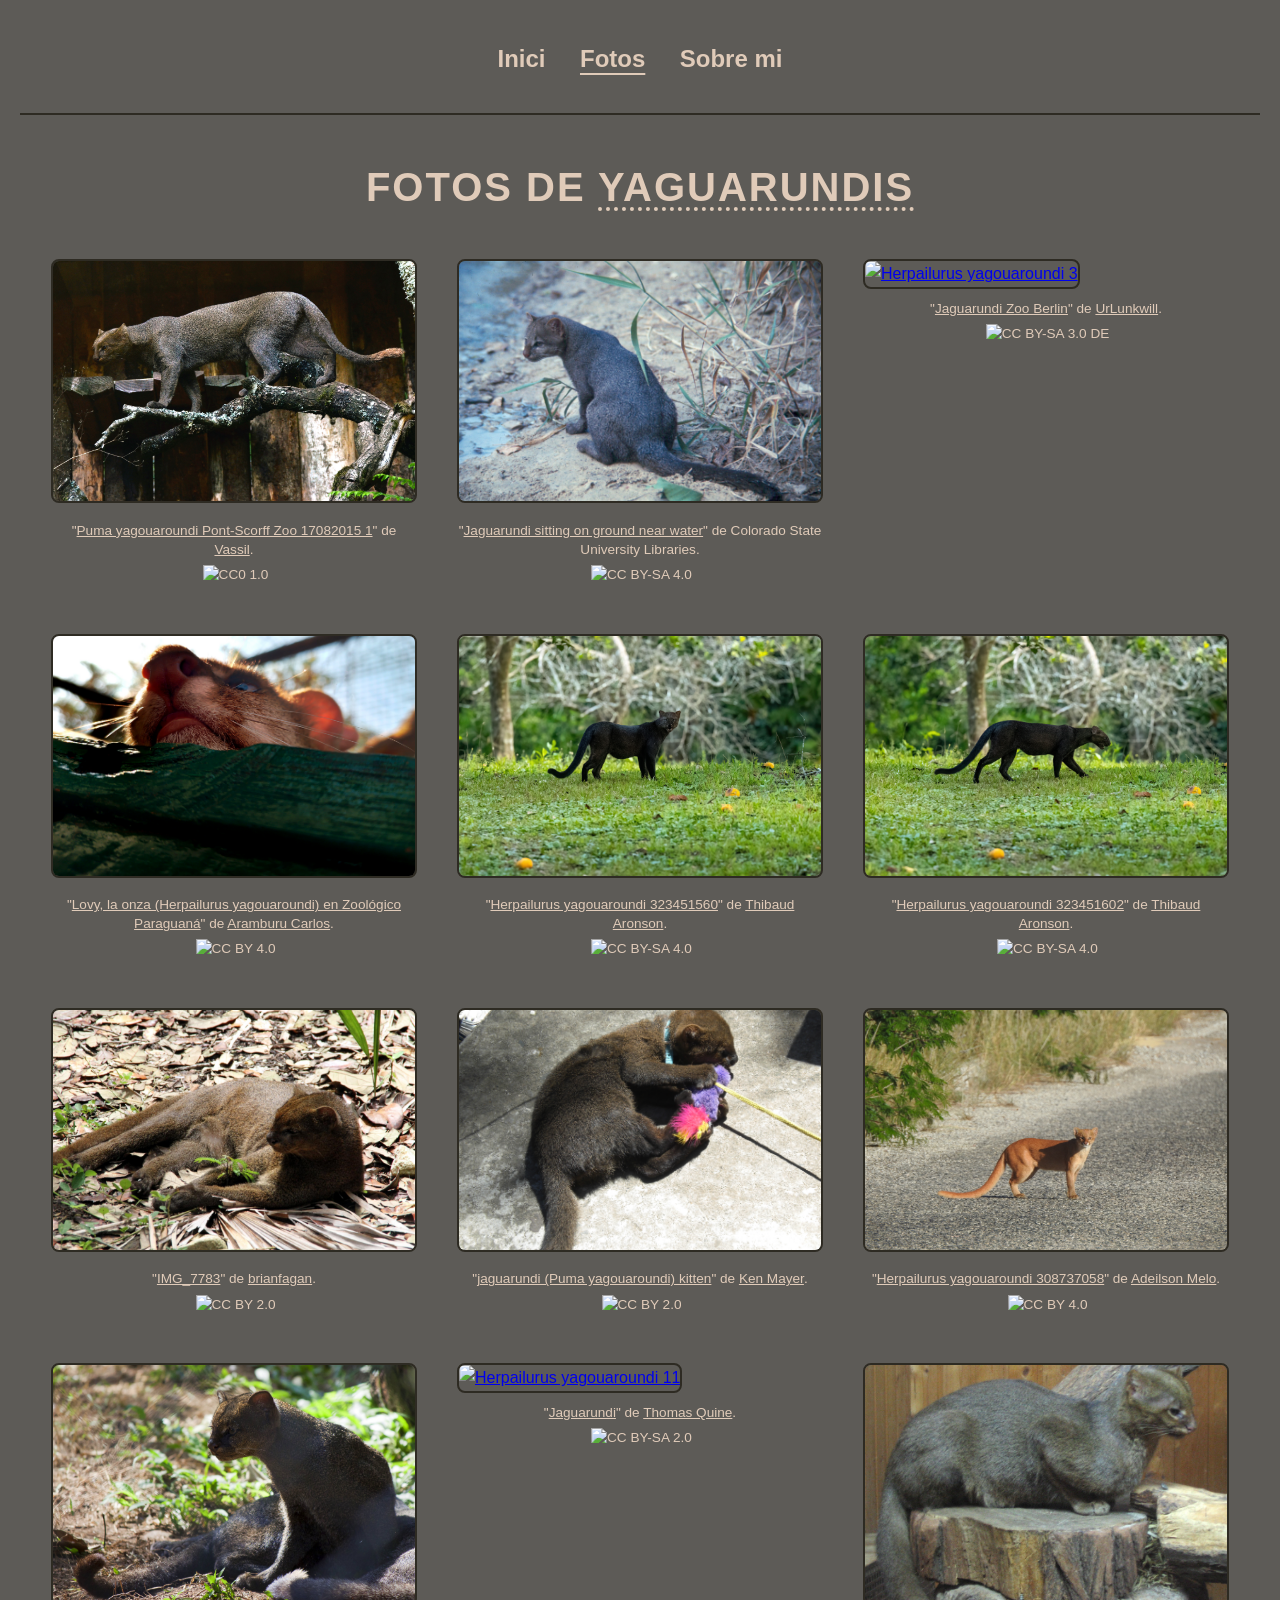
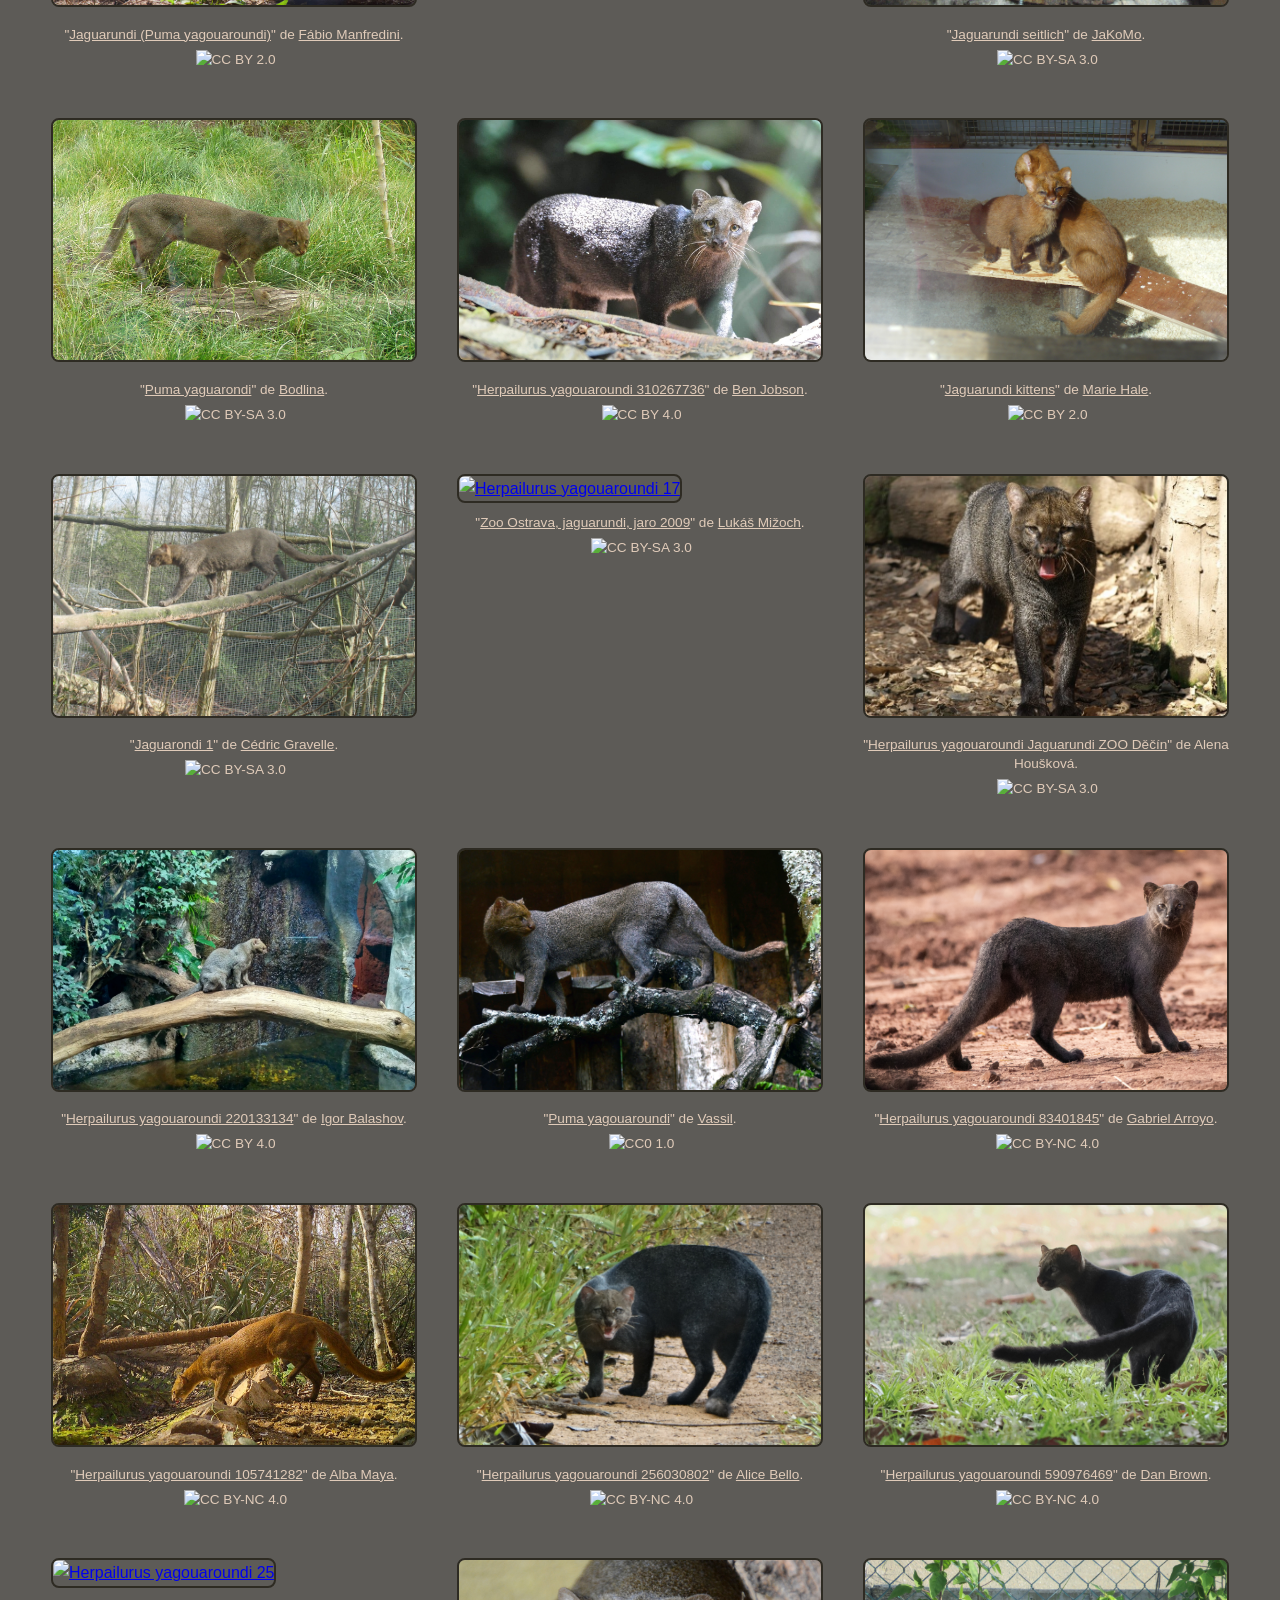
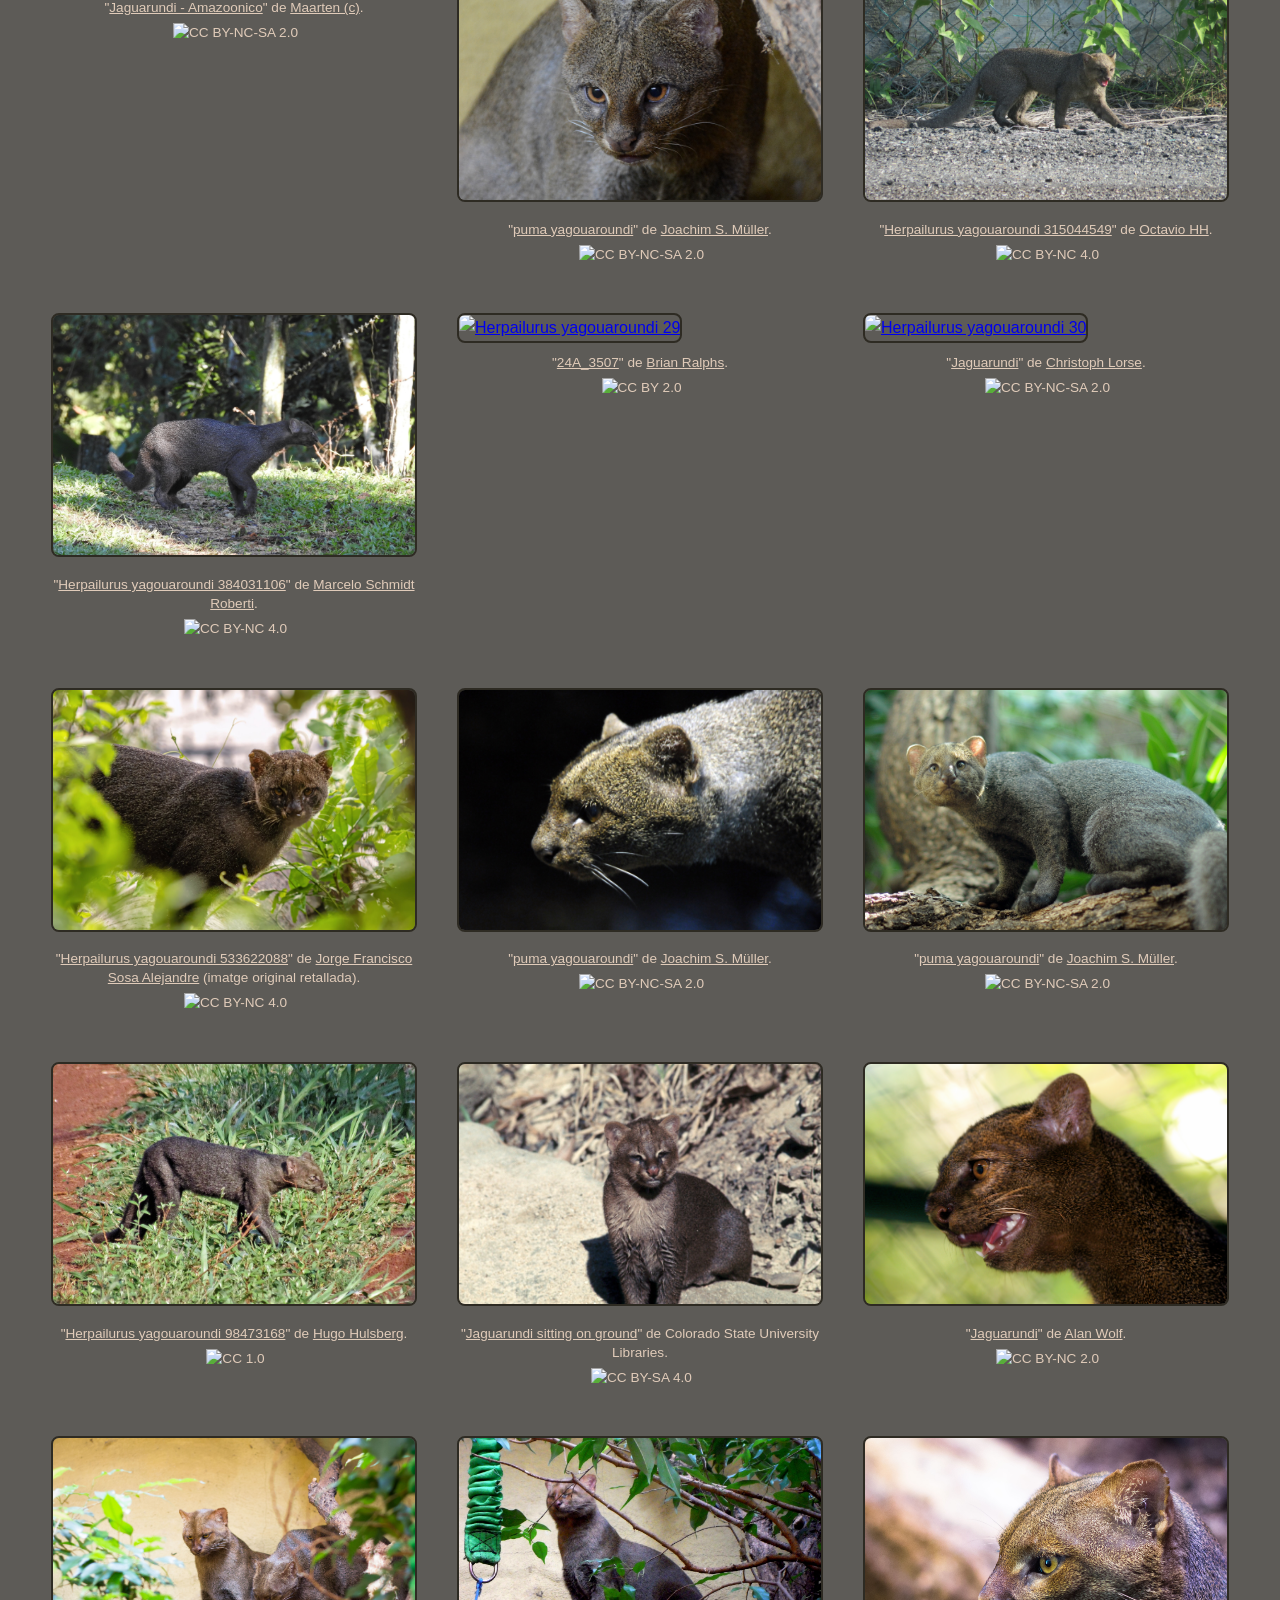
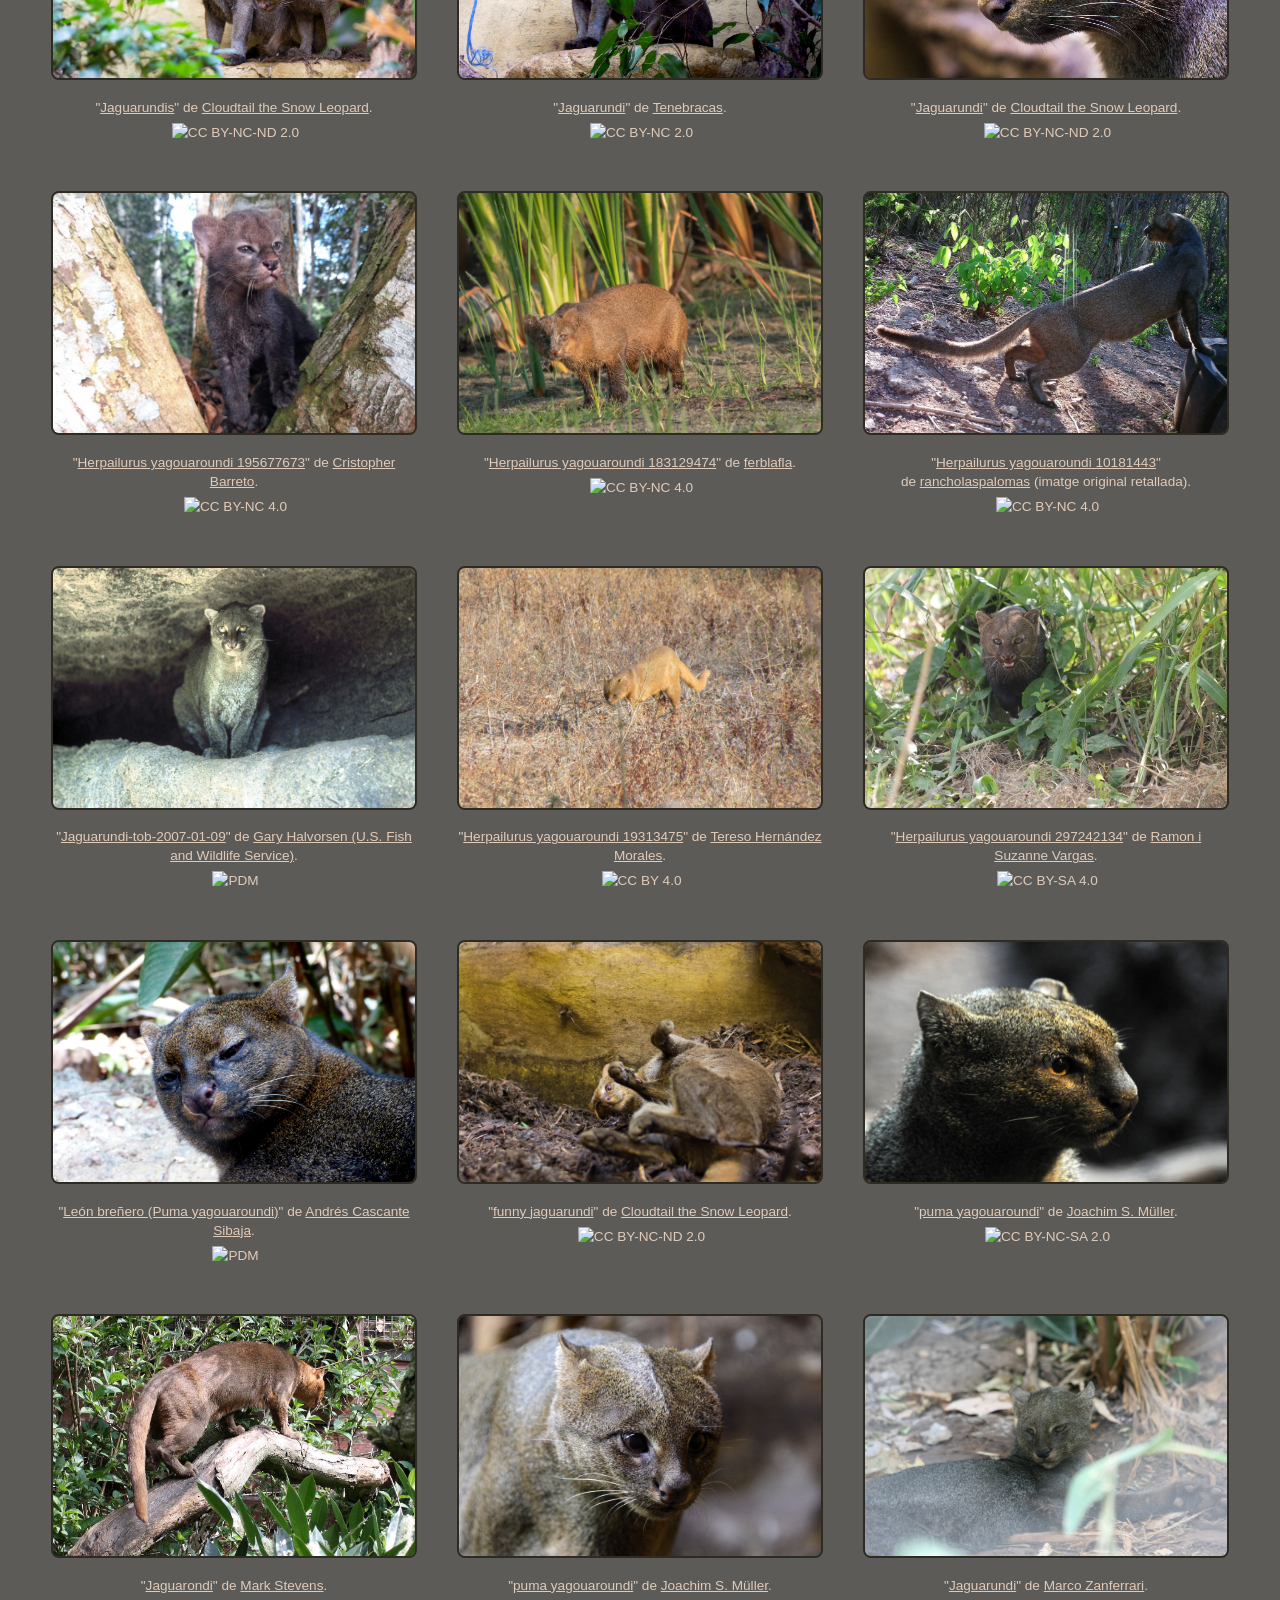
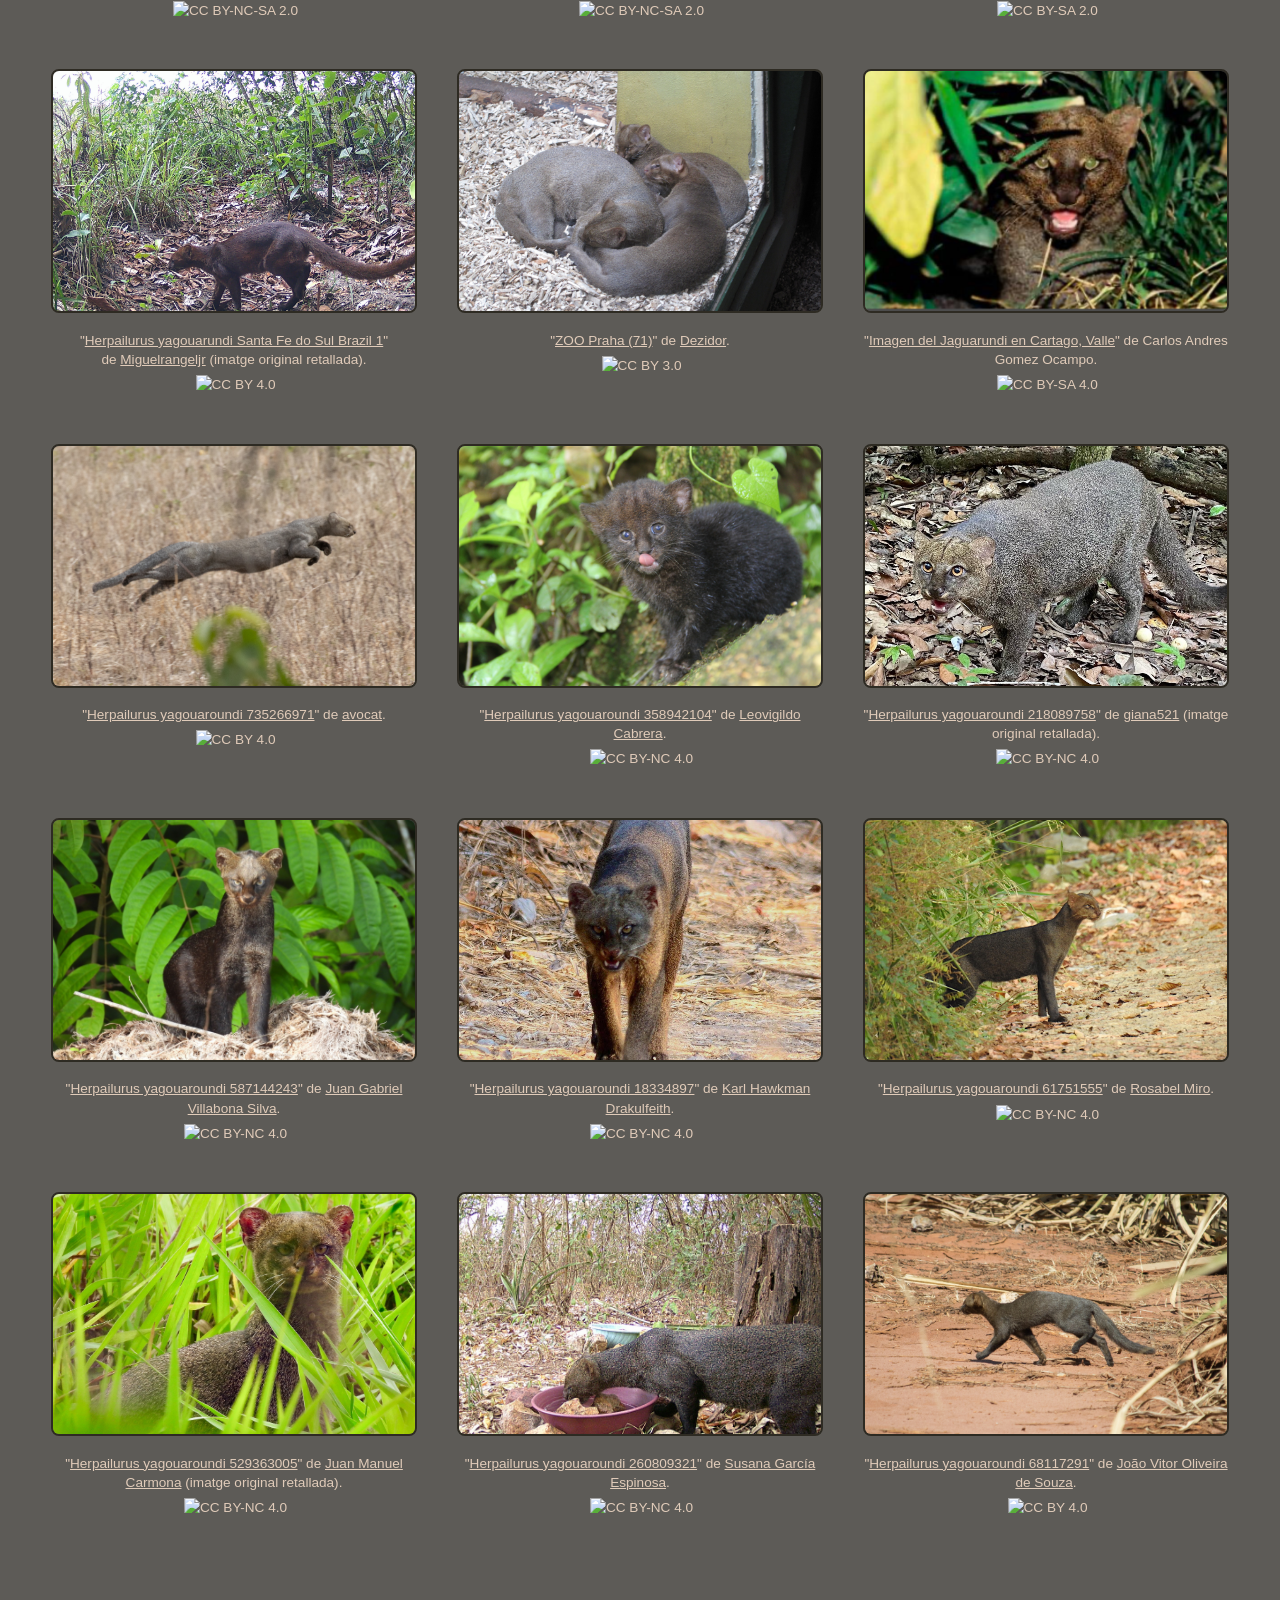
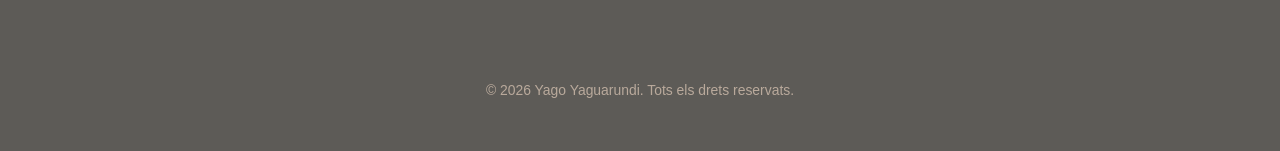
==== commit fd784f67: "Update index.html" ====
--- a/fotos/index.html
+++ b/fotos/index.html
@@ -977,7 +977,7 @@
 <img src="/images/Jaguarundi%2061.jpg" alt="Herpailurus yagouaroundi 61" loading="lazy">
 </a>
 <p class="caption">
-"<a href="https://www.inaturalist.org/photos/529363005" target="_blank" translate="no" class="notranslate">Herpailurus yagouaroundi 529363005</a>" de&nbsp;<a href="https://www.inaturalist.org/people/sopasbar" target="_blank" translate="no" class="notranslate">Juan Manuel Carmona</a>.
+"<a href="https://www.inaturalist.org/photos/529363005" target="_blank" translate="no" class="notranslate">Herpailurus yagouaroundi 529363005</a>" de&nbsp;<a href="https://www.inaturalist.org/people/sopasbar" target="_blank" translate="no" class="notranslate">Juan Manuel Carmona</a>&nbsp;(imatge original retallada).
 <a href="https://creativecommons.org/licenses/by-nc/4.0/" target="_blank" style="text-decoration: none;">
 <br>
 <img src="https://mirrors.creativecommons.org/presskit/buttons/88x31/png/by-nc.png" class="cc-badge" alt="CC BY-NC 4.0">
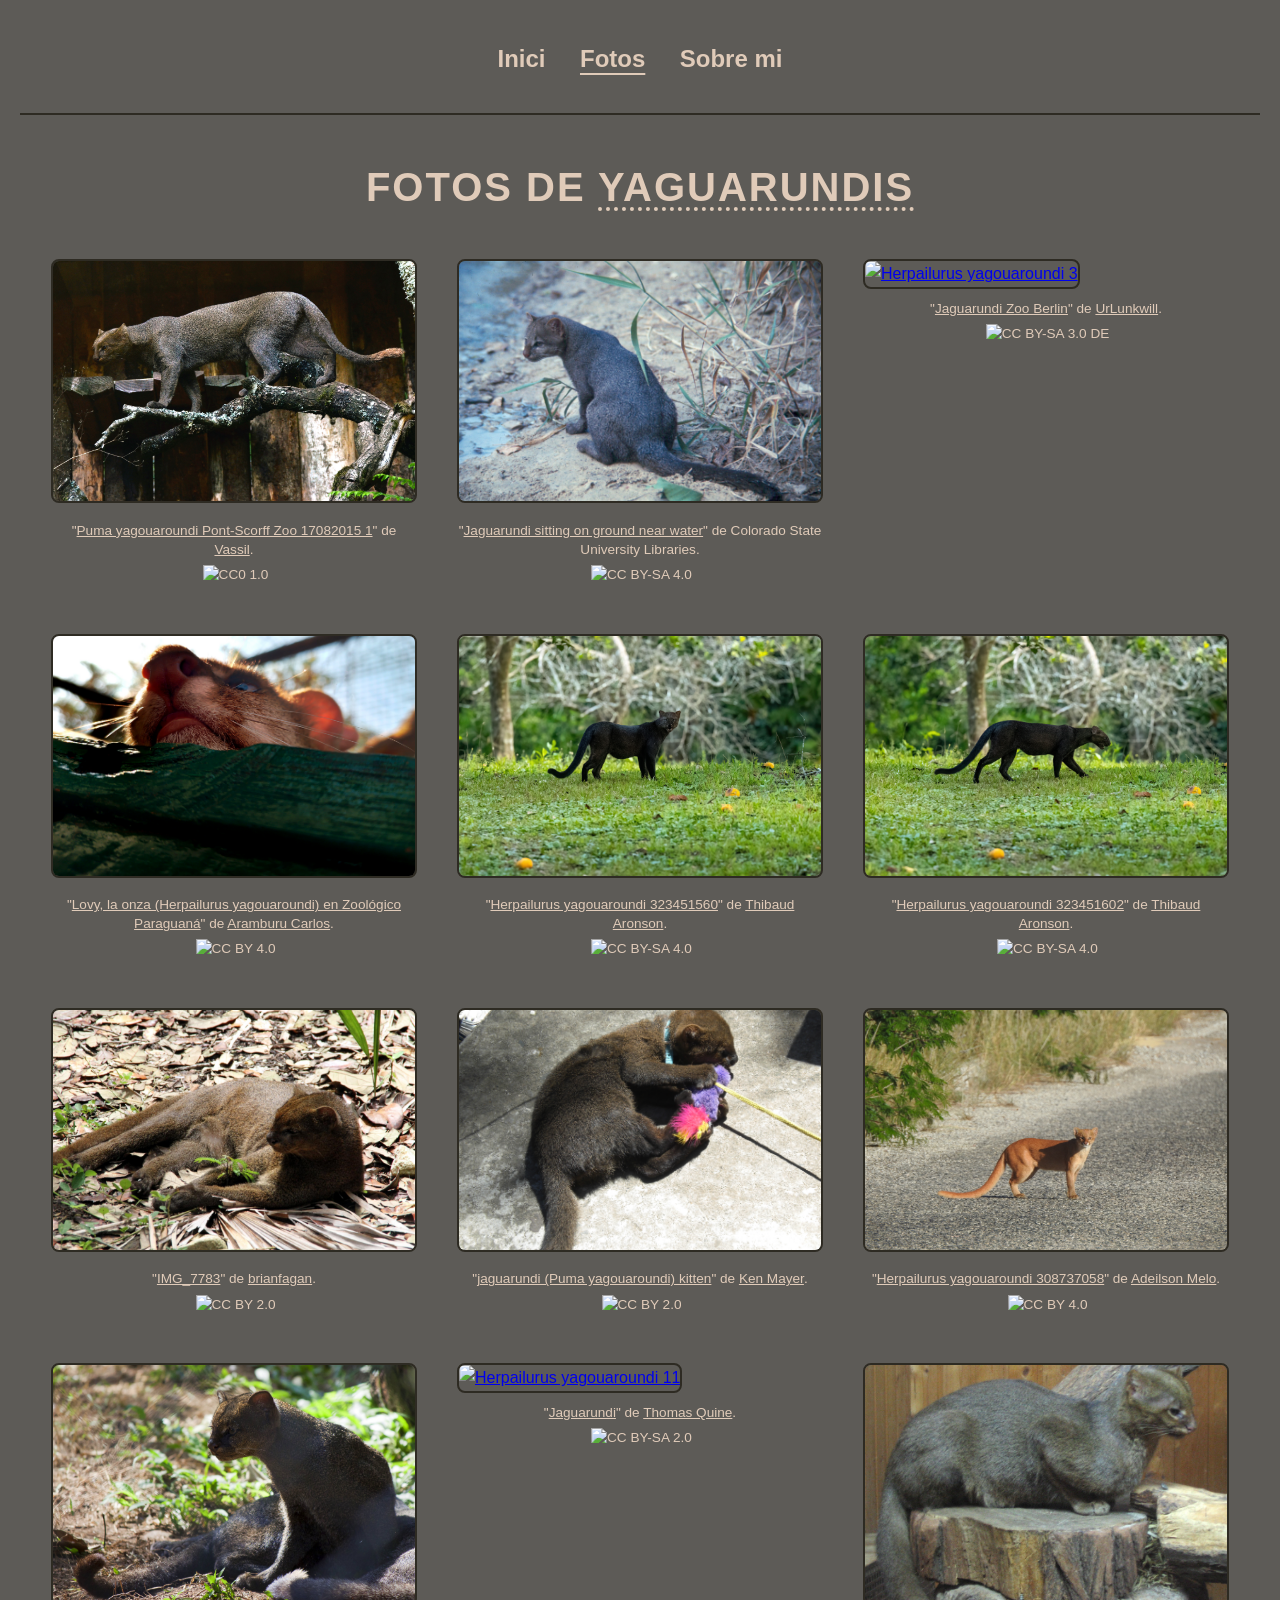
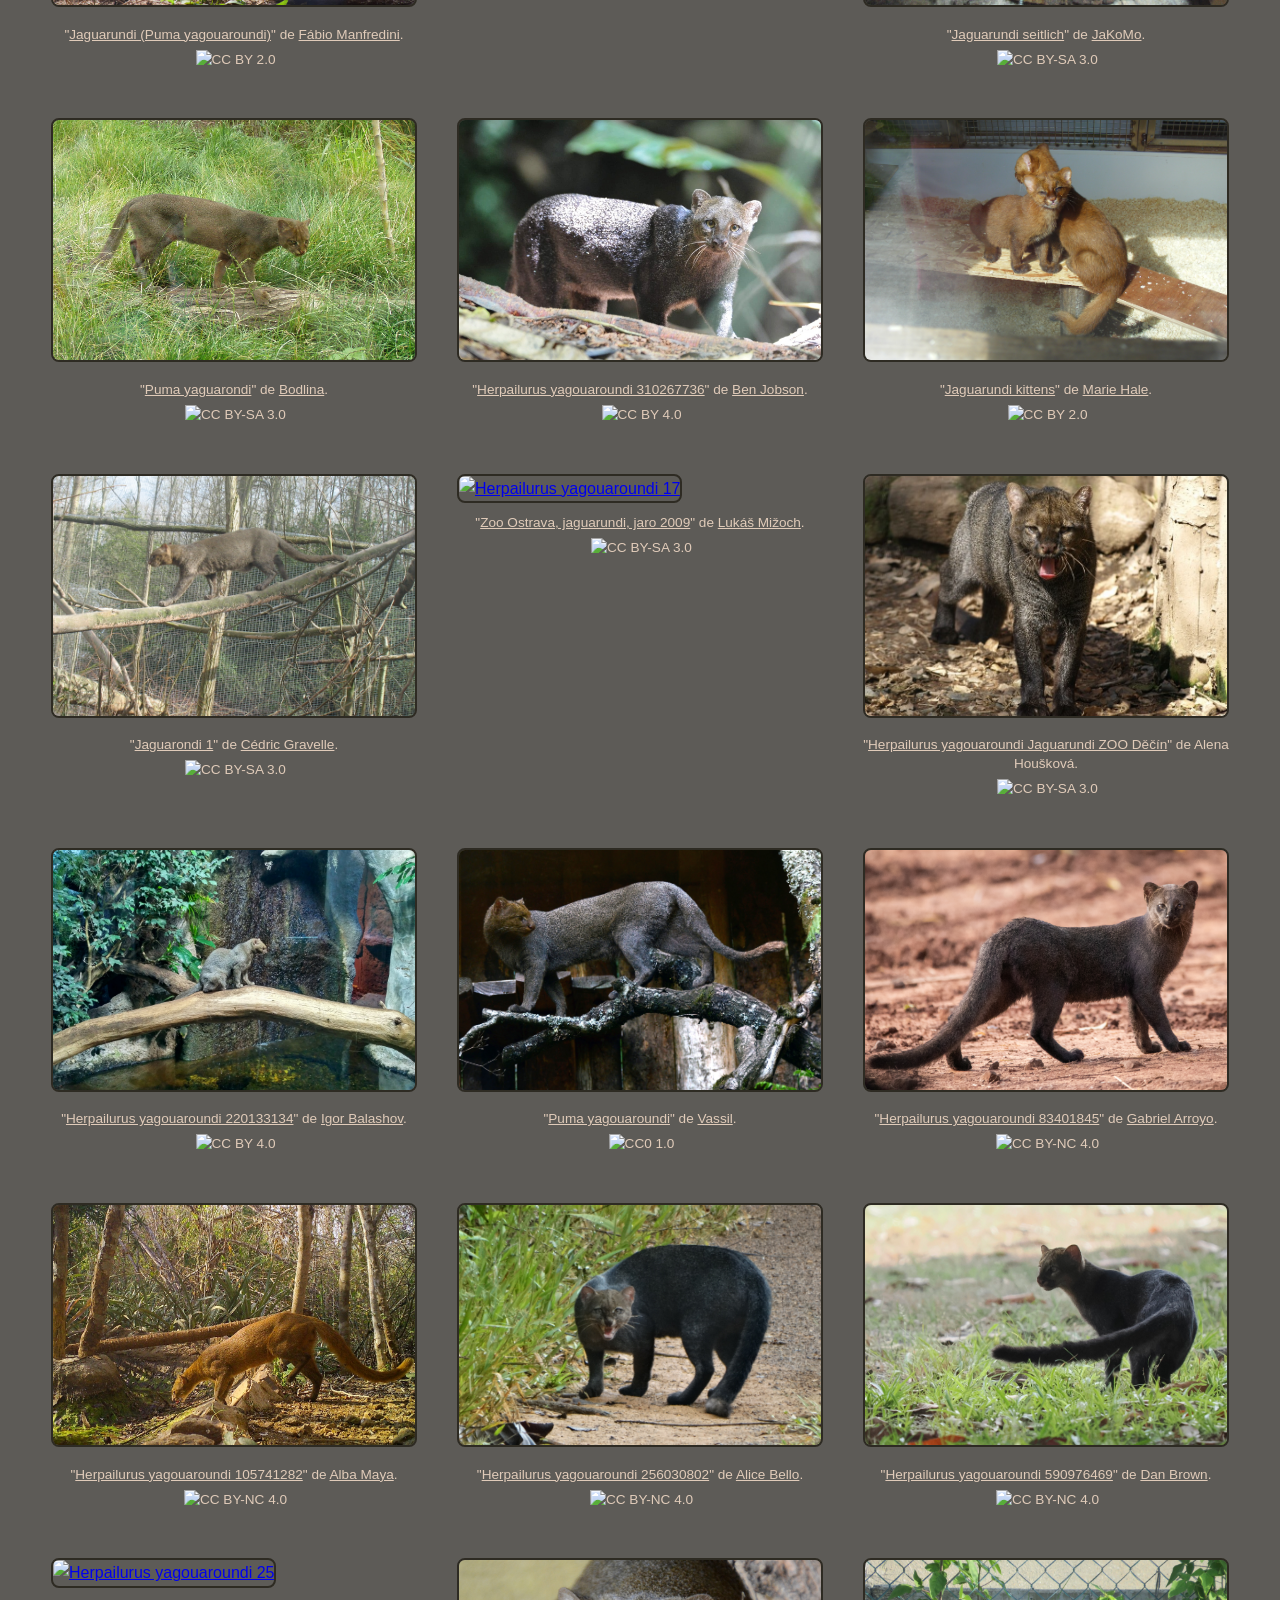
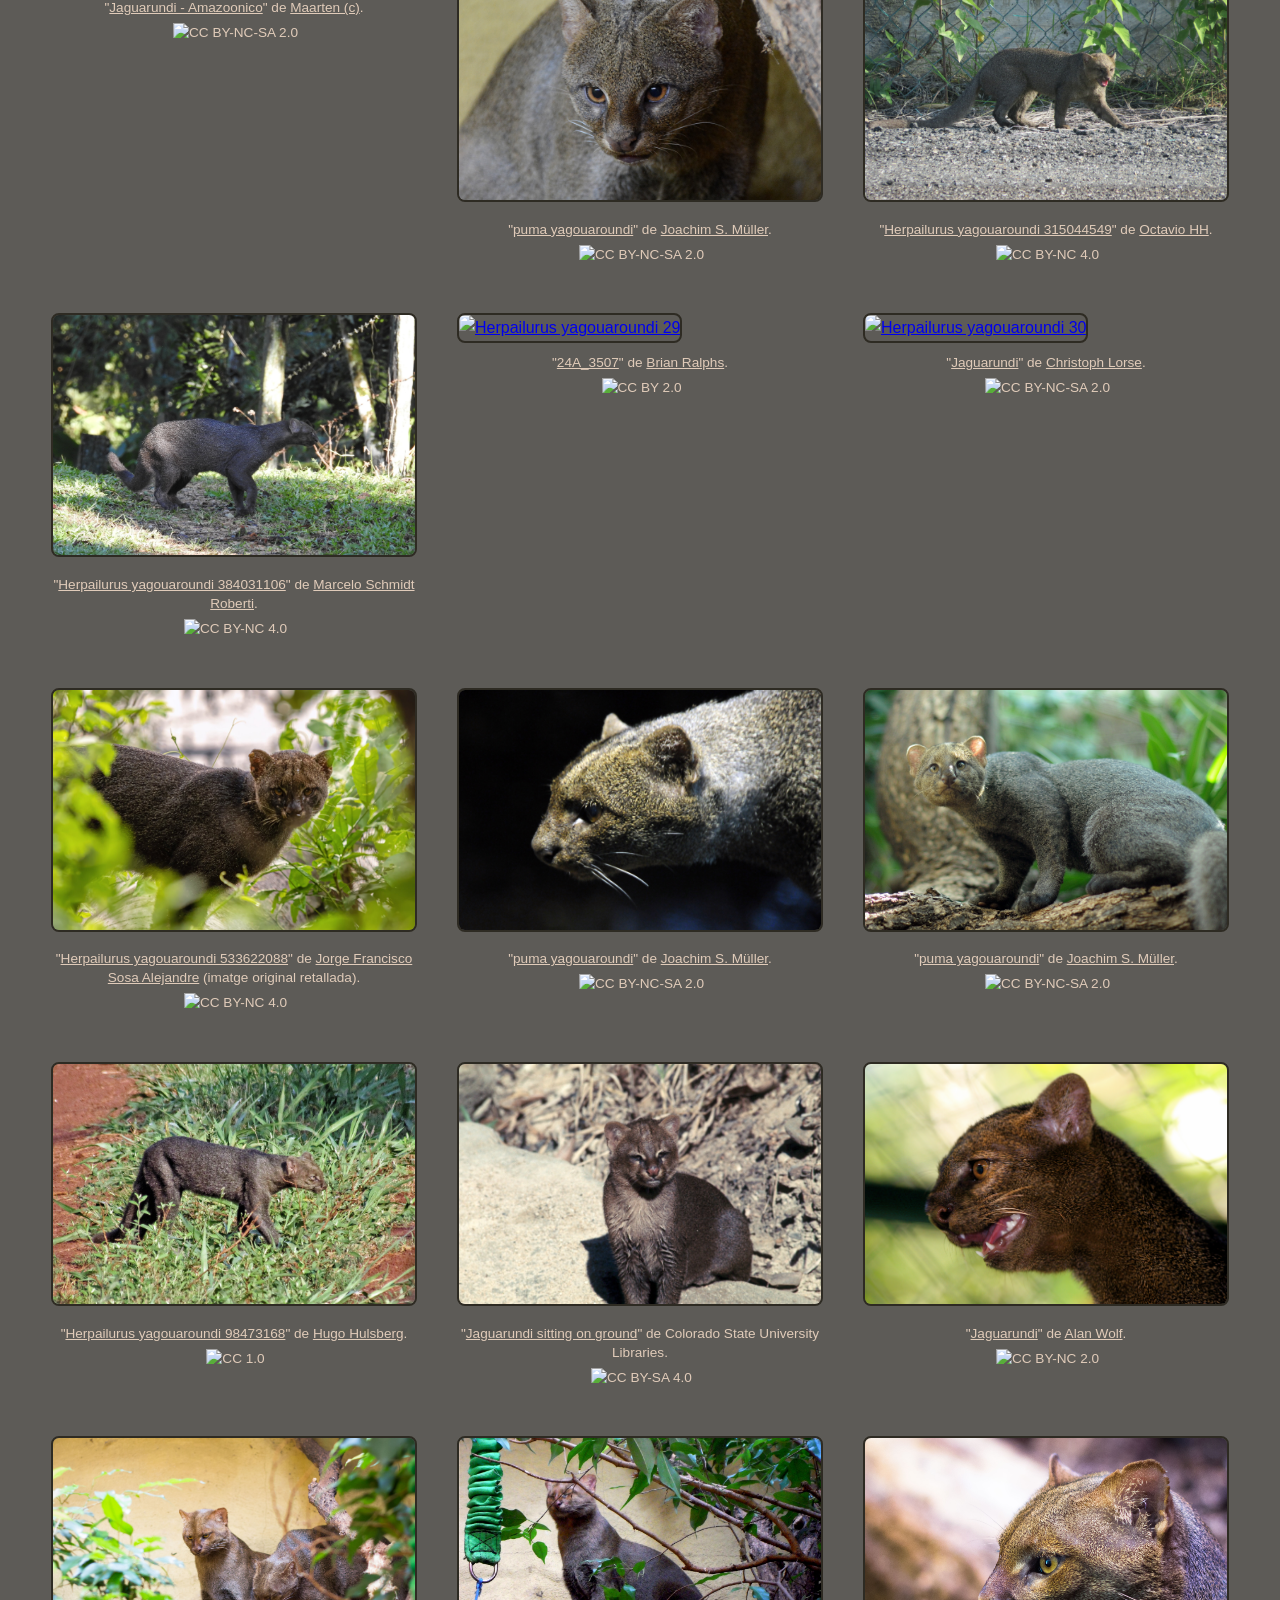
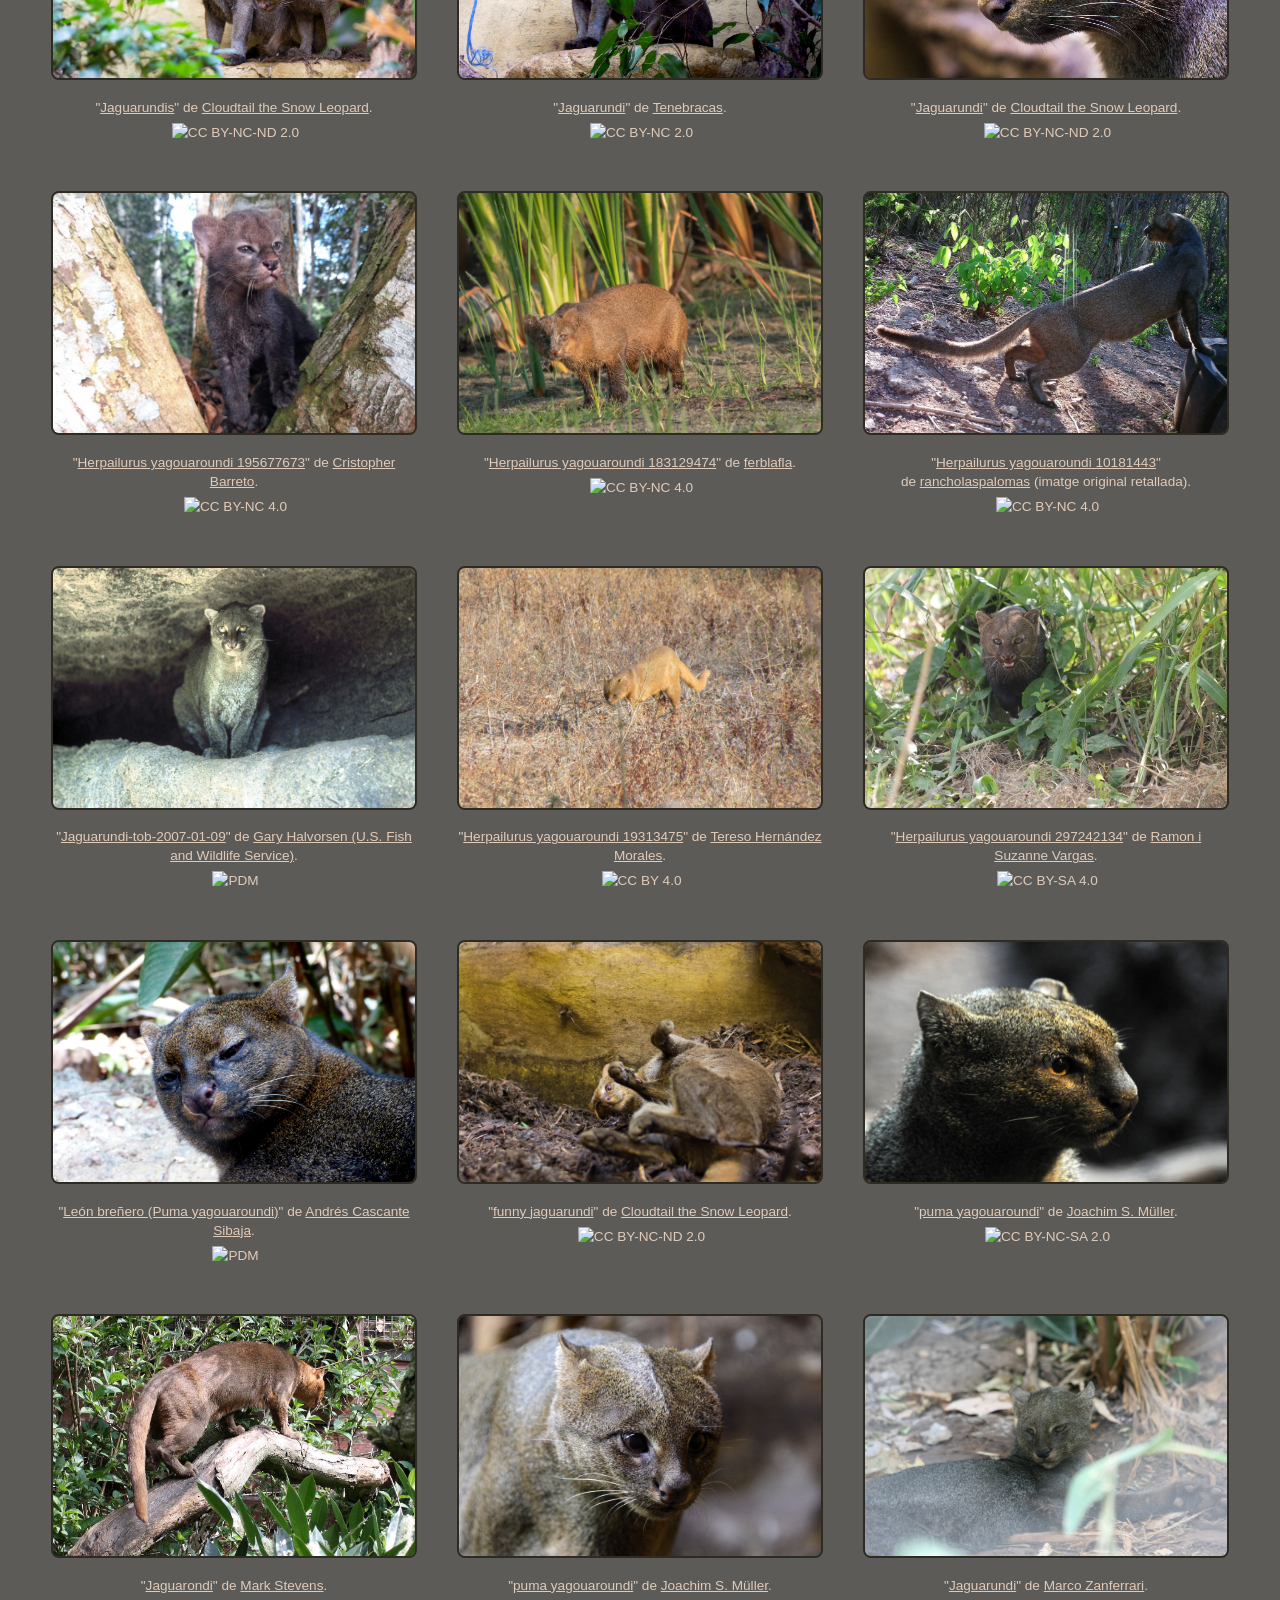
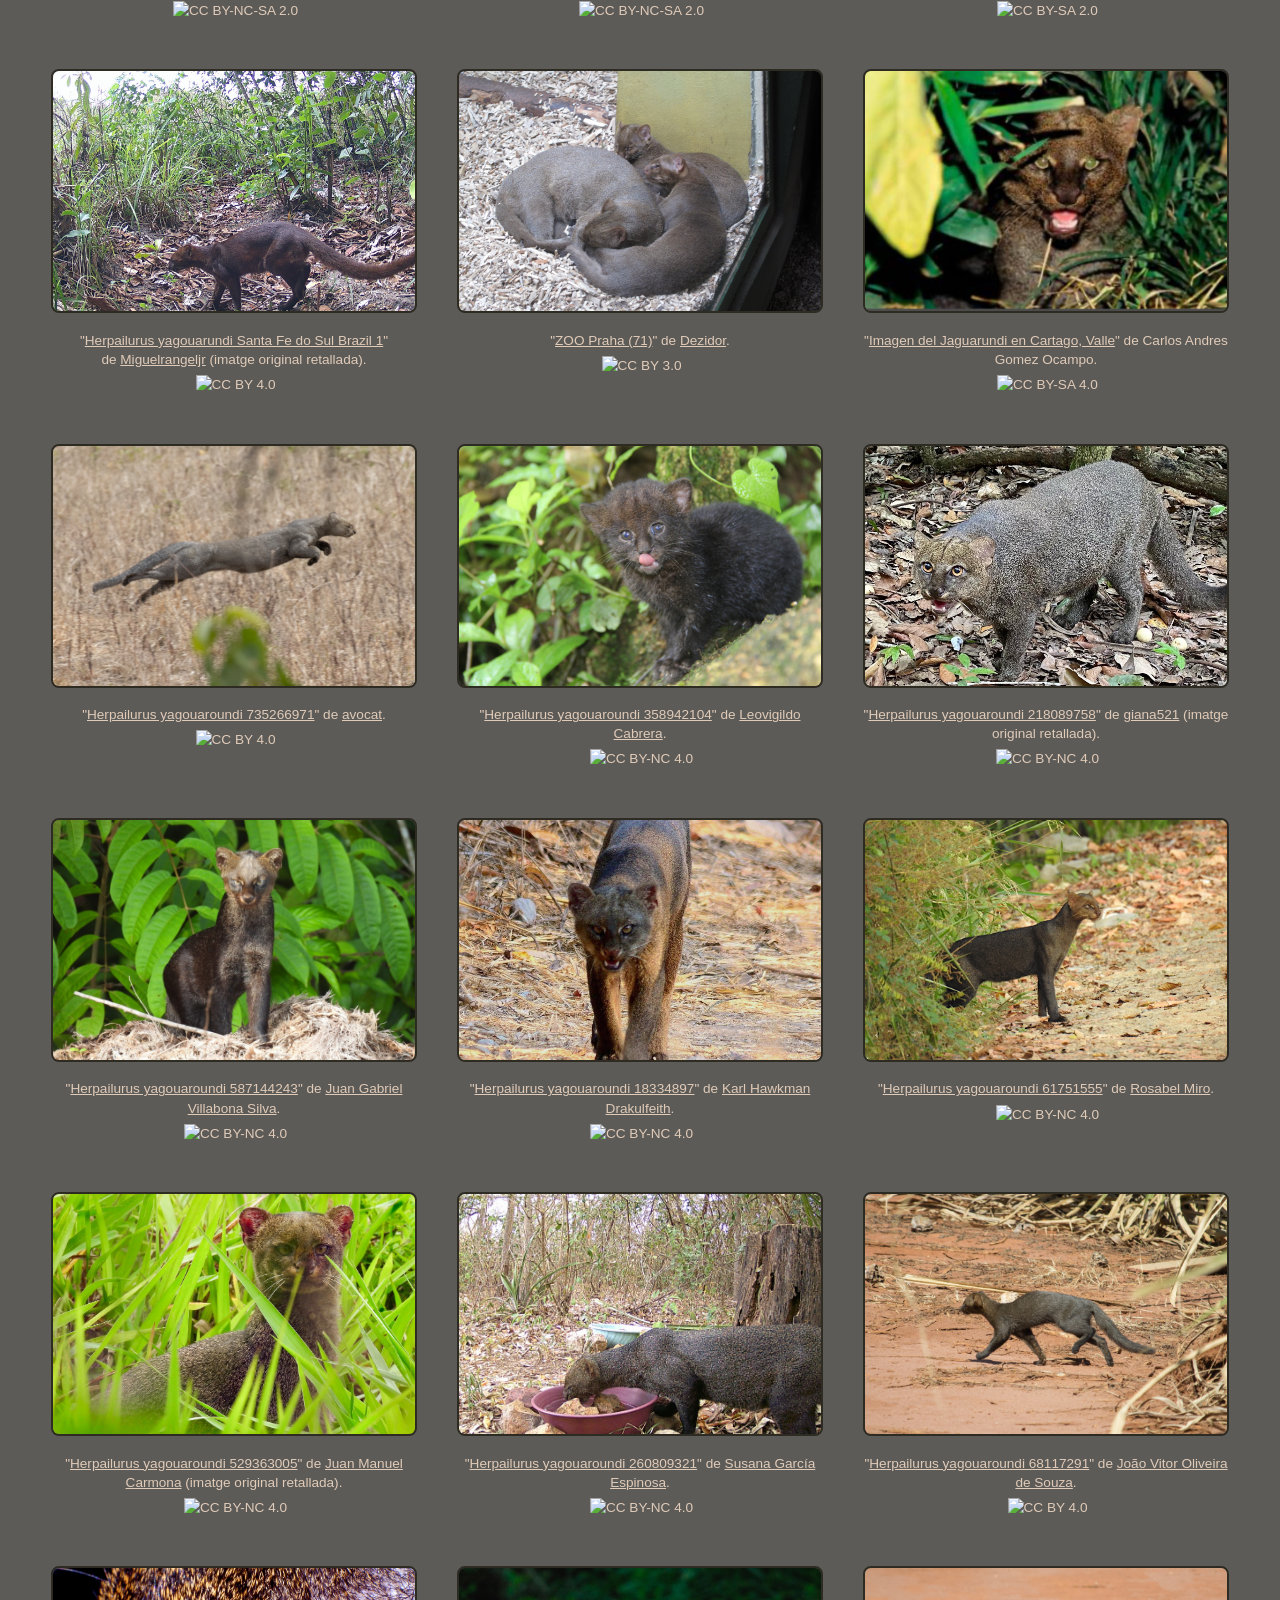
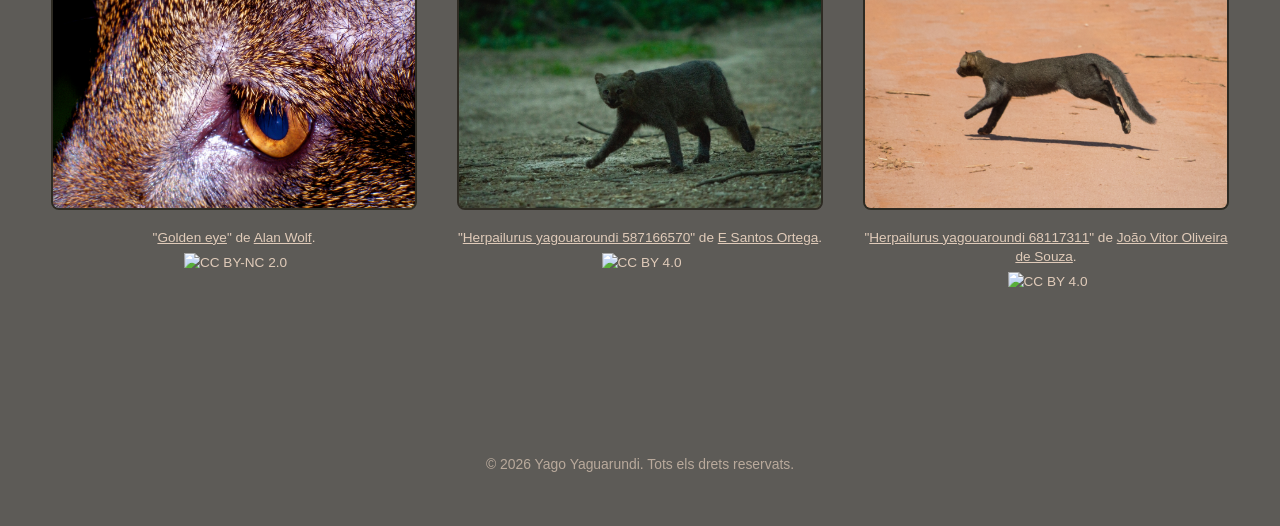
==== commit 9fb92ccc: "Update index.html More photos." ====
--- a/fotos/index.html
+++ b/fotos/index.html
@@ -1007,7 +1007,43 @@
 <img src="https://mirrors.creativecommons.org/presskit/buttons/88x31/png/by.png" class="cc-badge" alt="CC BY 4.0">
 </a>
 </p>
-</div>  
+</div>
+<div class="photo-item">
+<a href="/images/Jaguarundi%2064.jpg" target="_blank" rel="noopener noreferrer">
+<img src="/images/Jaguarundi%2064.jpg" alt="Herpailurus yagouaroundi 64" loading="lazy">
+</a>
+<p class="caption">
+"<a href="https://flic.kr/p/9pP9i" target="_blank" translate="no" class="notranslate">Golden eye</a>" de&nbsp;<a href="https://www.flickr.com/photos/alumroot/" target="_blank" translate="no" class="notranslate">Alan Wolf</a>.
+<a href="https://creativecommons.org/licenses/by-nc/2.0/deed.en" target="_blank" style="text-decoration: none;">
+<br>
+<img src="https://mirrors.creativecommons.org/presskit/buttons/88x31/png/by-nc.png" class="cc-badge" alt="CC BY-NC 2.0">
+</a>
+</p>
+</div>
+<div class="photo-item">
+<a href="/images/Jaguarundi%2065.jpg" target="_blank" rel="noopener noreferrer">
+<img src="/images/Jaguarundi%2065.jpg" alt="Herpailurus yagouaroundi 65" loading="lazy">
+</a>
+<p class="caption">
+"<a href="https://www.inaturalist.org/photos/587166570" target="_blank" translate="no" class="notranslate">Herpailurus yagouaroundi 587166570</a>" de&nbsp;<a href="https://www.inaturalist.org/people/evaristoso" target="_blank" translate="no" class="notranslate">E Santos Ortega</a>.
+<a href="https://creativecommons.org/licenses/by/4.0/" target="_blank" style="text-decoration: none;">
+<br>
+<img src="https://mirrors.creativecommons.org/presskit/buttons/88x31/png/by.png" class="cc-badge" alt="CC BY 4.0">
+</a>
+</p>
+</div>
+<div class="photo-item">
+<a href="/images/Jaguarundi%2066.jpg" target="_blank" rel="noopener noreferrer">
+<img src="/images/Jaguarundi%2066.jpg" alt="Herpailurus yagouaroundi 66" loading="lazy">
+</a>
+<p class="caption">
+"<a href="https://www.inaturalist.org/photos/68117311" target="_blank" translate="no" class="notranslate">Herpailurus yagouaroundi 68117311</a>" de&nbsp;<a href="https://www.inaturalist.org/people/jvitor_os" target="_blank" translate="no" class="notranslate">João Vitor Oliveira de Souza</a>.
+<a href="https://creativecommons.org/licenses/by/4.0/" target="_blank" style="text-decoration: none;">
+<br>
+<img src="https://mirrors.creativecommons.org/presskit/buttons/88x31/png/by.png" class="cc-badge" alt="CC BY 4.0">
+</a>
+</p>
+</div>   
 </div>
 </div>
 <div class="footer">
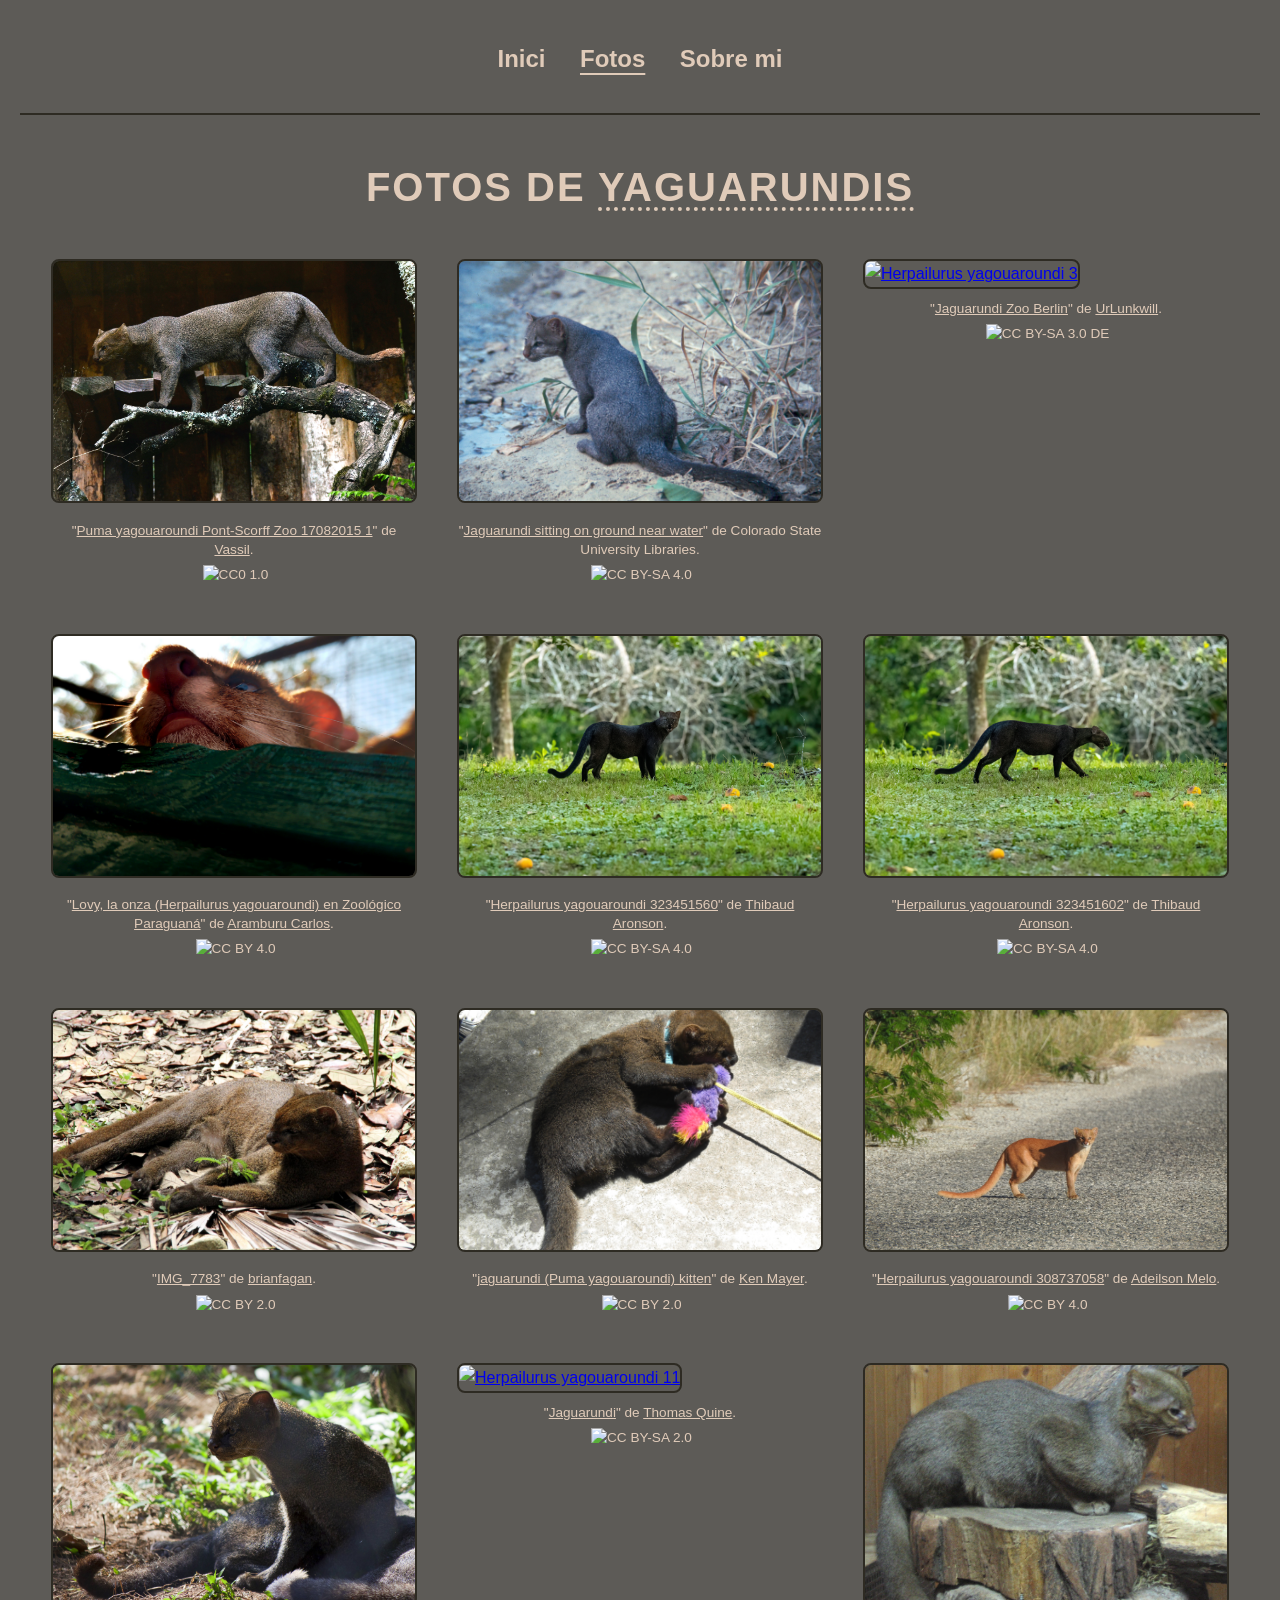
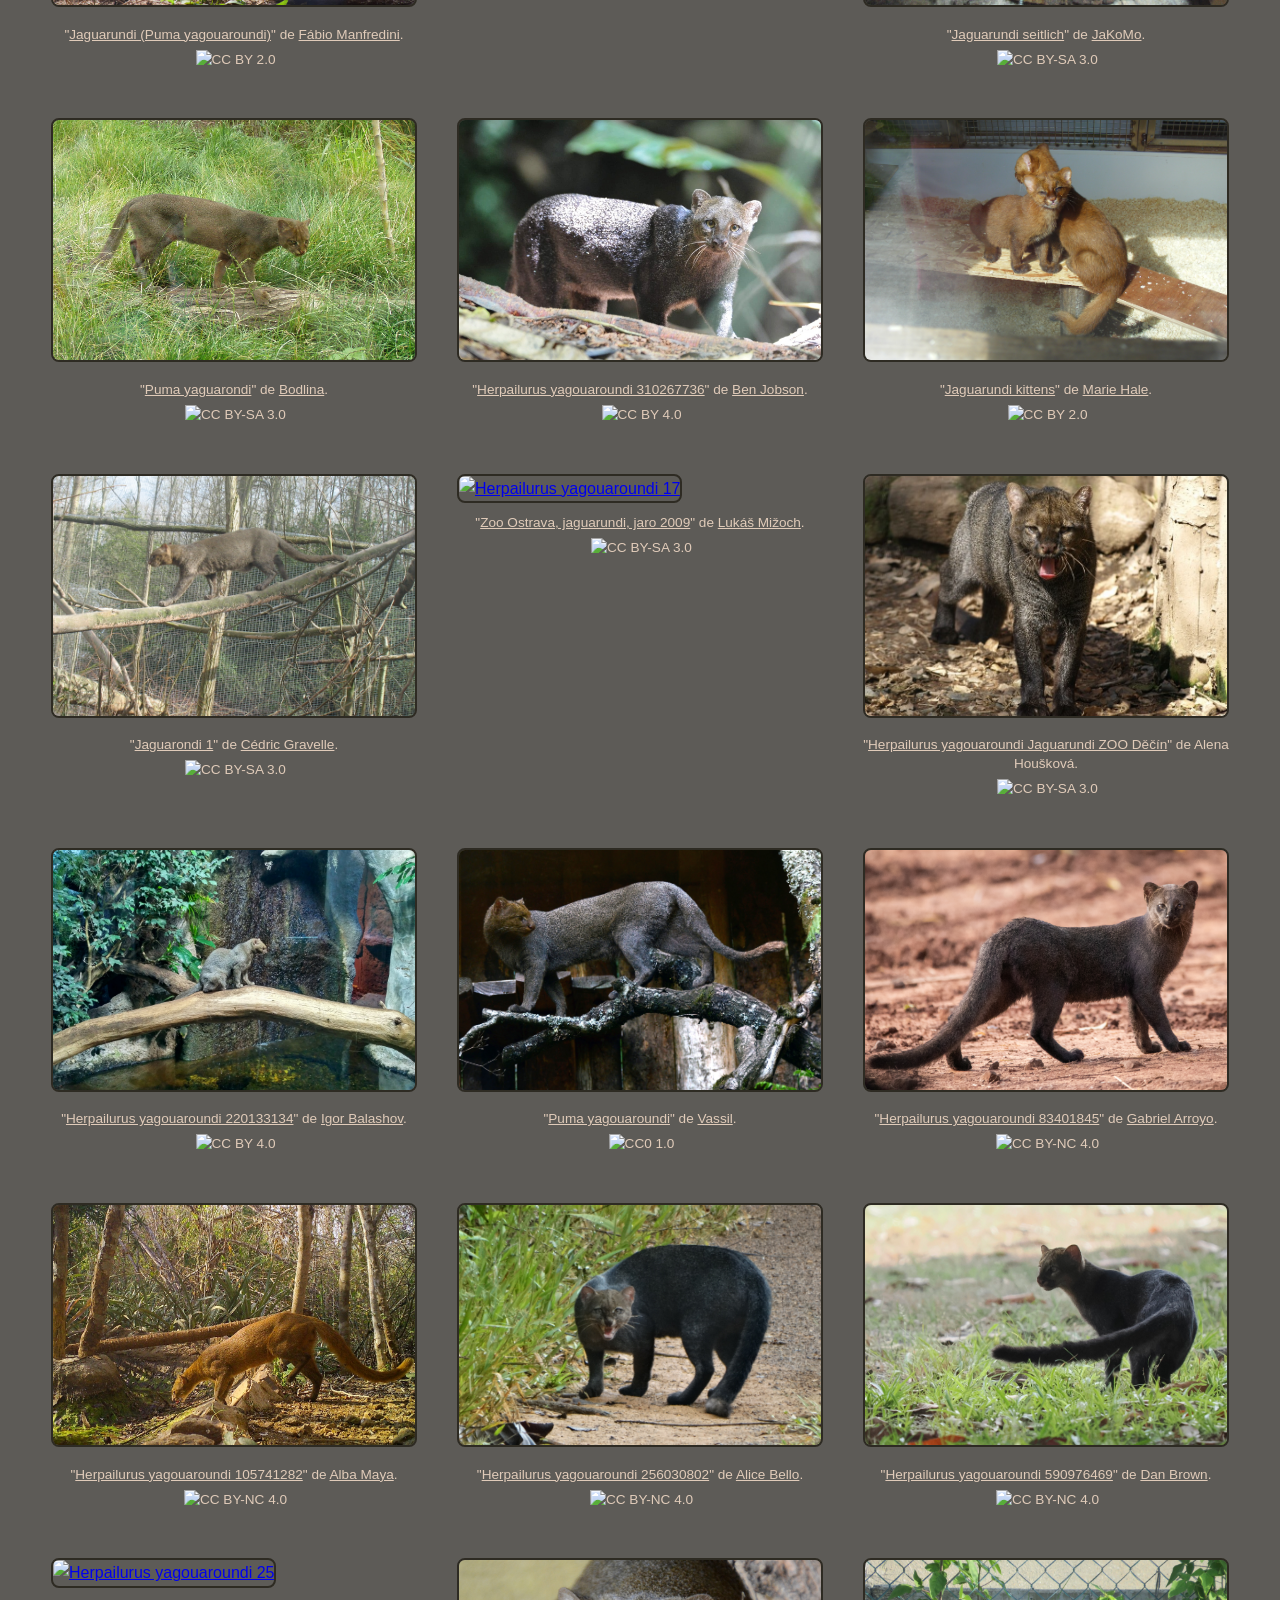
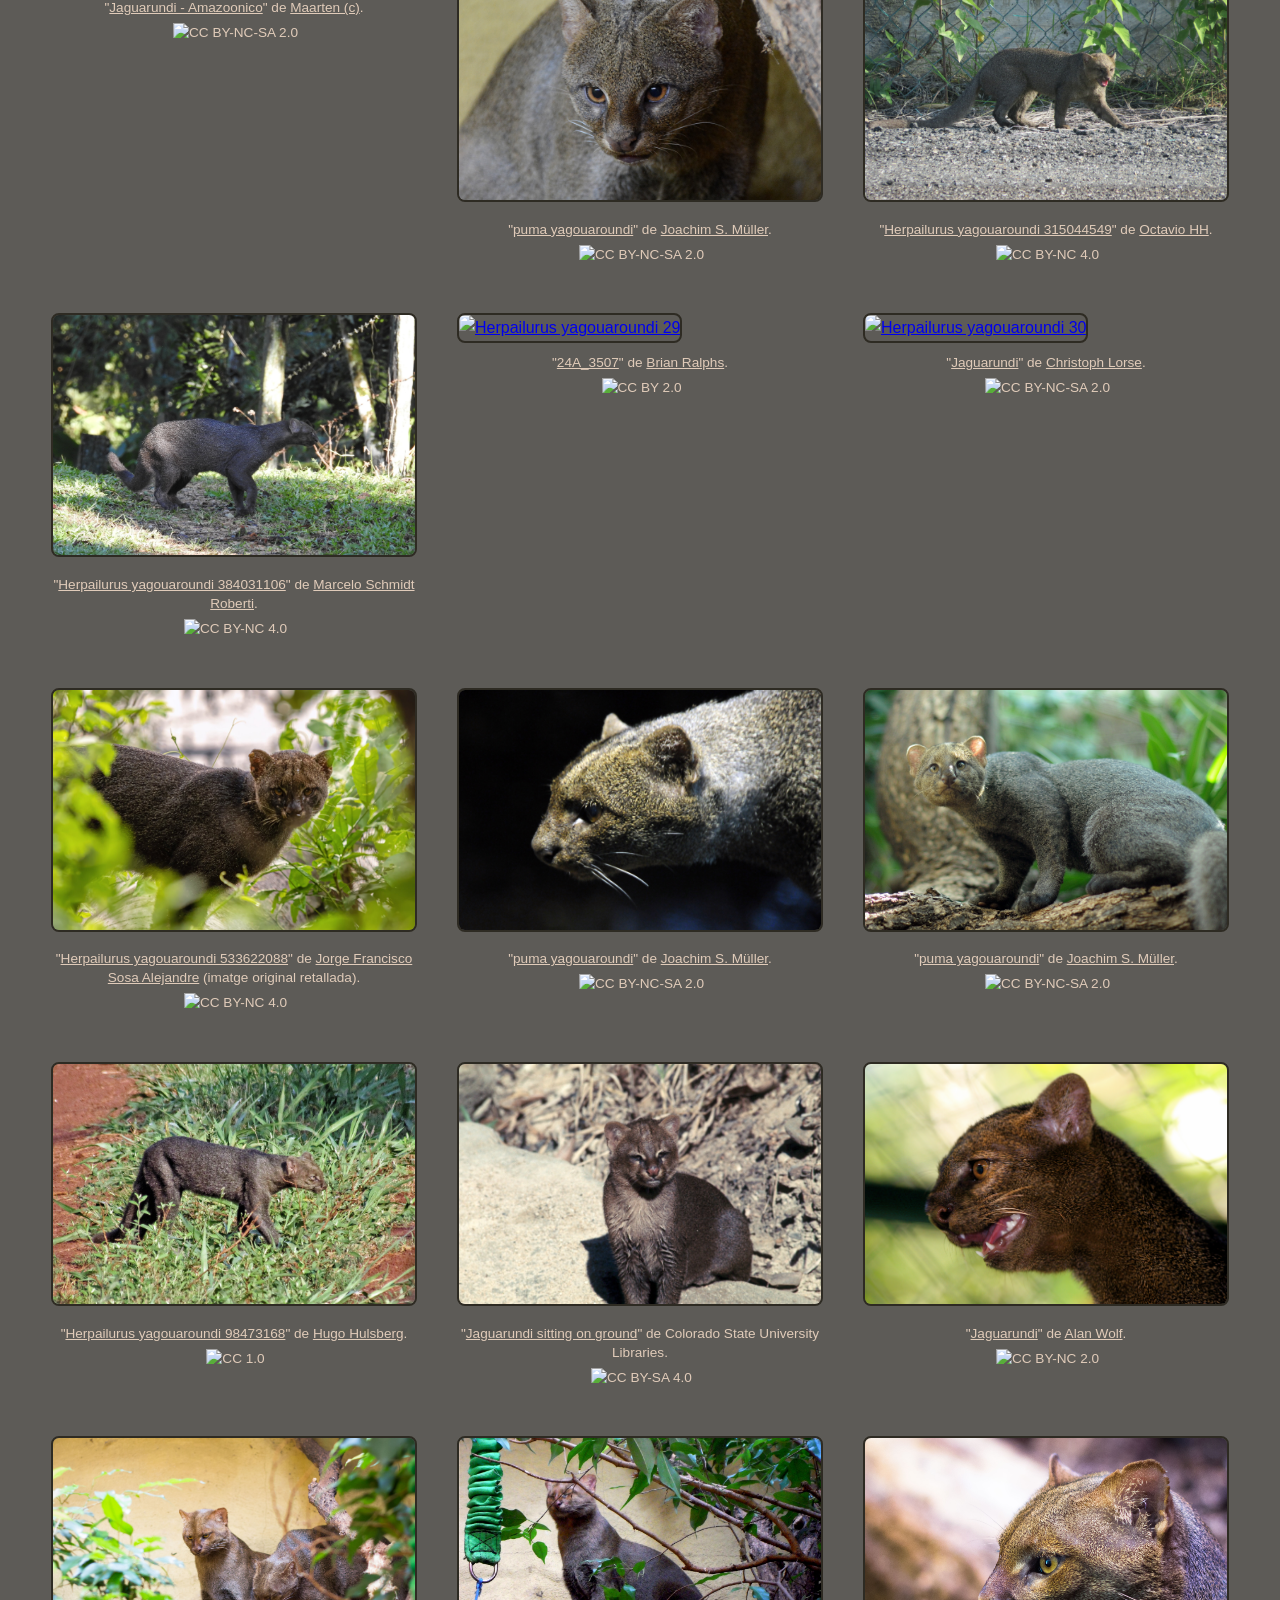
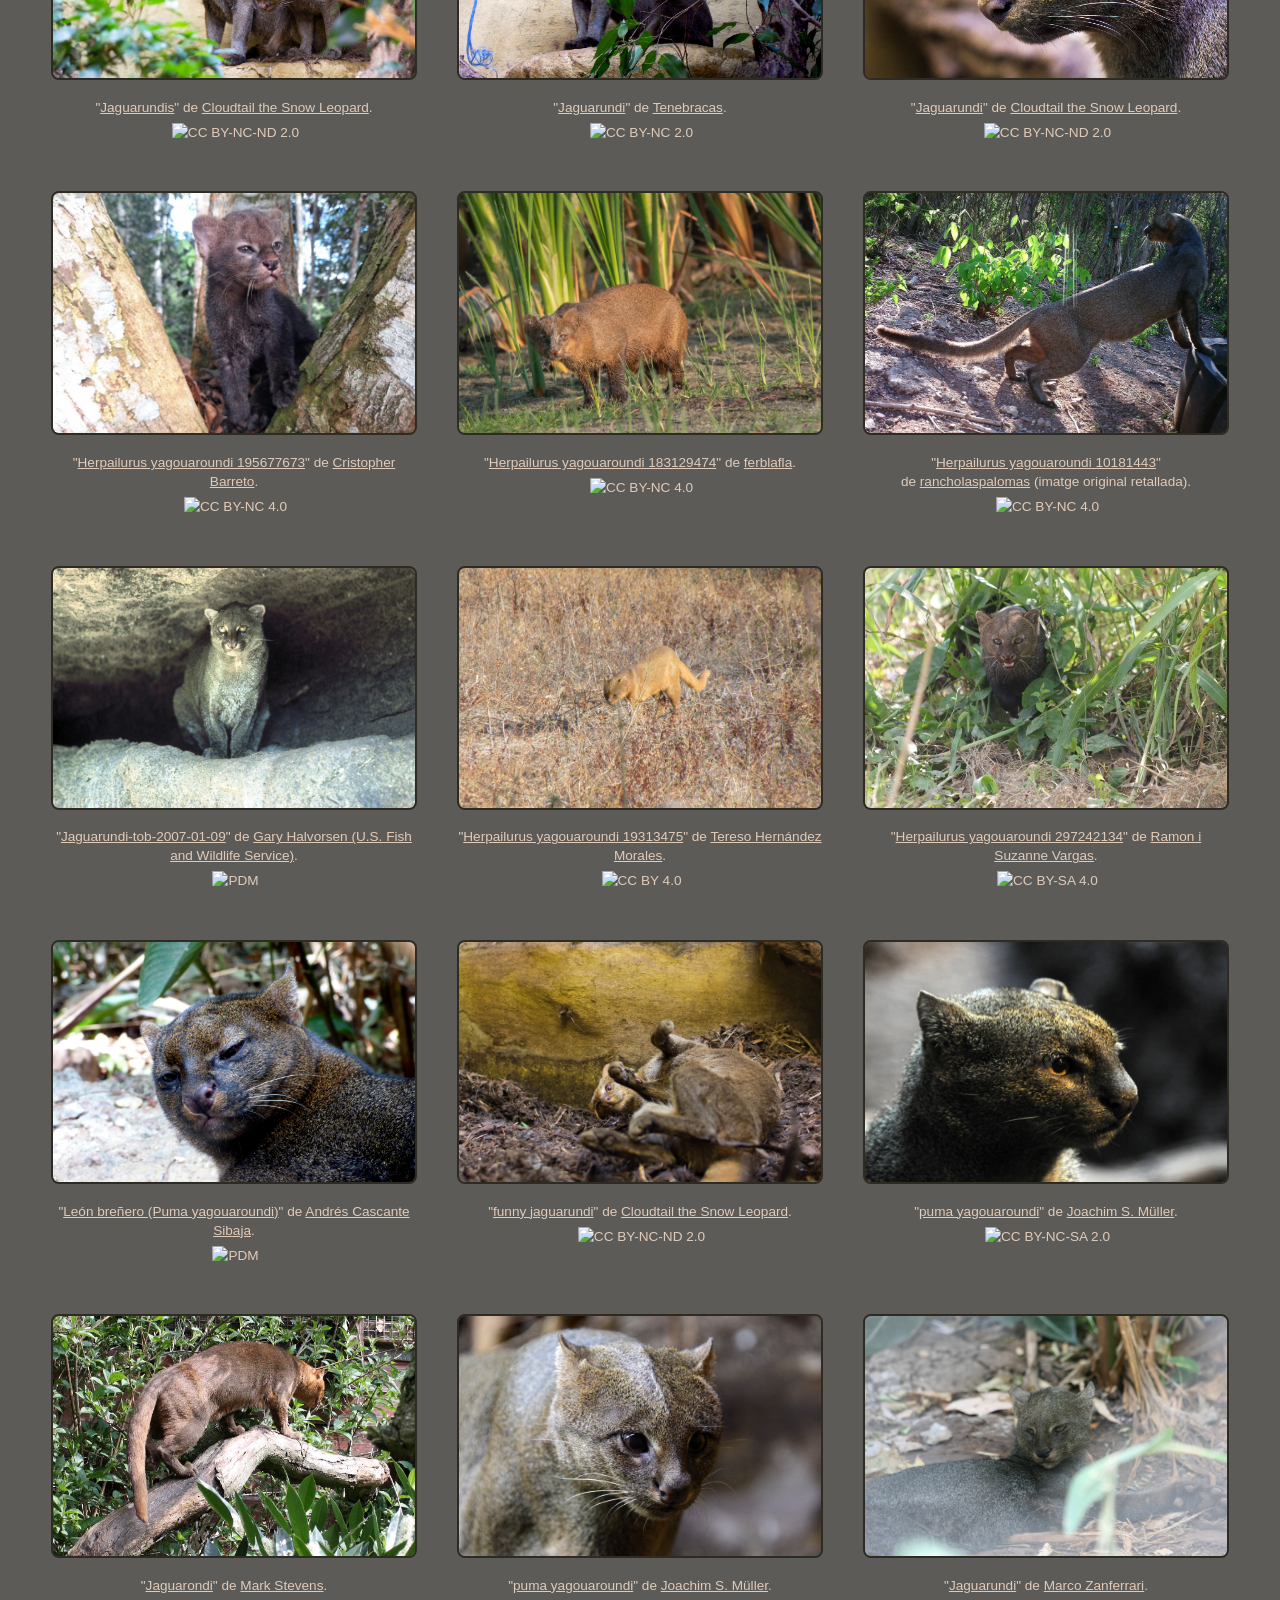
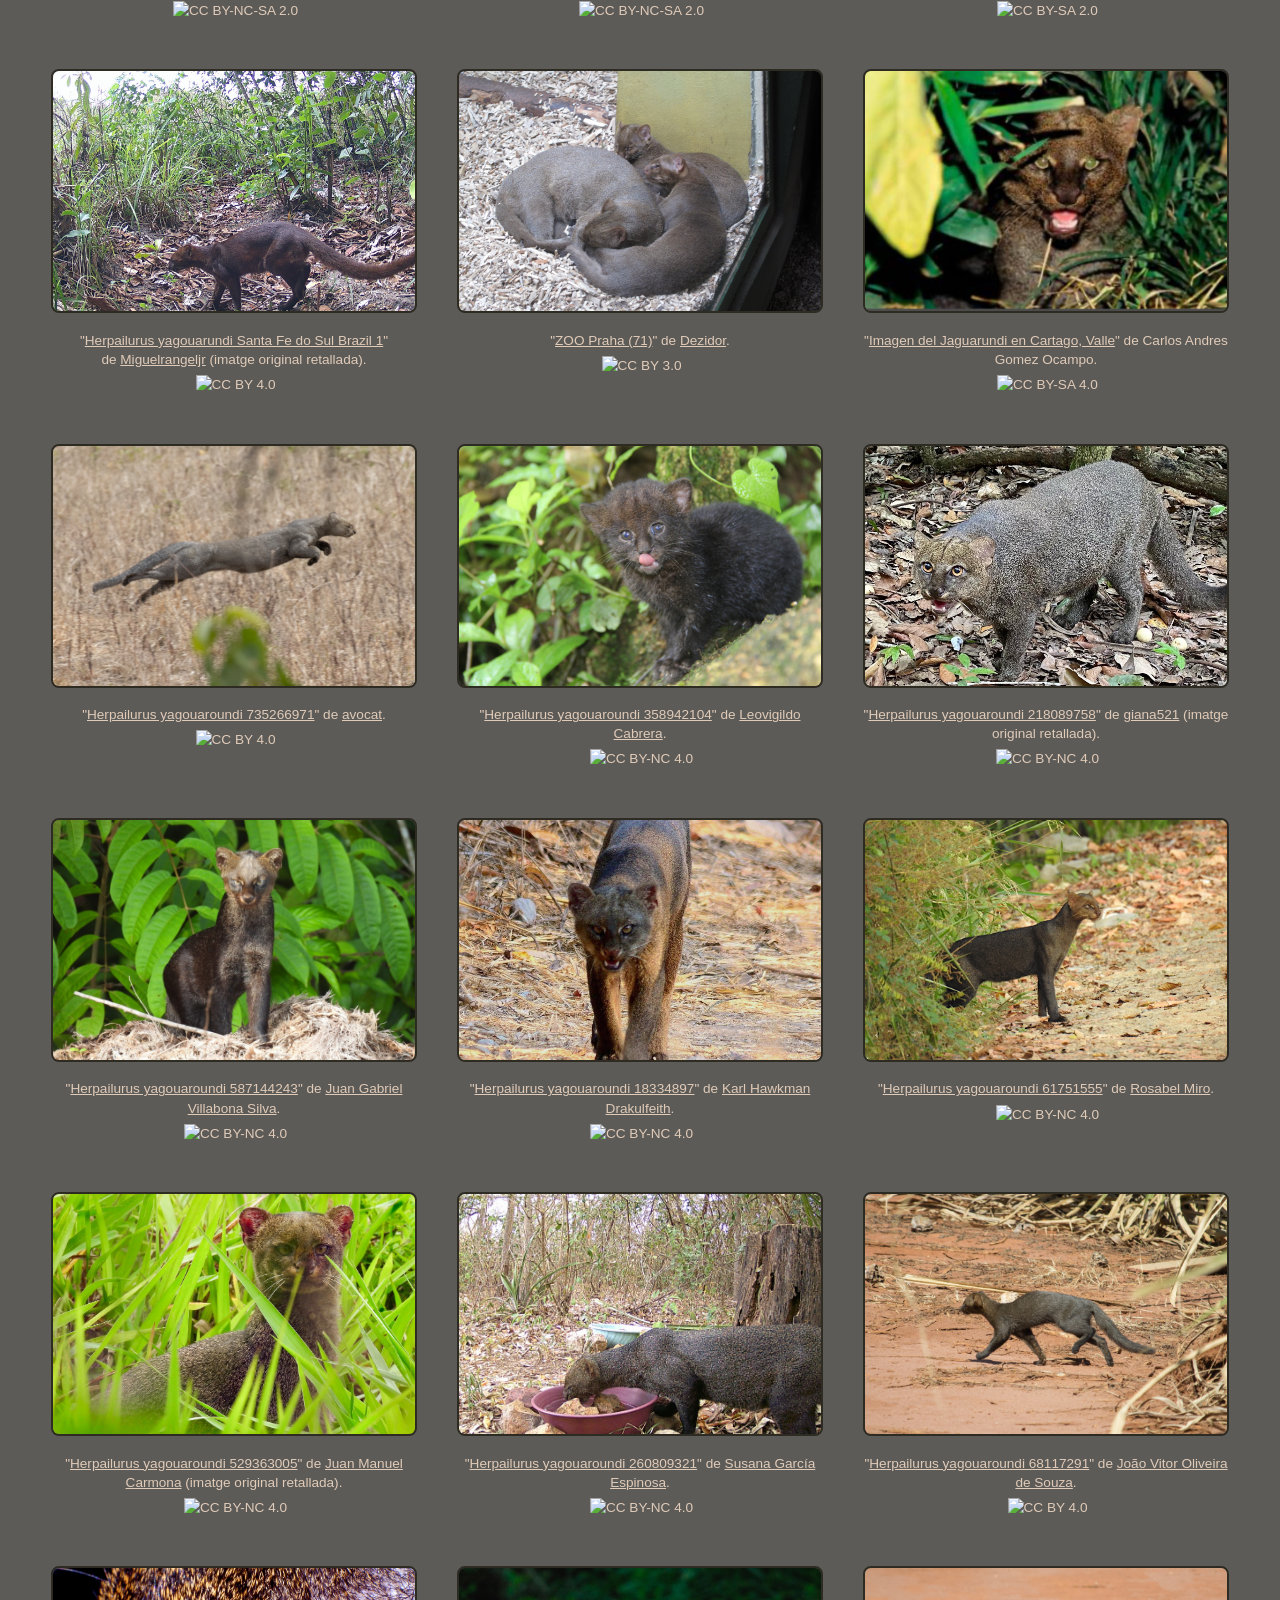
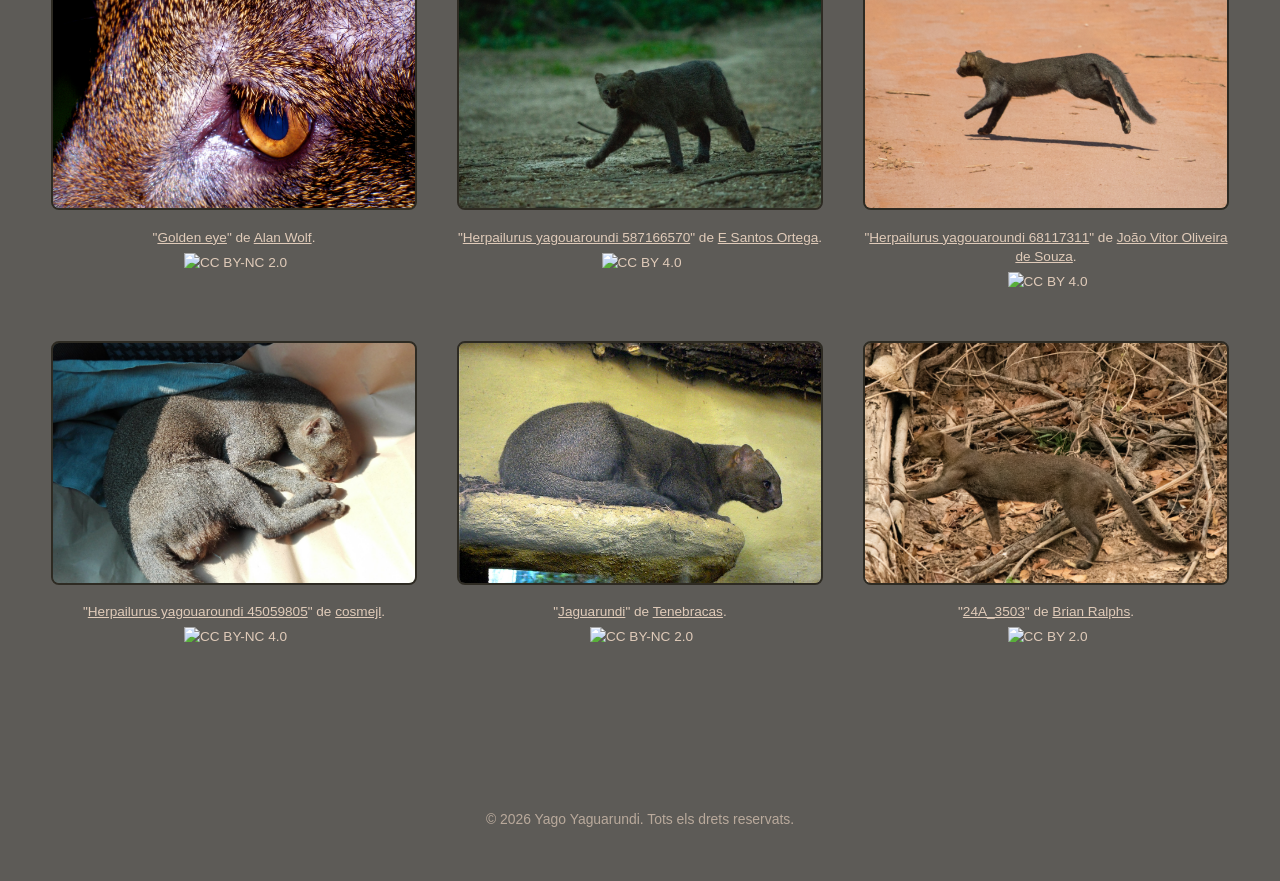
==== commit 1363d76f: "More photos." ====
--- a/fotos/index.html
+++ b/fotos/index.html
@@ -1043,7 +1043,43 @@
 <img src="https://mirrors.creativecommons.org/presskit/buttons/88x31/png/by.png" class="cc-badge" alt="CC BY 4.0">
 </a>
 </p>
-</div>   
+</div>
+<div class="photo-item">
+<a href="/images/Jaguarundi%2067.jpg" target="_blank" rel="noopener noreferrer">
+<img src="/images/Jaguarundi%2067.jpg" alt="Herpailurus yagouaroundi 67" loading="lazy">
+</a>
+<p class="caption">
+"<a href="https://www.inaturalist.org/photos/45059805" target="_blank" translate="no" class="notranslate">Herpailurus yagouaroundi 45059805</a>" de&nbsp;<a href="https://www.inaturalist.org/people/cosmejl" target="_blank" translate="no" class="notranslate">cosmejl</a>.
+<a href="https://creativecommons.org/licenses/by-nc/4.0/" target="_blank" style="text-decoration: none;">
+<br>
+<img src="https://mirrors.creativecommons.org/presskit/buttons/88x31/png/by-nc.png" class="cc-badge" alt="CC BY-NC 4.0">
+</a>
+</p>
+</div>
+<div class="photo-item">
+<a href="/images/Jaguarundi%2068.jpg" target="_blank" rel="noopener noreferrer">
+<img src="/images/Jaguarundi%2068.jpg" alt="Herpailurus yagouaroundi 68" loading="lazy">
+</a>
+<p class="caption">
+"<a href="https://flic.kr/p/e4Zrya" target="_blank" translate="no" class="notranslate">Jaguarundi</a>" de&nbsp;<a href="https://www.flickr.com/photos/tenebracas/" target="_blank" translate="no" class="notranslate">Tenebracas</a>.
+<a href="https://creativecommons.org/licenses/by-nc/2.0/deed.en" target="_blank" style="text-decoration: none;">
+<br>
+<img src="https://mirrors.creativecommons.org/presskit/buttons/88x31/png/by-nc.png" class="cc-badge" alt="CC BY-NC 2.0">
+</a>
+</p>
+</div>
+<div class="photo-item">
+<a href="/images/Jaguarundi%2069.jpg" target="_blank" rel="noopener noreferrer">
+<img src="/images/Jaguarundi%2069.jpg" alt="Herpailurus yagouaroundi 69" loading="lazy">
+</a>
+<p class="caption">
+"<a href="https://flic.kr/p/2qyTH3s" target="_blank" translate="no" class="notranslate">24A_3503</a>" de&nbsp;<a href="https://www.flickr.com/photos/birdbrian/" target="_blank" translate="no" class="notranslate">Brian Ralphs</a>.
+<a href="https://creativecommons.org/licenses/by/2.0/deed.en" target="_blank" style="text-decoration: none;">
+<br>
+<img src="https://mirrors.creativecommons.org/presskit/buttons/88x31/png/by.png" class="cc-badge" alt="CC BY 2.0">
+</a>
+</p>
+</div>    
 </div>
 </div>
 <div class="footer">
